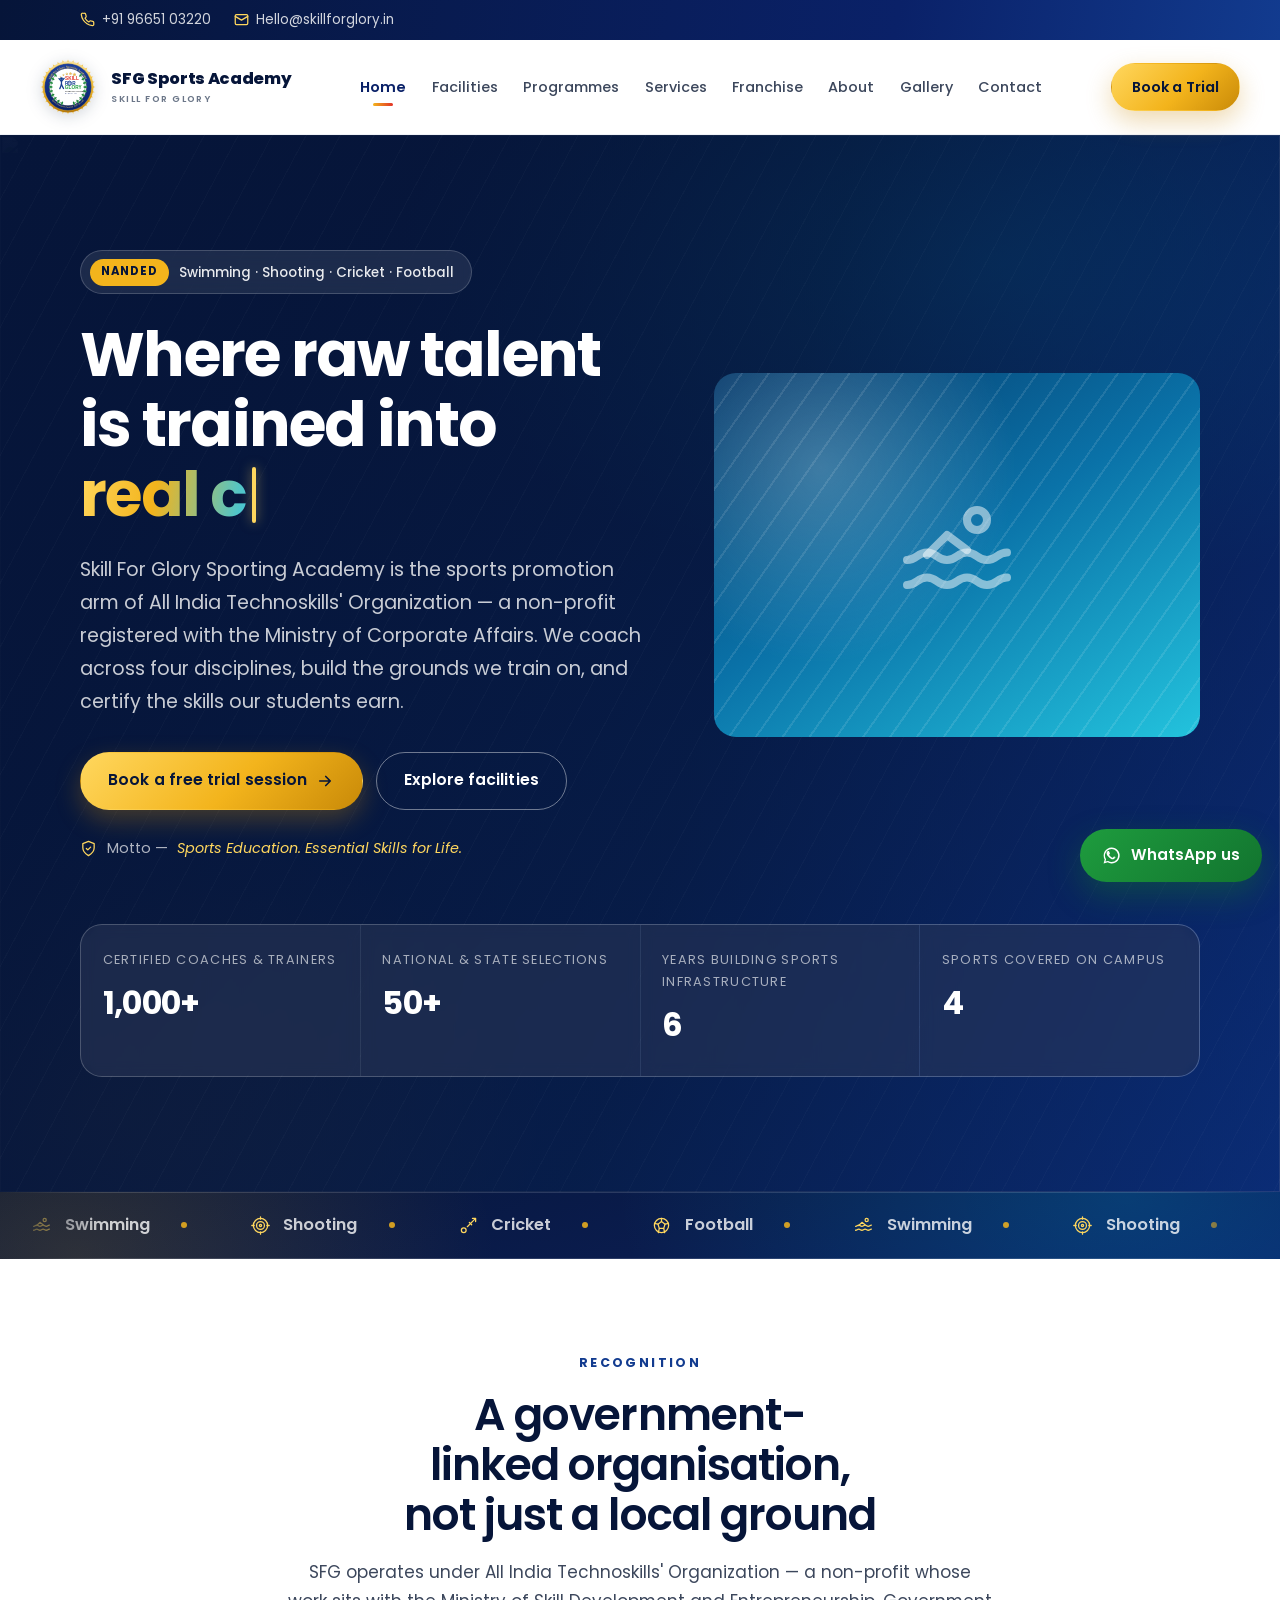
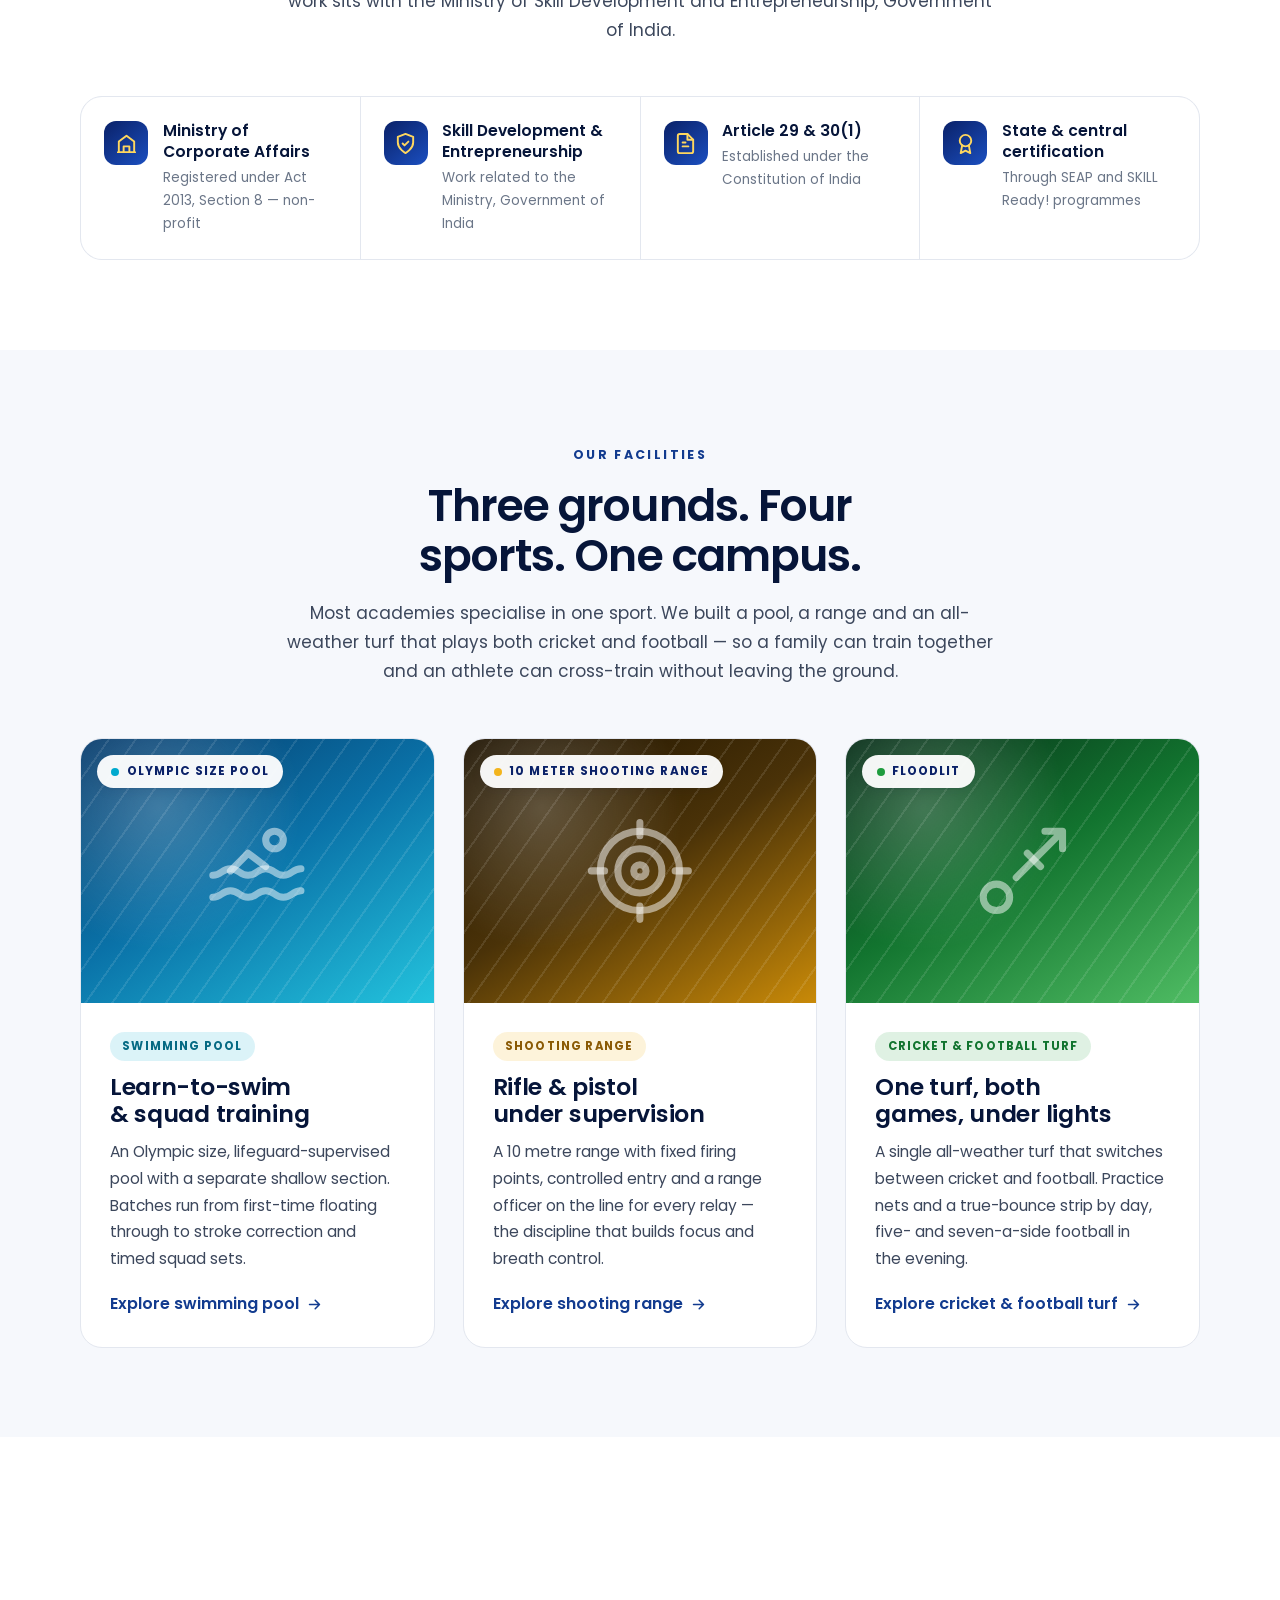
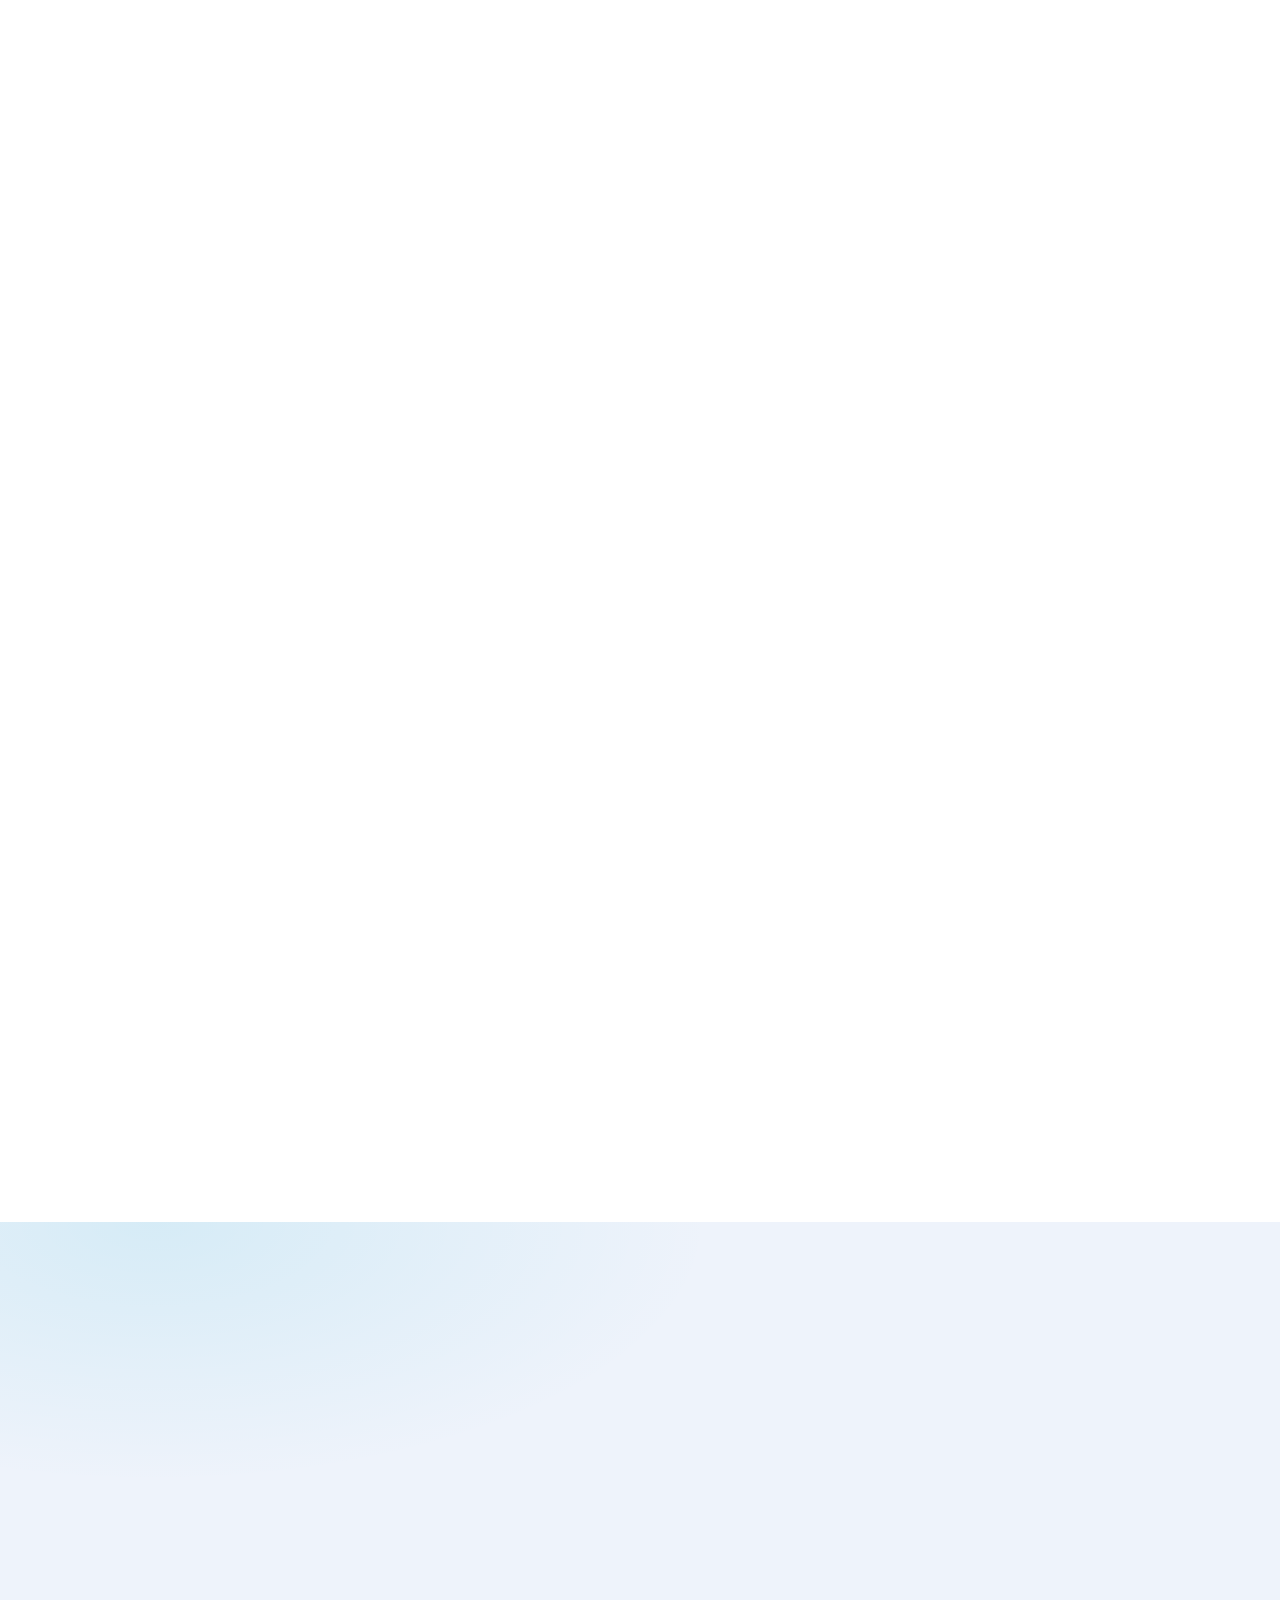
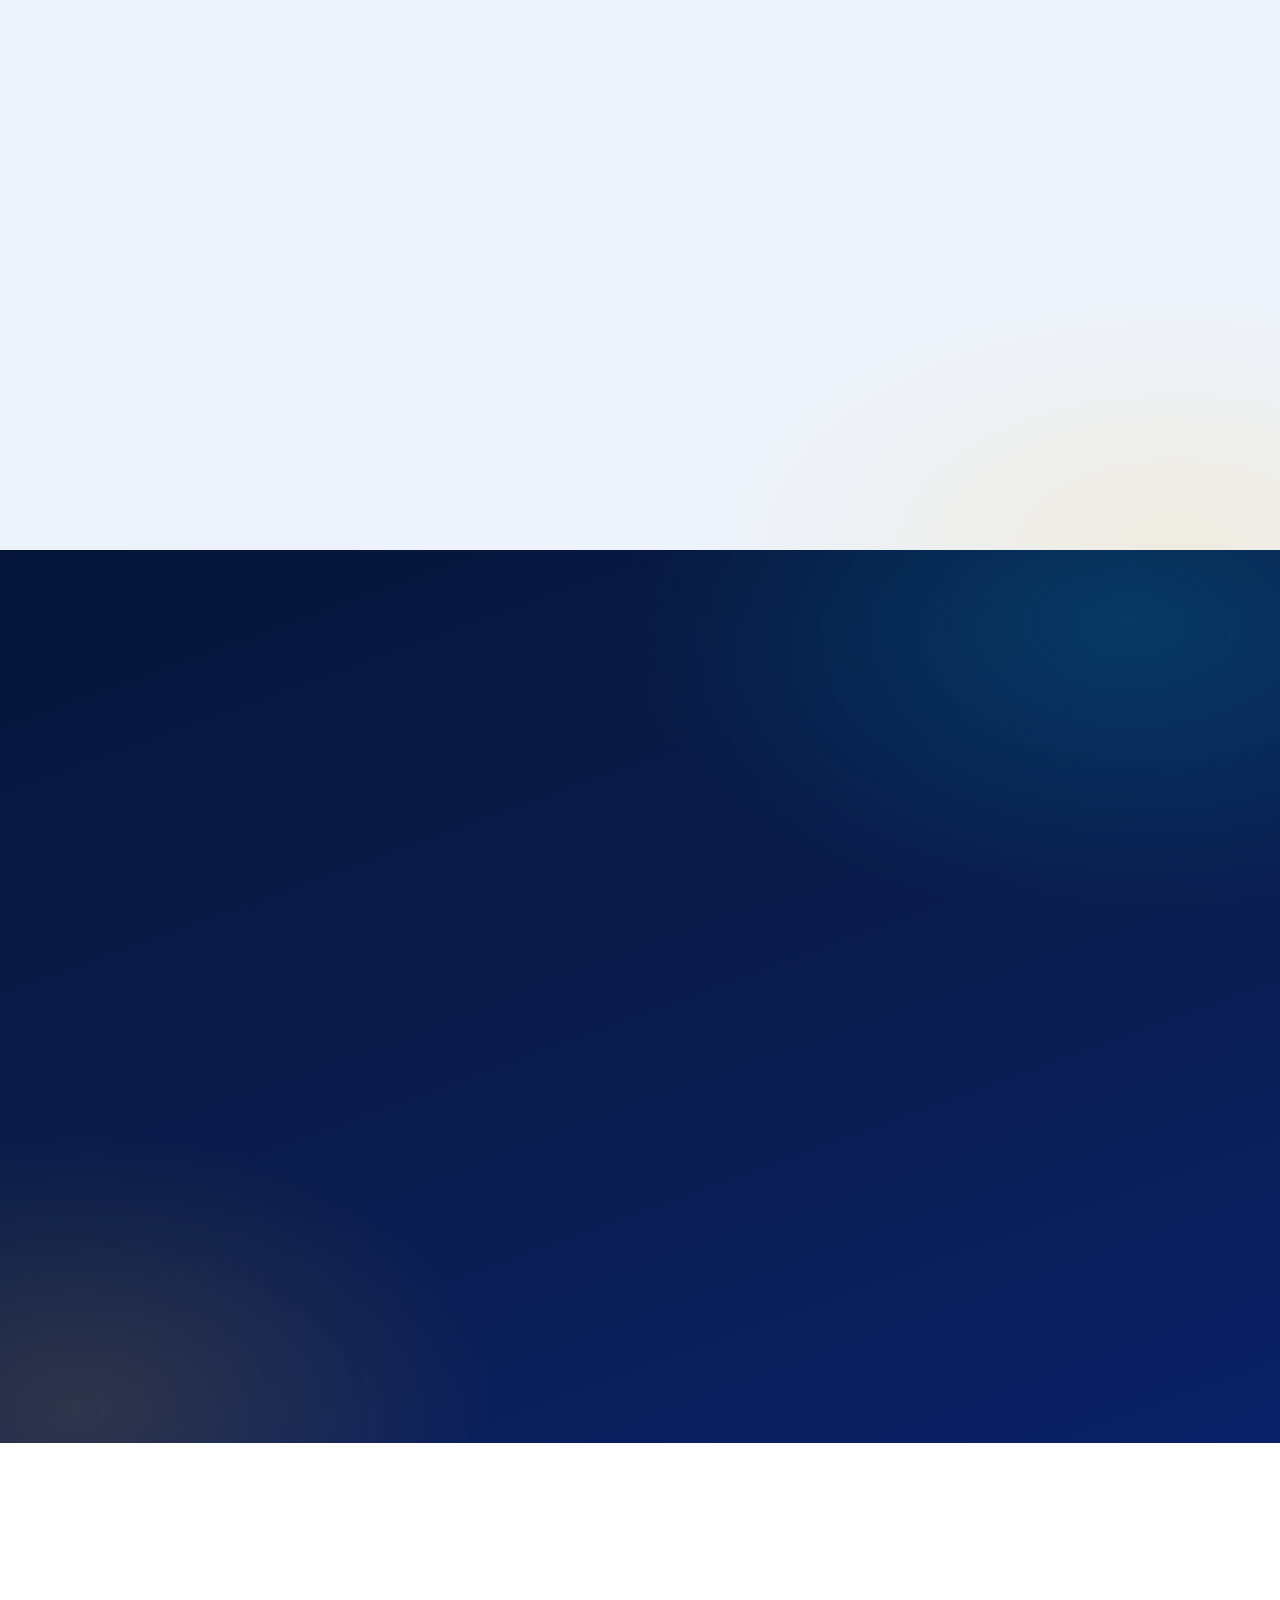
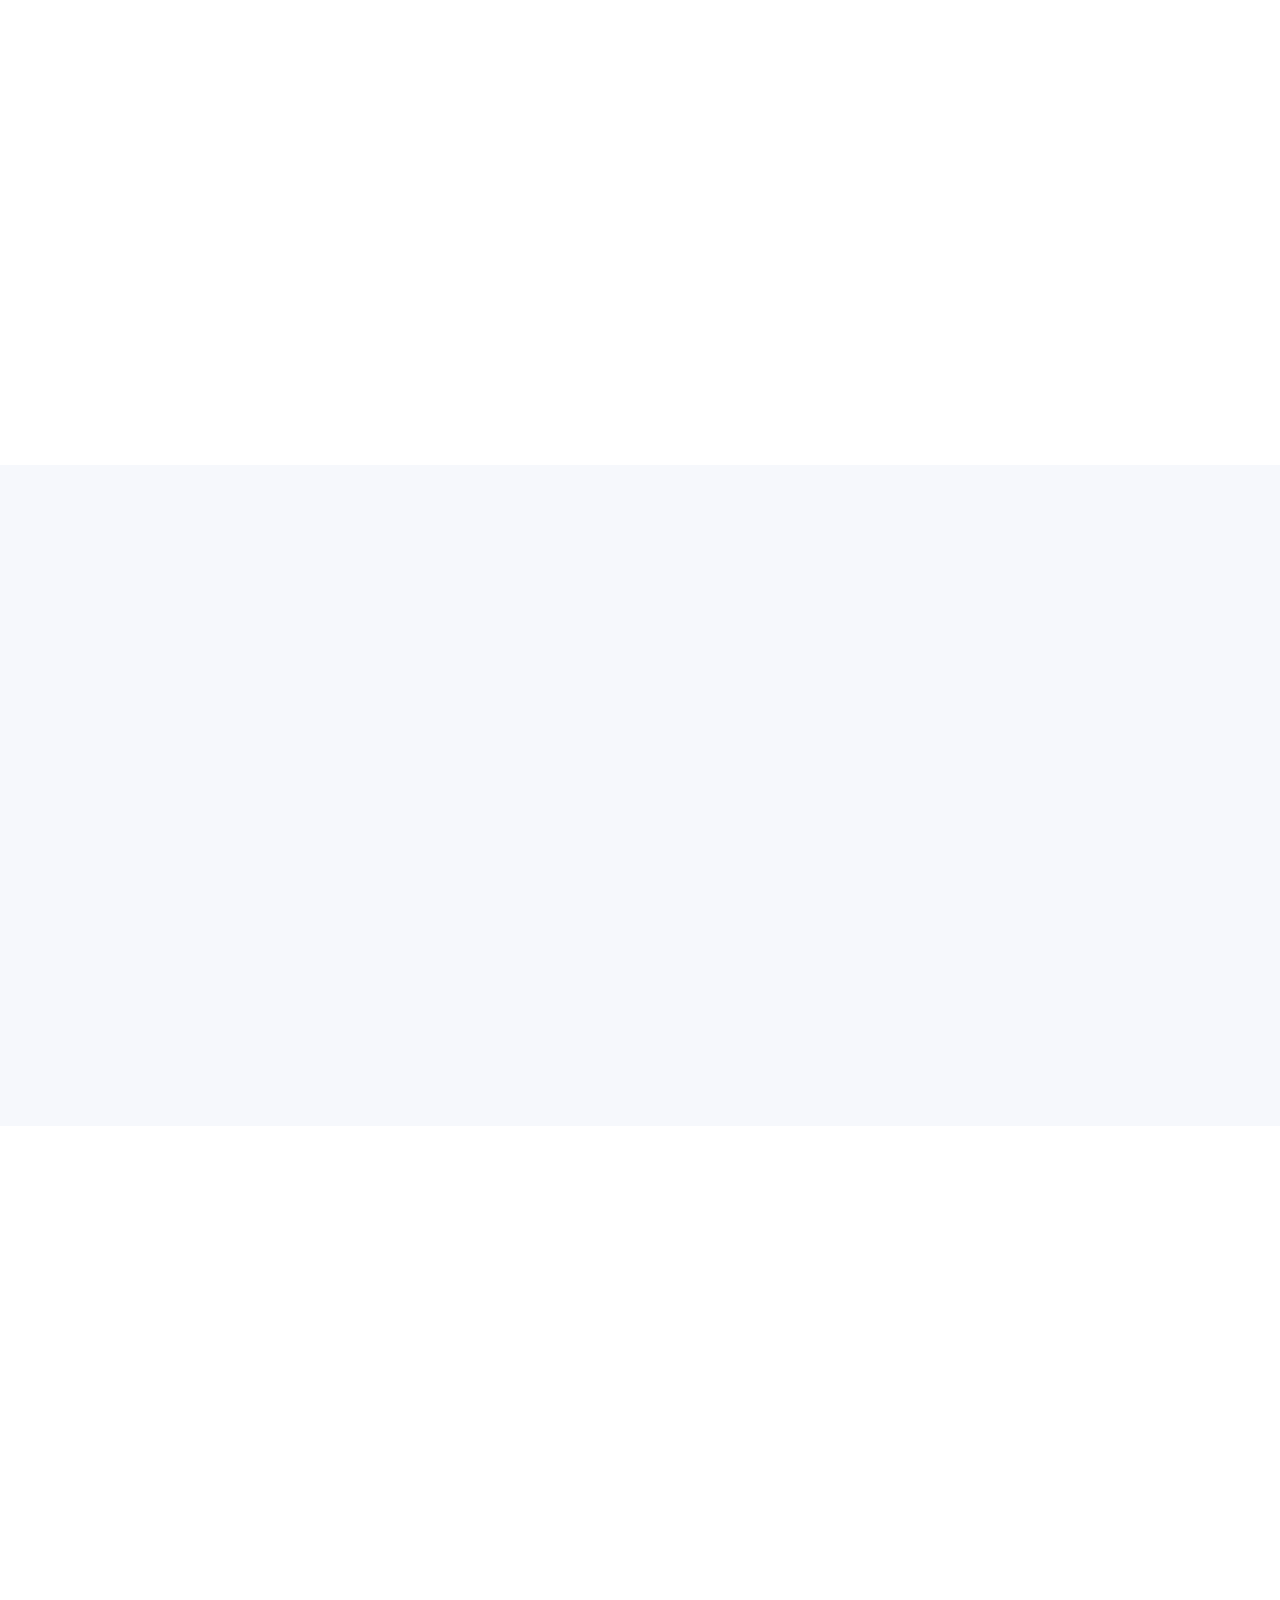
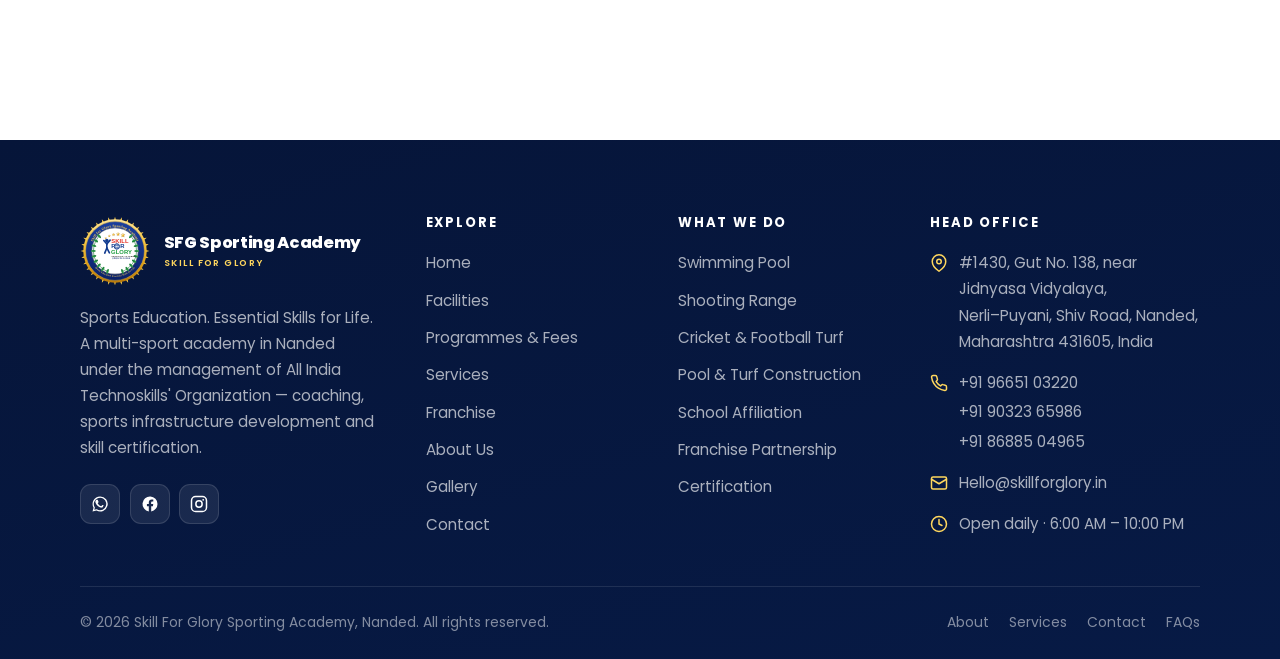
==== index.html @ c2e342f5 "Update hero and range photos, facility labels and footer branding - Hero background on the home page" ====
<!DOCTYPE html>
<html lang="en">
<head>
<meta charset="utf-8">
<meta name="viewport" content="width=device-width, initial-scale=1">
<title>SFG Sports Academy | Skill For Glory Sporting Academy, Nanded</title>
<meta name="description" content="Swimming pool, shooting range, cricket and football turf in Nanded. Coaching, sports infrastructure construction and government-linked skill certification from Skill For Glory Sporting Academy.">
<meta name="theme-color" content="#061539">
<link rel="canonical" href="https://skillforglory.in/">

<meta property="og:type" content="website">
<meta property="og:site_name" content="Skill For Glory Sporting Academy">
<meta property="og:locale" content="en_IN">
<meta property="og:title" content="Skill For Glory Sporting Academy, Nanded">
<meta property="og:description" content="Swimming pool, shooting range and cricket and football turf. Coached programmes for all ages, plus pool and turf construction. Call +91 96651 03220.">
<meta property="og:url" content="https://skillforglory.in/">
<meta property="og:image" content="https://skillforglory.in/assets/img/og-image.jpg">
<meta property="og:image:secure_url" content="https://skillforglory.in/assets/img/og-image.jpg">
<meta property="og:image:type" content="image/jpeg">
<meta property="og:image:width" content="1200">
<meta property="og:image:height" content="630">
<meta property="og:image:alt" content="Skill For Glory Sporting Academy — swimming pool, shooting range, cricket and football turf in Nanded">
<meta property="og:image" content="https://plinium.co.uk/wp-content/uploads/2026/08/Untitled-design-scaled.png">
<meta name="twitter:card" content="summary_large_image">
<meta name="twitter:title" content="Skill For Glory Sporting Academy, Nanded">
<meta name="twitter:description" content="Swimming pool, shooting range and cricket and football turf. Coached programmes for all ages, plus pool and turf construction. Call +91 96651 03220.">
<meta name="twitter:image" content="https://skillforglory.in/assets/img/og-image.jpg">

<link rel="icon" href="assets/img/logo.svg" type="image/svg+xml">
<link rel="preconnect" href="https://fonts.googleapis.com">
<link rel="preconnect" href="https://fonts.gstatic.com" crossorigin>
<link href="https://fonts.googleapis.com/css2?family=Poppins:ital,wght@0,300;0,400;0,500;0,600;0,700;0,800;1,400&display=swap" rel="stylesheet">
<link rel="stylesheet" href="assets/css/styles.css?v=8a004d36b9">
<script src="assets/js/main.js?v=5d5e8ee0f5" defer></script>
<script type="application/ld+json">{"@context": "https://schema.org", "@type": "SportsActivityLocation", "name": "Skill For Glory Sporting Academy", "alternateName": "SFG Sports Academy", "description": "Multi-sport academy in Nanded under All India Technoskills' Organization, with a swimming pool, shooting range, cricket turf and football turf, plus sports infrastructure construction and skill certification.", "slogan": "Sports Education. Essential Skills for Life.", "url": "https://skillforglory.in/", "logo": "https://plinium.co.uk/wp-content/uploads/2026/08/Untitled-design-scaled.png", "image": "https://plinium.co.uk/wp-content/uploads/2026/08/AC726F77-993C-4BC9-8A80-90EBB3976080.png", "telephone": "+91 96651 03220", "email": "Hello@skillforglory.in", "founder": {"@type": "Person", "name": "Mohammed Asif Umar", "jobTitle": "Managing Director"}, "parentOrganization": {"@type": "Organization", "name": "All India Technoskills' Organization"}, "address": {"@type": "PostalAddress", "streetAddress": "#1430, Gut No. 138, near Jidnyasa Vidyalaya, Nerli\u2013Puyani, Shiv Road", "addressLocality": "Nanded", "addressRegion": "Maharashtra", "postalCode": "431605", "addressCountry": "IN"}, "openingHoursSpecification": [{"@type": "OpeningHoursSpecification", "dayOfWeek": ["Monday", "Tuesday", "Wednesday", "Thursday", "Friday", "Saturday", "Sunday"], "opens": "06:00", "closes": "22:00"}], "sameAs": ["https://www.facebook.com/Skillforglory", "https://www.instagram.com/Skillforglory"], "amenityFeature": [{"@type": "LocationFeatureSpecification", "name": "Swimming Pool", "value": true}, {"@type": "LocationFeatureSpecification", "name": "Shooting Range", "value": true}, {"@type": "LocationFeatureSpecification", "name": "Cricket Turf", "value": true}, {"@type": "LocationFeatureSpecification", "name": "Football Turf", "value": true}]}</script>
</head>

<body>
<div class="scroll-progress" aria-hidden="true"></div>
<a class="skip-link" href="#main">Skip to main content</a>

<header class="site-header">
  <div class="topbar">
    <div class="wrap topbar__in">
      <div class="topbar__group">
        <a href="tel:+919665103220"><svg viewBox="0 0 24 24" fill="none" stroke="currentColor" stroke-width="2" stroke-linecap="round" stroke-linejoin="round"><path d="M22 16.9v3a2 2 0 0 1-2.2 2 19.8 19.8 0 0 1-8.6-3.1 19.5 19.5 0 0 1-6-6A19.8 19.8 0 0 1 2.1 4.2 2 2 0 0 1 4.1 2h3a2 2 0 0 1 2 1.7c.1 1 .4 1.9.7 2.8a2 2 0 0 1-.5 2.1L8.1 9.9a16 16 0 0 0 6 6l1.3-1.3a2 2 0 0 1 2.1-.4c.9.3 1.8.6 2.8.7a2 2 0 0 1 1.7 2z"/></svg> +91 96651 03220</a>
        <a href="mailto:Hello@skillforglory.in"><svg viewBox="0 0 24 24" fill="none" stroke="currentColor" stroke-width="2" stroke-linecap="round" stroke-linejoin="round"><rect x="2" y="4" width="20" height="16" rx="2"/><path d="m22 7-10 6L2 7"/></svg> Hello@skillforglory.in</a>
      </div>
      <span class="topbar__tag"><svg viewBox="0 0 24 24" fill="none" stroke="currentColor" stroke-width="1.8" stroke-linecap="round" stroke-linejoin="round"><path d="M12 22s8-4.5 8-11V5l-8-3-8 3v6c0 6.5 8 11 8 11z"/><path d="M9 12l2 2 4-4"/></svg> A unit of All India Technoskills' Organization</span>
    </div>
  </div>

  <div class="wrap">
    <nav class="nav" aria-label="Main">
      <a class="brand" href="index.html">
        <img class="brand__mark" src="https://plinium.co.uk/wp-content/uploads/2026/08/Untitled-design-scaled.png" onerror="this.onerror=null;this.src='assets/img/logo.svg'"
             alt="Skill For Glory Sporting Academy emblem" width="56" height="56">
        <span class="brand__text">
          <span class="brand__name">SFG Sports Academy</span>
          <span class="brand__sub">Skill For Glory</span>
        </span>
      </a>
      <ul class="nav__menu" id="nav-menu">
        <li><a class="nav__link is-active" href="index.html">Home</a></li><li><a class="nav__link" href="facilities.html">Facilities</a></li><li><a class="nav__link" href="programs.html">Programmes</a></li><li><a class="nav__link" href="services.html">Services</a></li><li><a class="nav__link" href="franchise.html">Franchise</a></li><li><a class="nav__link" href="about.html">About</a></li><li><a class="nav__link" href="gallery.html">Gallery</a></li><li><a class="nav__link" href="contact.html">Contact</a></li>
        <li><a class="btn btn--primary btn--sm" href="contact.html#enquiry">Book a Trial</a></li>
      </ul>
      <div class="nav__cta">
        <a class="btn btn--primary btn--sm" href="contact.html#enquiry">Book a Trial</a>
        <button class="nav__toggle" type="button" aria-expanded="false" aria-controls="nav-menu"
                aria-label="Toggle navigation menu"><span></span></button>
      </div>
    </nav>
  </div>
</header>

<main id="main">
<section class="hero hero--photo">
  <div class="hero__bg" aria-hidden="true">
    <img src="https://plinium.co.uk/wp-content/uploads/2026/08/71050547-5e93-4a5b-9782-763ced26c932.jpeg" alt="" loading="eager" decoding="async" fetchpriority="high" width="1600" height="800">
  </div>
  <div class="wrap">
    <div class="hero__grid">
      <div class="hero__in">
        <span class="hero__badge"><b>Nanded</b> Swimming · Shooting · Cricket · Football</span>
        <h1>Where raw talent is trained into <span class="typer"><span class="typer__text accent"
              data-typer="real glory|real champions|real medals|real results">real glory</span><span
              class="typer__caret" aria-hidden="true"></span></span></h1>
        <p class="hero__lead">
          Skill For Glory Sporting Academy is the sports promotion arm of All India Technoskills' Organization — a
          non-profit registered with the Ministry of Corporate Affairs. We coach across four
          disciplines, build the grounds we train on, and certify the skills our students earn.
        </p>
        <div class="btn-row">
          <a class="btn btn--primary" href="contact.html#enquiry">Book a free trial session <svg viewBox="0 0 24 24" fill="none" stroke="currentColor" stroke-width="2.2" stroke-linecap="round" stroke-linejoin="round"><path d="M5 12h14M13 6l6 6-6 6"/></svg></a>
          <a class="btn btn--outline-light" href="facilities.html">Explore facilities</a>
        </div>
        <p class="hero__note"><svg viewBox="0 0 24 24" fill="none" stroke="currentColor" stroke-width="1.8" stroke-linecap="round" stroke-linejoin="round"><path d="M12 22s8-4.5 8-11V5l-8-3-8 3v6c0 6.5 8 11 8 11z"/><path d="M9 12l2 2 4-4"/></svg> Motto — <em>Sports Education. Essential Skills for Life.</em></p>
      </div>

      <div class="hero__art reveal-r">
        <div class="media media--swim" data-ratio="4/3"><img src="https://plinium.co.uk/wp-content/uploads/2026/08/9A96AC42-2270-4D4A-9812-01E18D7B2509.png" alt="The swimming pool at Skill For Glory Sporting Academy" loading="lazy" decoding="async" width="900" height="630"><span class="media__fallback" aria-hidden="true"><svg viewBox="0 0 24 24" fill="none" stroke="currentColor" stroke-width="1.6" stroke-linecap="round" stroke-linejoin="round"><path d="M2 18c2 0 2-1.5 4-1.5S8 18 10 18s2-1.5 4-1.5S16 18 18 18s2-1.5 4-1.5"/><path d="M2 13c2 0 2-1.5 4-1.5S8 13 10 13s2-1.5 4-1.5S16 13 18 13s2-1.5 4-1.5"/><circle cx="16" cy="5" r="2"/><path d="M6 12l4-4 4 3"/></svg></span></div>
      </div>
    </div>

    <dl class="hero__stats"><div class="hero__stat"><dt>Certified coaches &amp; trainers</dt><dd><span data-count="1000" data-suffix="+">1000+</span></dd></div><div class="hero__stat"><dt>National &amp; state selections</dt><dd><span data-count="50" data-suffix="+">50+</span></dd></div><div class="hero__stat"><dt>Years building sports infrastructure</dt><dd><span data-count="6" data-suffix="">6</span></dd></div><div class="hero__stat"><dt>Sports covered on campus</dt><dd><span data-count="4" data-suffix="">4</span></dd></div></dl>
  </div>
</section>

<section class="section--dark" style="padding:0"><div class="marquee" aria-label="Sports covered by the academy"><div class="marquee__track"><div class="marquee__group"><span class="marquee__item"><svg viewBox="0 0 24 24" fill="none" stroke="currentColor" stroke-width="1.6" stroke-linecap="round" stroke-linejoin="round"><path d="M2 18c2 0 2-1.5 4-1.5S8 18 10 18s2-1.5 4-1.5S16 18 18 18s2-1.5 4-1.5"/><path d="M2 13c2 0 2-1.5 4-1.5S8 13 10 13s2-1.5 4-1.5S16 13 18 13s2-1.5 4-1.5"/><circle cx="16" cy="5" r="2"/><path d="M6 12l4-4 4 3"/></svg>Swimming</span><span class="marquee__item"><svg viewBox="0 0 24 24" fill="none" stroke="currentColor" stroke-width="1.6" stroke-linecap="round" stroke-linejoin="round"><circle cx="12" cy="12" r="9"/><circle cx="12" cy="12" r="5"/><circle cx="12" cy="12" r="1.4"/><path d="M12 1v3M12 20v3M1 12h3M20 12h3"/></svg>Shooting</span><span class="marquee__item"><svg viewBox="0 0 24 24" fill="none" stroke="currentColor" stroke-width="1.6" stroke-linecap="round" stroke-linejoin="round"><circle cx="6" cy="18" r="3"/><path d="M10.5 13.5L20 4M17 3h4v4"/><path d="M13 8l3 3"/></svg>Cricket</span><span class="marquee__item"><svg viewBox="0 0 24 24" fill="none" stroke="currentColor" stroke-width="1.6" stroke-linecap="round" stroke-linejoin="round"><circle cx="12" cy="12" r="9"/><path d="M12 7l4.5 3.3-1.7 5.3H9.2L7.5 10.3z"/><path d="M12 3v4M4.5 9.5l3 .8M19.5 9.5l-3 .8M8 21l1.2-5.4M16 21l-1.2-5.4"/></svg>Football</span></div></div></div></section>

<section class="section">
  <div class="wrap">
    <div class="sec-head sec-head--center reveal">
      <span class="eyebrow">Recognition</span>
      <h2>A government-linked organisation, not just a local ground</h2>
      <p>SFG operates under All India Technoskills' Organization — a non-profit whose work sits
      with the Ministry of Skill Development and Entrepreneurship, Government of India.</p>
    </div>
    <div class="govbar reveal">
  <div class="govbar__item"><span class="govbar__ico"><svg viewBox="0 0 24 24" fill="none" stroke="currentColor" stroke-width="1.8" stroke-linecap="round" stroke-linejoin="round"><path d="M3 21h18M4 21V10l8-6 8 6v11M9 21v-6h6v6"/></svg></span>
    <div><strong>Ministry of Corporate Affairs</strong><span>Registered under Act 2013, Section 8 — non-profit</span></div></div>
  <div class="govbar__item"><span class="govbar__ico"><svg viewBox="0 0 24 24" fill="none" stroke="currentColor" stroke-width="1.8" stroke-linecap="round" stroke-linejoin="round"><path d="M12 22s8-4.5 8-11V5l-8-3-8 3v6c0 6.5 8 11 8 11z"/><path d="M9 12l2 2 4-4"/></svg></span>
    <div><strong>Skill Development &amp; Entrepreneurship</strong><span>Work related to the Ministry, Government of India</span></div></div>
  <div class="govbar__item"><span class="govbar__ico"><svg viewBox="0 0 24 24" fill="none" stroke="currentColor" stroke-width="1.8" stroke-linecap="round" stroke-linejoin="round"><path d="M14 2H6a2 2 0 0 0-2 2v16a2 2 0 0 0 2 2h12a2 2 0 0 0 2-2V8z"/><path d="M14 2v6h6M9 15h6M9 11h3"/></svg></span>
    <div><strong>Article 29 &amp; 30(1)</strong><span>Established under the Constitution of India</span></div></div>
  <div class="govbar__item"><span class="govbar__ico"><svg viewBox="0 0 24 24" fill="none" stroke="currentColor" stroke-width="1.8" stroke-linecap="round" stroke-linejoin="round"><circle cx="12" cy="9" r="6"/><path d="M8.5 14 7 22l5-2.5L17 22l-1.5-8"/></svg></span>
    <div><strong>State &amp; central certification</strong><span>Through SEAP and SKILL Ready! programmes</span></div></div>
</div>
  </div>
</section>

<section class="section section--alt" id="facilities">
  <div class="wrap">
    <div class="sec-head sec-head--center reveal">
      <span class="eyebrow">Our facilities</span>
      <h2>Three grounds. Four sports. One campus.</h2>
      <p>Most academies specialise in one sport. We built a pool, a range and an all-weather turf
      that plays both cricket and football — so a family can train together and an athlete can
      cross-train without leaving the ground.</p>
    </div>
    <div class="grid grid--3"><article class="card fcard reveal" data-delay="0"><span class="fcard__ribbon"><i style="background:var(--cyan-500)"></i> Olympic Size Pool</span><div class="media media--swim"><img src="https://plinium.co.uk/wp-content/uploads/2026/08/9A96AC42-2270-4D4A-9812-01E18D7B2509.png" alt="Swimming Pool at Skill For Glory Sporting Academy" loading="lazy" decoding="async" width="700" height="489"><span class="media__fallback" aria-hidden="true"><svg viewBox="0 0 24 24" fill="none" stroke="currentColor" stroke-width="1.6" stroke-linecap="round" stroke-linejoin="round"><path d="M2 18c2 0 2-1.5 4-1.5S8 18 10 18s2-1.5 4-1.5S16 18 18 18s2-1.5 4-1.5"/><path d="M2 13c2 0 2-1.5 4-1.5S8 13 10 13s2-1.5 4-1.5S16 13 18 13s2-1.5 4-1.5"/><circle cx="16" cy="5" r="2"/><path d="M6 12l4-4 4 3"/></svg></span></div><div class="card__body"><span class="card__tag card__tag--cyan">Swimming Pool</span><h3>Learn-to-swim &amp; squad training</h3><p>An Olympic size, lifeguard-supervised pool with a separate shallow section. Batches run from first-time floating through to stroke correction and timed squad sets.</p><a class="textlink" href="facilities.html#swimming">Explore swimming pool <svg viewBox="0 0 24 24" fill="none" stroke="currentColor" stroke-width="2.2" stroke-linecap="round" stroke-linejoin="round"><path d="M5 12h14M13 6l6 6-6 6"/></svg></a></div></article><article class="card fcard reveal" data-delay="90"><span class="fcard__ribbon"><i style="background:var(--gold-500)"></i> 10 Meter Shooting Range</span><div class="media media--shoot"><img src="https://plinium.co.uk/wp-content/uploads/2026/08/9F973703-F78A-4897-8948-372EE61EB994.png" alt="Shooting Range at Skill For Glory Sporting Academy" loading="lazy" decoding="async" width="700" height="489"><span class="media__fallback" aria-hidden="true"><svg viewBox="0 0 24 24" fill="none" stroke="currentColor" stroke-width="1.6" stroke-linecap="round" stroke-linejoin="round"><circle cx="12" cy="12" r="9"/><circle cx="12" cy="12" r="5"/><circle cx="12" cy="12" r="1.4"/><path d="M12 1v3M12 20v3M1 12h3M20 12h3"/></svg></span></div><div class="card__body"><span class="card__tag card__tag--gold">Shooting Range</span><h3>Rifle &amp; pistol under supervision</h3><p>A 10 metre range with fixed firing points, controlled entry and a range officer on the line for every relay — the discipline that builds focus and breath control.</p><a class="textlink" href="facilities.html#shooting">Explore shooting range <svg viewBox="0 0 24 24" fill="none" stroke="currentColor" stroke-width="2.2" stroke-linecap="round" stroke-linejoin="round"><path d="M5 12h14M13 6l6 6-6 6"/></svg></a></div></article><article class="card fcard reveal" data-delay="180"><span class="fcard__ribbon"><i style="background:var(--green-500)"></i> Floodlit</span><div class="media media--cricket"><img src="https://plinium.co.uk/wp-content/uploads/2026/08/792E83EC-0162-4772-8187-139AF8D2C819.png" alt="Cricket &amp; Football Turf at Skill For Glory Sporting Academy" loading="lazy" decoding="async" width="700" height="489"><span class="media__fallback" aria-hidden="true"><svg viewBox="0 0 24 24" fill="none" stroke="currentColor" stroke-width="1.6" stroke-linecap="round" stroke-linejoin="round"><circle cx="6" cy="18" r="3"/><path d="M10.5 13.5L20 4M17 3h4v4"/><path d="M13 8l3 3"/></svg></span></div><div class="card__body"><span class="card__tag card__tag--green">Cricket &amp; Football Turf</span><h3>One turf, both games, under lights</h3><p>A single all-weather turf that switches between cricket and football. Practice nets and a true-bounce strip by day, five- and seven-a-side football in the evening.</p><a class="textlink" href="facilities.html#turf">Explore cricket &amp; football turf <svg viewBox="0 0 24 24" fill="none" stroke="currentColor" stroke-width="2.2" stroke-linecap="round" stroke-linejoin="round"><path d="M5 12h14M13 6l6 6-6 6"/></svg></a></div></article></div>
  </div>
</section>

<section class="section">
  <div class="wrap">
    <div class="sec-head sec-head--center reveal">
      <span class="eyebrow">What we do</span>
      <h2>Coaching is only where it starts</h2>
      <p>We develop the infrastructure, run the training, affiliate schools and certify the
      skills — the whole chain, under one organisation.</p>
    </div>
    <div class="grid grid--2"><div class="svc reveal" data-delay="0"><span class="svc__num">01</span><span class="icard__icon icard__icon--cyan"><svg viewBox="0 0 24 24" fill="none" stroke="currentColor" stroke-width="1.8" stroke-linecap="round" stroke-linejoin="round"><path d="M17 21v-2a4 4 0 0 0-4-4H5a4 4 0 0 0-4 4v2"/><circle cx="9" cy="7" r="4"/><path d="M23 21v-2a4 4 0 0 0-3-3.9"/></svg></span><h3>Coaching &amp; training</h3><p>Structured, age-appropriate coaching across swimming, shooting, cricket and football — for school students, college and professional players, adults and defence candidates.</p><ul class="ticks"><li><svg viewBox="0 0 24 24" fill="none" stroke="currentColor" stroke-width="2.4" stroke-linecap="round" stroke-linejoin="round"><path d="M20 6L9 17l-5-5"/></svg><span>Physique evaluation to match each student to the right sport</span></li><li><svg viewBox="0 0 24 24" fill="none" stroke="currentColor" stroke-width="2.4" stroke-linecap="round" stroke-linejoin="round"><path d="M20 6L9 17l-5-5"/></svg><span>Individual goals set by a specialist coach</span></li><li><svg viewBox="0 0 24 24" fill="none" stroke="currentColor" stroke-width="2.4" stroke-linecap="round" stroke-linejoin="round"><path d="M20 6L9 17l-5-5"/></svg><span>Physiotherapist and nutrition guidance</span></li></ul><a class="textlink" href="programs.html">Read more <svg viewBox="0 0 24 24" fill="none" stroke="currentColor" stroke-width="2.2" stroke-linecap="round" stroke-linejoin="round"><path d="M5 12h14M13 6l6 6-6 6"/></svg></a></div><div class="svc reveal" data-delay="80"><span class="svc__num">02</span><span class="icard__icon icard__icon--gold"><svg viewBox="0 0 24 24" fill="none" stroke="currentColor" stroke-width="1.8" stroke-linecap="round" stroke-linejoin="round"><path d="M2 20h20M5 20V9l5-4 5 4v11M9 20v-5h2v5M18 20v-7l3-2v9"/></svg></span><h3>Pool, turf &amp; range construction</h3><p>We are specialists in building the facilities we run. Swimming pools, artificial grass turfs and shooting ranges, delivered to international standards.</p><ul class="ticks"><li><svg viewBox="0 0 24 24" fill="none" stroke="currentColor" stroke-width="2.4" stroke-linecap="round" stroke-linejoin="round"><path d="M20 6L9 17l-5-5"/></svg><span>Swimming pool design and construction</span></li><li><svg viewBox="0 0 24 24" fill="none" stroke="currentColor" stroke-width="2.4" stroke-linecap="round" stroke-linejoin="round"><path d="M20 6L9 17l-5-5"/></svg><span>Approved artificial grass turf laying</span></li><li><svg viewBox="0 0 24 24" fill="none" stroke="currentColor" stroke-width="2.4" stroke-linecap="round" stroke-linejoin="round"><path d="M20 6L9 17l-5-5"/></svg><span>Shooting range setup with safety infrastructure</span></li></ul><a class="textlink" href="services.html#construction">Read more <svg viewBox="0 0 24 24" fill="none" stroke="currentColor" stroke-width="2.2" stroke-linecap="round" stroke-linejoin="round"><path d="M5 12h14M13 6l6 6-6 6"/></svg></a></div><div class="svc reveal" data-delay="160"><span class="svc__num">03</span><span class="icard__icon icard__icon--green"><svg viewBox="0 0 24 24" fill="none" stroke="currentColor" stroke-width="1.8" stroke-linecap="round" stroke-linejoin="round"><path d="M3 21h18M4 21V10l8-6 8 6v11M9 21v-6h6v6"/></svg></span><h3>School &amp; college affiliation</h3><p>Under the SFG Affiliation Program, schools and colleges become Sports Excellence Centres — with infrastructure developed free of cost on a five to ten year plan.</p><ul class="ticks"><li><svg viewBox="0 0 24 24" fill="none" stroke="currentColor" stroke-width="2.4" stroke-linecap="round" stroke-linejoin="round"><path d="M20 6L9 17l-5-5"/></svg><span>Infrastructure at no cost on a 5–10 year plan</span></li><li><svg viewBox="0 0 24 24" fill="none" stroke="currentColor" stroke-width="2.4" stroke-linecap="round" stroke-linejoin="round"><path d="M20 6L9 17l-5-5"/></svg><span>Curriculum integrated without disturbing academics</span></li><li><svg viewBox="0 0 24 24" fill="none" stroke="currentColor" stroke-width="2.4" stroke-linecap="round" stroke-linejoin="round"><path d="M20 6L9 17l-5-5"/></svg><span>100% student participation in tournaments</span></li></ul><a class="textlink" href="services.html#affiliation">Read more <svg viewBox="0 0 24 24" fill="none" stroke="currentColor" stroke-width="2.2" stroke-linecap="round" stroke-linejoin="round"><path d="M5 12h14M13 6l6 6-6 6"/></svg></a></div><div class="svc reveal" data-delay="240"><span class="svc__num">04</span><span class="icard__icon icard__icon--red"><svg viewBox="0 0 24 24" fill="none" stroke="currentColor" stroke-width="1.8" stroke-linecap="round" stroke-linejoin="round"><circle cx="12" cy="9" r="6"/><path d="M8.5 14 7 22l5-2.5L17 22l-1.5-8"/></svg></span><h3>Skill certification</h3><p>Through SEAP and the SKILL Ready! initiative, students earn nationally recognised certificates that evidence their sporting and workforce readiness.</p><ul class="ticks"><li><svg viewBox="0 0 24 24" fill="none" stroke="currentColor" stroke-width="2.4" stroke-linecap="round" stroke-linejoin="round"><path d="M20 6L9 17l-5-5"/></svg><span>Sports Education Awards Program (SEAP)</span></li><li><svg viewBox="0 0 24 24" fill="none" stroke="currentColor" stroke-width="2.4" stroke-linecap="round" stroke-linejoin="round"><path d="M20 6L9 17l-5-5"/></svg><span>SKILL Ready! workforce certification</span></li><li><svg viewBox="0 0 24 24" fill="none" stroke="currentColor" stroke-width="2.4" stroke-linecap="round" stroke-linejoin="round"><path d="M20 6L9 17l-5-5"/></svg><span>Courses under CSSET</span></li></ul><a class="textlink" href="services.html#certification">Read more <svg viewBox="0 0 24 24" fill="none" stroke="currentColor" stroke-width="2.2" stroke-linecap="round" stroke-linejoin="round"><path d="M5 12h14M13 6l6 6-6 6"/></svg></a></div></div>
  </div>
</section>

<section class="section section--tint">
  <div class="wrap">
    <div class="split">
      <div class="split__media reveal-l">
        <div class="media media--shoot" data-ratio="4/3"><img src="https://plinium.co.uk/wp-content/uploads/2026/08/6A29802B-50A1-49A9-B851-C99AAF6AE5A7.png" alt="The supervised shooting range at the academy" loading="lazy" decoding="async" width="900" height="630"><span class="media__fallback" aria-hidden="true"><svg viewBox="0 0 24 24" fill="none" stroke="currentColor" stroke-width="1.6" stroke-linecap="round" stroke-linejoin="round"><circle cx="12" cy="12" r="9"/><circle cx="12" cy="12" r="5"/><circle cx="12" cy="12" r="1.4"/><path d="M12 1v3M12 20v3M1 12h3M20 12h3"/></svg></span></div>
      </div>
      <div class="reveal-r">
        <span class="eyebrow">Why families choose SFG</span>
        <h2>Coaching built on safety, structure and steady progress.</h2>
        <p class="lead" style="margin-top:1.1rem">
          Our motto is not decoration. Every batch follows a written progression, and every
          parent knows what their child is working on this month.
        </p>
        <ul class="ticks"><li><svg viewBox="0 0 24 24" fill="none" stroke="currentColor" stroke-width="2.4" stroke-linecap="round" stroke-linejoin="round"><path d="M20 6L9 17l-5-5"/></svg><span><strong>Certified coaches with 15–20 years</strong> in physical education, plus retired athletes who have competed at the top.</span></li><li><svg viewBox="0 0 24 24" fill="none" stroke="currentColor" stroke-width="2.4" stroke-linecap="round" stroke-linejoin="round"><path d="M20 6L9 17l-5-5"/></svg><span><strong>Small batch sizes</strong> so each athlete gets real correction, not a place in a queue.</span></li><li><svg viewBox="0 0 24 24" fill="none" stroke="currentColor" stroke-width="2.4" stroke-linecap="round" stroke-linejoin="round"><path d="M20 6L9 17l-5-5"/></svg><span><strong>Physique-based sport selection</strong> — we evaluate each student and match them to the discipline they will thrive in.</span></li><li><svg viewBox="0 0 24 24" fill="none" stroke="currentColor" stroke-width="2.4" stroke-linecap="round" stroke-linejoin="round"><path d="M20 6L9 17l-5-5"/></svg><span><strong>Medical supervision</strong> with a physiotherapist and nutrition expert assigned to players.</span></li><li><svg viewBox="0 0 24 24" fill="none" stroke="currentColor" stroke-width="2.4" stroke-linecap="round" stroke-linejoin="round"><path d="M20 6L9 17l-5-5"/></svg><span><strong>Separate ladies' and beginners' batches</strong>, plus dedicated timings for school groups.</span></li></ul>
        <div class="btn-row"><a class="btn btn--ghost" href="about.html">More about the academy</a></div>
      </div>
    </div>
  </div>
</section>

<section class="section section--dark">
  <div class="wrap">
    <div class="split">
      <div class="reveal-l">
        <span class="eyebrow">How we work</span>
        <h2>Don't be busy — be productive.</h2>
        <p style="margin-top:1.1rem">
          Seven steps from first conversation to the first training session. Nothing is committed
          until both sides have seen the ground and signed the same document.
        </p>
        <div class="btn-row" style="margin-top:1.8rem">
          <a class="btn btn--primary" href="services.html#affiliation">About affiliation</a>
        </div>
      </div>
      <ol class="rail reveal-r"><li><h4>Discussion</h4><p>We start by understanding your ground, your students and what you want sport to do for them.</p></li><li><h4>Inspection</h4><p>Our team visits and surveys the site — land, access, drainage, existing facilities.</p></li><li><h4>Second inspection</h4><p>A technical re-check before anything is committed to paper. We would rather find a problem now.</p></li><li><h4>MoU signed</h4><p>Scope, timelines, responsibilities and costs, agreed in writing before work begins.</p></li><li><h4>Development</h4><p>Construction and infrastructure development to international standards.</p></li><li><h4>Implementation</h4><p>Coaches deployed, curriculum integrated, equipment installed, batches formed.</p></li><li><h4>Operations begin</h4><p>Training starts, performance is tracked, and students enter district and state competition.</p></li></ol>
    </div>
  </div>
</section>

<section class="section">
  <div class="wrap">
    <div class="leader">
      <div class="leader__photo reveal-l">
        <div class="media media--navy"><img src="https://plinium.co.uk/wp-content/uploads/2026/08/045324ac-aad0-4831-a012-8c9e136a30eb-scaled.jpeg" alt="Mohammed Asif Umar, Managing Director" loading="lazy" decoding="async" width="600" height="420"><span class="media__fallback" aria-hidden="true"><svg viewBox="0 0 24 24" fill="none" stroke="currentColor" stroke-width="1.8" stroke-linecap="round" stroke-linejoin="round"><path d="M17 21v-2a4 4 0 0 0-4-4H5a4 4 0 0 0-4 4v2"/><circle cx="9" cy="7" r="4"/><path d="M23 21v-2a4 4 0 0 0-3-3.9"/></svg></span></div>
      </div>
      <div class="reveal-r">
        <span class="leader__role"><svg viewBox="0 0 24 24" fill="currentColor"><path d="M12 2l3.1 6.3 6.9 1-5 4.9 1.2 6.8L12 17.8 5.8 21l1.2-6.8-5-4.9 6.9-1z"/></svg> Leadership</span>
        <h2>Mohammed Asif Umar</h2>
        <p style="font-weight:600;color:var(--navy-700);margin-top:.35rem">Managing Director</p>
        <blockquote>
          The aim of the foundation is to be able to promote sports in India — from the grass
          root to the elite level.
        </blockquote>
        <p style="margin-top:1.3rem">
          Under his direction SFG has spent six years building sports infrastructure and
          delivering affordable coaching in tier-2 and tier-3 cities, on the conviction that a
          child's postcode should not decide whether they ever get properly coached.
        </p>
        <div class="leader__meta">
          <span class="tagpill"><svg viewBox="0 0 24 24" fill="none" stroke="currentColor" stroke-width="1.8" stroke-linecap="round" stroke-linejoin="round"><path d="M2 20h20M5 20V9l5-4 5 4v11M9 20v-5h2v5M18 20v-7l3-2v9"/></svg> Sports infrastructure</span>
          <span class="tagpill"><svg viewBox="0 0 24 24" fill="none" stroke="currentColor" stroke-width="1.8" stroke-linecap="round" stroke-linejoin="round"><path d="M17 21v-2a4 4 0 0 0-4-4H5a4 4 0 0 0-4 4v2"/><circle cx="9" cy="7" r="4"/><path d="M23 21v-2a4 4 0 0 0-3-3.9"/></svg> Grassroots coaching</span>
          <span class="tagpill"><svg viewBox="0 0 24 24" fill="none" stroke="currentColor" stroke-width="1.8" stroke-linecap="round" stroke-linejoin="round"><path d="M8 21h8M12 17v4M17 4H7v6a5 5 0 0 0 10 0V4z"/><path d="M17 5h3v2a3 3 0 0 1-3 3M7 5H4v2a3 3 0 0 0 3 3"/></svg> Olympic-pathway vision</span>
        </div>
        <div class="btn-row" style="margin-top:1.75rem">
          <a class="btn btn--ghost" href="about.html#leadership">Read the President's message</a>
        </div>
      </div>
    </div>
  </div>
</section>

<section class="section section--alt">
  <div class="wrap">
    <div class="sec-head sec-head--center reveal">
      <span class="eyebrow">From our members</span>
      <h2>What families in Nanded tell us</h2>
    </div>
    <div class="grid grid--3"><figure class="quote reveal" data-delay="0"><div class="quote__stars" aria-label="Rated 5 out of 5"><svg viewBox="0 0 24 24" fill="currentColor"><path d="M12 2l3.1 6.3 6.9 1-5 4.9 1.2 6.8L12 17.8 5.8 21l1.2-6.8-5-4.9 6.9-1z"/></svg><svg viewBox="0 0 24 24" fill="currentColor"><path d="M12 2l3.1 6.3 6.9 1-5 4.9 1.2 6.8L12 17.8 5.8 21l1.2-6.8-5-4.9 6.9-1z"/></svg><svg viewBox="0 0 24 24" fill="currentColor"><path d="M12 2l3.1 6.3 6.9 1-5 4.9 1.2 6.8L12 17.8 5.8 21l1.2-6.8-5-4.9 6.9-1z"/></svg><svg viewBox="0 0 24 24" fill="currentColor"><path d="M12 2l3.1 6.3 6.9 1-5 4.9 1.2 6.8L12 17.8 5.8 21l1.2-6.8-5-4.9 6.9-1z"/></svg><svg viewBox="0 0 24 24" fill="currentColor"><path d="M12 2l3.1 6.3 6.9 1-5 4.9 1.2 6.8L12 17.8 5.8 21l1.2-6.8-5-4.9 6.9-1z"/></svg></div><blockquote>“My daughter was frightened of water in April. By the end of the summer batch she was swimming a full length on her own. The coaches never rushed her.”</blockquote><figcaption><span class="quote__avatar" aria-hidden="true">P</span><span class="quote__who"><strong>Parent, Junior Swimming</strong><span>Nanded</span></span></figcaption></figure><figure class="quote reveal" data-delay="90"><div class="quote__stars" aria-label="Rated 5 out of 5"><svg viewBox="0 0 24 24" fill="currentColor"><path d="M12 2l3.1 6.3 6.9 1-5 4.9 1.2 6.8L12 17.8 5.8 21l1.2-6.8-5-4.9 6.9-1z"/></svg><svg viewBox="0 0 24 24" fill="currentColor"><path d="M12 2l3.1 6.3 6.9 1-5 4.9 1.2 6.8L12 17.8 5.8 21l1.2-6.8-5-4.9 6.9-1z"/></svg><svg viewBox="0 0 24 24" fill="currentColor"><path d="M12 2l3.1 6.3 6.9 1-5 4.9 1.2 6.8L12 17.8 5.8 21l1.2-6.8-5-4.9 6.9-1z"/></svg><svg viewBox="0 0 24 24" fill="currentColor"><path d="M12 2l3.1 6.3 6.9 1-5 4.9 1.2 6.8L12 17.8 5.8 21l1.2-6.8-5-4.9 6.9-1z"/></svg><svg viewBox="0 0 24 24" fill="currentColor"><path d="M12 2l3.1 6.3 6.9 1-5 4.9 1.2 6.8L12 17.8 5.8 21l1.2-6.8-5-4.9 6.9-1z"/></svg></div><blockquote>“We book the turf every Sunday morning. The surface is genuinely good, the lights work and nobody double-books your slot. That is rarer than it should be.”</blockquote><figcaption><span class="quote__avatar" aria-hidden="true">T</span><span class="quote__who"><strong>Team captain, Turf Booking</strong><span>Nanded</span></span></figcaption></figure><figure class="quote reveal" data-delay="180"><div class="quote__stars" aria-label="Rated 5 out of 5"><svg viewBox="0 0 24 24" fill="currentColor"><path d="M12 2l3.1 6.3 6.9 1-5 4.9 1.2 6.8L12 17.8 5.8 21l1.2-6.8-5-4.9 6.9-1z"/></svg><svg viewBox="0 0 24 24" fill="currentColor"><path d="M12 2l3.1 6.3 6.9 1-5 4.9 1.2 6.8L12 17.8 5.8 21l1.2-6.8-5-4.9 6.9-1z"/></svg><svg viewBox="0 0 24 24" fill="currentColor"><path d="M12 2l3.1 6.3 6.9 1-5 4.9 1.2 6.8L12 17.8 5.8 21l1.2-6.8-5-4.9 6.9-1z"/></svg><svg viewBox="0 0 24 24" fill="currentColor"><path d="M12 2l3.1 6.3 6.9 1-5 4.9 1.2 6.8L12 17.8 5.8 21l1.2-6.8-5-4.9 6.9-1z"/></svg><svg viewBox="0 0 24 24" fill="currentColor"><path d="M12 2l3.1 6.3 6.9 1-5 4.9 1.2 6.8L12 17.8 5.8 21l1.2-6.8-5-4.9 6.9-1z"/></svg></div><blockquote>“The discipline at the range impressed me most. A safety briefing every single session, no exceptions. My son has become far more patient because of it.”</blockquote><figcaption><span class="quote__avatar" aria-hidden="true">P</span><span class="quote__who"><strong>Parent, Shooting Programme</strong><span>Nanded</span></span></figcaption></figure></div>
  </div>
</section>

<section class="section">
  <div class="wrap">
    <div class="cta reveal-s">
      <span class="eyebrow" style="color:var(--gold-400)">Admissions open</span>
      <h2>Bring your child for one session. Let the ground do the talking.</h2>
      <p>Trials are free and take under an hour. Call us, or send an enquiry and we will confirm a slot that suits your week.</p>
      <div class="btn-row">
        <a class="btn btn--primary" href="tel:+919665103220"><svg viewBox="0 0 24 24" fill="none" stroke="currentColor" stroke-width="2" stroke-linecap="round" stroke-linejoin="round"><path d="M22 16.9v3a2 2 0 0 1-2.2 2 19.8 19.8 0 0 1-8.6-3.1 19.5 19.5 0 0 1-6-6A19.8 19.8 0 0 1 2.1 4.2 2 2 0 0 1 4.1 2h3a2 2 0 0 1 2 1.7c.1 1 .4 1.9.7 2.8a2 2 0 0 1-.5 2.1L8.1 9.9a16 16 0 0 0 6 6l1.3-1.3a2 2 0 0 1 2.1-.4c.9.3 1.8.6 2.8.7a2 2 0 0 1 1.7 2z"/></svg> +91 96651 03220</a>
        <a class="btn btn--outline-light" href="contact.html#enquiry">Send an enquiry</a>
      </div>
    </div>
  </div>
</section>

</main>

<footer class="site-footer">
  <div class="wrap">
    <div class="footer__grid">
      <div>
        <div class="footer__brand">
          <img src="https://plinium.co.uk/wp-content/uploads/2026/08/Untitled-design-1-scaled.png" onerror="this.onerror=null;this.src='assets/img/logo.svg'" alt="Skill For Glory Sporting Academy emblem" width="58" height="58">
          <span class="brand__text">
            <span class="brand__name">SFG Sporting Academy</span>
            <span class="brand__sub">Skill For Glory</span>
          </span>
        </div>
        <p>
          Sports Education. Essential Skills for Life. A multi-sport academy in Nanded under the management of
          All India Technoskills' Organization — coaching, sports infrastructure
          development and skill certification.
        </p>
        <div class="socials">
          <a href="https://wa.me/919665103220" target="_blank" rel="noopener" aria-label="WhatsApp"><svg viewBox="0 0 24 24" fill="currentColor"><path d="M17.5 14.4c-.3-.2-1.8-.9-2-1s-.5-.1-.7.1-.8 1-1 1.2-.4.2-.7.1a8 8 0 0 1-2.4-1.5 9 9 0 0 1-1.6-2c-.2-.3 0-.5.1-.6l.5-.6.3-.5v-.5l-1-2.3c-.2-.6-.5-.5-.7-.5h-.6a1.2 1.2 0 0 0-.8.4A3.4 3.4 0 0 0 5.8 9c0 1.5 1.1 3 1.2 3.2a12 12 0 0 0 4.7 4.1c1.7.7 2 .6 2.4.5a2.9 2.9 0 0 0 1.9-1.3 2.4 2.4 0 0 0 .2-1.3zM12 2a10 10 0 0 0-8.6 15L2 22l5.2-1.4A10 10 0 1 0 12 2zm0 18.3a8.3 8.3 0 0 1-4.2-1.2l-.3-.2-3.1.8.8-3-.2-.3A8.3 8.3 0 1 1 12 20.3z"/></svg></a>
          <a href="https://www.facebook.com/Skillforglory" target="_blank" rel="noopener" aria-label="Facebook"><svg viewBox="0 0 24 24" fill="currentColor"><path d="M22 12a10 10 0 1 0-11.6 9.9v-7H7.9V12h2.5V9.8c0-2.5 1.5-3.9 3.8-3.9 1.1 0 2.2.2 2.2.2v2.5h-1.3c-1.2 0-1.6.8-1.6 1.6V12h2.8l-.4 2.9h-2.3v7A10 10 0 0 0 22 12z"/></svg></a>
          <a href="https://www.instagram.com/Skillforglory" target="_blank" rel="noopener" aria-label="Instagram"><svg viewBox="0 0 24 24" fill="none" stroke="currentColor" stroke-width="2"><rect x="2" y="2" width="20" height="20" rx="5.5"/><circle cx="12" cy="12" r="4.2"/><circle cx="17.6" cy="6.4" r="1.2" fill="currentColor" stroke="none"/></svg></a>
        </div>
      </div>

      <div>
        <h4>Explore</h4>
        <ul class="footer__links">
          <li><a href="index.html">Home</a></li>
          <li><a href="facilities.html">Facilities</a></li>
          <li><a href="programs.html">Programmes &amp; Fees</a></li>
          <li><a href="services.html">Services</a></li>
          <li><a href="franchise.html">Franchise</a></li>
          <li><a href="about.html">About Us</a></li>
          <li><a href="gallery.html">Gallery</a></li>
          <li><a href="contact.html">Contact</a></li>
        </ul>
      </div>

      <div>
        <h4>What we do</h4>
        <ul class="footer__links">
          <li><a href="facilities.html#swimming">Swimming Pool</a></li>
          <li><a href="facilities.html#shooting">Shooting Range</a></li>
          <li><a href="facilities.html#turf">Cricket &amp; Football Turf</a></li>
          <li><a href="services.html#construction">Pool &amp; Turf Construction</a></li>
          <li><a href="services.html#affiliation">School Affiliation</a></li>
          <li><a href="franchise.html">Franchise Partnership</a></li>
          <li><a href="services.html#certification">Certification</a></li>
        </ul>
      </div>

      <div>
        <h4>Head office</h4>
        <ul class="footer__contact">
          <li><svg viewBox="0 0 24 24" fill="none" stroke="currentColor" stroke-width="2" stroke-linecap="round" stroke-linejoin="round"><path d="M21 10c0 7-9 13-9 13s-9-6-9-13a9 9 0 0 1 18 0z"/><circle cx="12" cy="10" r="3"/></svg><span>#1430, Gut No. 138, near Jidnyasa Vidyalaya,<br>Nerli–Puyani, Shiv Road, Nanded,<br>Maharashtra 431605, India</span></li>
          <li><svg viewBox="0 0 24 24" fill="none" stroke="currentColor" stroke-width="2" stroke-linecap="round" stroke-linejoin="round"><path d="M22 16.9v3a2 2 0 0 1-2.2 2 19.8 19.8 0 0 1-8.6-3.1 19.5 19.5 0 0 1-6-6A19.8 19.8 0 0 1 2.1 4.2 2 2 0 0 1 4.1 2h3a2 2 0 0 1 2 1.7c.1 1 .4 1.9.7 2.8a2 2 0 0 1-.5 2.1L8.1 9.9a16 16 0 0 0 6 6l1.3-1.3a2 2 0 0 1 2.1-.4c.9.3 1.8.6 2.8.7a2 2 0 0 1 1.7 2z"/></svg><span class="numlist numlist--footer">
            <a href="tel:+919665103220">+91 96651 03220</a>
            <a href="tel:+919032365986">+91 90323 65986</a>
            <a href="tel:+918688504965">+91 86885 04965</a></span></li>
          <li><svg viewBox="0 0 24 24" fill="none" stroke="currentColor" stroke-width="2" stroke-linecap="round" stroke-linejoin="round"><rect x="2" y="4" width="20" height="16" rx="2"/><path d="m22 7-10 6L2 7"/></svg><a href="mailto:Hello@skillforglory.in">Hello@skillforglory.in</a></li>
          <li><svg viewBox="0 0 24 24" fill="none" stroke="currentColor" stroke-width="2" stroke-linecap="round" stroke-linejoin="round"><circle cx="12" cy="12" r="10"/><path d="M12 6v6l4 2"/></svg><span>Open daily · 6:00 AM – 10:00 PM</span></li>
        </ul>
      </div>
    </div>

    <div class="footer__bar">
      <span>&copy; <span data-year>2026</span> Skill For Glory Sporting Academy, Nanded. All rights reserved.</span>
      <nav aria-label="Footer">
        <a href="about.html">About</a>
        <a href="services.html">Services</a>
        <a href="contact.html">Contact</a>
        <a href="contact.html#faq">FAQs</a>
      </nav>
    </div>
  </div>
</footer>

<a class="callfab" href="https://wa.me/919665103220" target="_blank" rel="noopener"
   aria-label="Message the academy on WhatsApp">
  <span class="callfab__icon"><svg viewBox="0 0 24 24" fill="currentColor"><path d="M17.5 14.4c-.3-.2-1.8-.9-2-1s-.5-.1-.7.1-.8 1-1 1.2-.4.2-.7.1a8 8 0 0 1-2.4-1.5 9 9 0 0 1-1.6-2c-.2-.3 0-.5.1-.6l.5-.6.3-.5v-.5l-1-2.3c-.2-.6-.5-.5-.7-.5h-.6a1.2 1.2 0 0 0-.8.4A3.4 3.4 0 0 0 5.8 9c0 1.5 1.1 3 1.2 3.2a12 12 0 0 0 4.7 4.1c1.7.7 2 .6 2.4.5a2.9 2.9 0 0 0 1.9-1.3 2.4 2.4 0 0 0 .2-1.3zM12 2a10 10 0 0 0-8.6 15L2 22l5.2-1.4A10 10 0 1 0 12 2zm0 18.3a8.3 8.3 0 0 1-4.2-1.2l-.3-.2-3.1.8.8-3-.2-.3A8.3 8.3 0 1 1 12 20.3z"/></svg></span><span class="callfab__label">WhatsApp us</span>
</a>

</body>
</html>
---- assets/css/styles.css ----
/* =========================================================================
   Skill For Glory Sporting Academy — Design System
   Brand palette derived from the academy emblem:
   navy / gold / green / red, with a pool-cyan accent.
   ========================================================================= */

/* ---------- 1. Tokens ---------------------------------------------------- */
:root {
  /* Brand */
  --navy-900: #061539;
  --navy-800: #0A2168;
  --navy-700: #123B8F;
  --navy-600: #1B4FC0;
  --gold-500: #F3B41C;
  --gold-400: #FFD75E;
  --gold-600: #C98A08;
  --green-600: #12742F;
  --green-500: #1E9C3E;
  --red-500: #E23127;
  --cyan-500: #00A9CE;
  --cyan-400: #35C8E6;

  /* Neutrals */
  --ink: #0D1526;
  --ink-soft: #3C475C;
  --ink-mute: #6B7688;
  --line: #E3E7EF;
  --line-soft: #EFF2F7;
  --surface: #FFFFFF;
  --surface-alt: #F6F8FC;
  --surface-tint: #EEF3FB;

  /* Type */
  /* Single family across the whole site, per brand direction. */
  --font-display: 'Poppins', system-ui, -apple-system, 'Segoe UI', sans-serif;
  --font-body: 'Poppins', system-ui, -apple-system, 'Segoe UI', sans-serif;

  /* Space & shape */
  --wrap: 1200px;
  --gutter: clamp(1.15rem, 4vw, 2.5rem);
  --r-sm: 8px;
  --r-md: 14px;
  --r-lg: 22px;
  --r-xl: 30px;

  /* Elevation */
  --sh-1: 0 1px 2px rgba(6, 21, 57, .06), 0 4px 12px rgba(6, 21, 57, .06);
  --sh-2: 0 2px 6px rgba(6, 21, 57, .07), 0 14px 34px rgba(6, 21, 57, .10);
  --sh-3: 0 4px 10px rgba(6, 21, 57, .08), 0 26px 60px rgba(6, 21, 57, .16);

  --ease: cubic-bezier(.22, .61, .36, 1);
  --header-h: 84px;
}

/* ---------- 2. Reset ----------------------------------------------------- */
*, *::before, *::after { box-sizing: border-box; }
* { margin: 0; }

html {
  -webkit-text-size-adjust: 100%;
  scroll-behavior: smooth;
  scroll-padding-top: calc(var(--header-h) + 16px);
}

body {
  font-family: var(--font-body);
  font-size: 1rem;
  font-weight: 400;
  line-height: 1.72;
  color: var(--ink-soft);
  background: var(--surface);
  -webkit-font-smoothing: antialiased;
  /* overflow-x: clip contains the overflow without making <body> a scroll
     container, which keeps sticky positioning and scrolling cheap. */
  overflow-x: hidden;
  overflow-x: clip;
}

img, svg, video { display: block; max-width: 100%; height: auto; }
a { color: inherit; text-decoration: none; }
button, input, select, textarea { font: inherit; color: inherit; }
ul, ol { padding: 0; list-style: none; }

h1, h2, h3, h4, h5 {
  font-family: var(--font-display);
  color: var(--navy-900);
  line-height: 1.14;
  letter-spacing: -.015em;
  font-weight: 600;
  text-wrap: balance;
}

h1 { font-size: clamp(2.15rem, 1.3rem + 3.4vw, 3.85rem); letter-spacing: -.028em; font-weight: 700; }
h2 { font-size: clamp(1.75rem, 1.2rem + 2.2vw, 2.75rem); letter-spacing: -.022em; }
h3 { font-size: clamp(1.16rem, 1.02rem + .62vw, 1.48rem); letter-spacing: -.012em; }
h4 { font-size: 1.08rem; }
p  { text-wrap: pretty; }

:focus-visible {
  outline: 3px solid var(--cyan-500);
  outline-offset: 3px;
  border-radius: 4px;
}

::selection { background: var(--gold-400); color: var(--navy-900); }

/* ---------- 3. Layout helpers ------------------------------------------- */
.wrap {
  width: min(var(--wrap), 100%);
  margin-inline: auto;
  padding-inline: var(--gutter);
}
.wrap--narrow { width: min(830px, 100%); }

.section { padding-block: clamp(3.75rem, 7vw, 7rem); }
.section--alt { background: var(--surface-alt); }
.section--tint {
  background:
    radial-gradient(900px 420px at 12% 0%, rgba(0, 169, 206, .10), transparent 62%),
    radial-gradient(760px 420px at 92% 100%, rgba(243, 180, 28, .12), transparent 60%),
    var(--surface-tint);
}
.section--dark {
  background:
    radial-gradient(820px 480px at 88% 8%, rgba(0, 169, 206, .22), transparent 62%),
    radial-gradient(700px 460px at 6% 96%, rgba(243, 180, 28, .16), transparent 60%),
    linear-gradient(160deg, var(--navy-900), #0a1c4d 55%, var(--navy-800));
  color: rgba(255, 255, 255, .8);
}
.section--dark h2, .section--dark h3, .section--dark h4 { color: #fff; }

.skip-link {
  position: absolute; left: 12px; top: -80px; z-index: 200;
  background: var(--navy-800); color: #fff;
  padding: .8rem 1.25rem; border-radius: 0 0 var(--r-sm) var(--r-sm);
  font-weight: 600; transition: top .2s var(--ease);
}
.skip-link:focus { top: 0; }

/* ---------- 4. Section headings ----------------------------------------- */
.eyebrow {
  display: inline-flex; align-items: center; gap: .6rem;
  font-family: var(--font-display);
  font-size: .78rem; font-weight: 700;
  letter-spacing: .19em; text-transform: uppercase;
  color: var(--navy-700);
  margin-bottom: 1rem;
}
.eyebrow::before {
  content: ""; width: 30px; height: 3px; border-radius: 3px;
  background: linear-gradient(90deg, var(--gold-500), var(--red-500));
}
.section--dark .eyebrow { color: var(--gold-400); }
.section--dark .eyebrow::before { background: linear-gradient(90deg, var(--gold-400), var(--cyan-400)); }

.sec-head { max-width: 720px; margin-bottom: clamp(2.25rem, 4vw, 3.5rem); }
.sec-head--center { margin-inline: auto; text-align: center; }
.sec-head--center .eyebrow::before { display: none; }
.sec-head p { margin-top: 1.1rem; font-size: 1.06rem; }
.section--dark .sec-head p { color: rgba(255, 255, 255, .74); }

.lead { font-size: clamp(1.06rem, .98rem + .35vw, 1.22rem); line-height: 1.62; color: var(--ink-soft); }

/* ---------- 5. Buttons --------------------------------------------------- */
.btn {
  --btn-bg: var(--navy-800);
  --btn-fg: #fff;
  display: inline-flex; align-items: center; justify-content: center; gap: .58rem;
  padding: .92rem 1.7rem;
  font-family: var(--font-display); font-weight: 600; font-size: .98rem;
  letter-spacing: .005em;
  color: var(--btn-fg); background: var(--btn-bg);
  border: 1.5px solid transparent; border-radius: 999px;
  cursor: pointer; white-space: nowrap;
  transition: transform .22s var(--ease), box-shadow .22s var(--ease),
              background-color .22s var(--ease), color .22s var(--ease), border-color .22s var(--ease);
}
.btn:hover { transform: translateY(-2px); box-shadow: var(--sh-2); }
.btn:active { transform: translateY(0); }
.btn svg { width: 18px; height: 18px; flex: none; }

.btn--primary {
  background: linear-gradient(135deg, var(--gold-400), var(--gold-500) 55%, var(--gold-600));
  color: var(--navy-900);
  box-shadow: 0 10px 26px rgba(201, 138, 8, .32);
}
.btn--primary:hover { box-shadow: 0 16px 38px rgba(201, 138, 8, .42); }

.btn--ghost { background: transparent; color: var(--navy-800); border-color: rgba(10, 33, 104, .28); }
.btn--ghost:hover { background: var(--navy-800); color: #fff; border-color: var(--navy-800); }

.btn--light { background: #fff; color: var(--navy-800); }
.btn--outline-light { background: transparent; color: #fff; border-color: rgba(255, 255, 255, .42); }
.btn--outline-light:hover { background: #fff; color: var(--navy-900); border-color: #fff; }

.btn--sm { padding: .68rem 1.25rem; font-size: .9rem; }
.btn--block { width: 100%; }

.btn-row { display: flex; flex-wrap: wrap; gap: .85rem; }

.textlink {
  display: inline-flex; align-items: center; gap: .45rem;
  font-family: var(--font-display); font-weight: 600;
  color: var(--navy-700);
}
.textlink svg { width: 17px; height: 17px; transition: transform .22s var(--ease); }
.textlink:hover svg { transform: translateX(4px); }

/* ---------- 6. Header / nav --------------------------------------------- */
.site-header {
  position: sticky; top: 0; z-index: 100;
  background: rgba(255, 255, 255, .88);
  backdrop-filter: saturate(180%) blur(14px);
  -webkit-backdrop-filter: saturate(180%) blur(14px);
  border-bottom: 1px solid var(--line-soft);
  transition: box-shadow .25s var(--ease), background-color .25s var(--ease);
}
.site-header.is-stuck { box-shadow: 0 6px 26px rgba(6, 21, 57, .09); background: rgba(255, 255, 255, .96); }

.topbar {
  background: linear-gradient(100deg, var(--navy-900), var(--navy-800) 70%, var(--navy-700));
  color: rgba(255, 255, 255, .82);
  font-size: .84rem;
}
.topbar__in {
  display: flex; align-items: center; justify-content: space-between;
  gap: 1rem; min-height: 40px; flex-wrap: wrap;
}
.topbar a { display: inline-flex; align-items: center; gap: .45rem; transition: color .2s var(--ease); }
.topbar a:hover { color: var(--gold-400); }
.topbar svg { width: 15px; height: 15px; flex: none; color: var(--gold-400); }
.topbar__group { display: flex; align-items: center; gap: 1.4rem; flex-wrap: wrap; }
.topbar__tag { display: inline-flex; align-items: center; gap: .45rem; font-weight: 500; }

.nav { display: flex; align-items: center; justify-content: space-between; gap: 1.25rem; min-height: var(--header-h); }

.brand { display: flex; align-items: center; gap: .8rem; flex: none; }
/* The logo may be square (emblem) or wide (wordmark) — fix the height and let
   the width follow, so neither shape is stretched or cropped. */
.brand__mark {
  height: 56px; width: auto; max-width: 168px; flex: none;
  object-fit: contain; object-position: left center;
  filter: drop-shadow(0 3px 8px rgba(6, 21, 57, .18));
}
.brand__text { display: flex; flex-direction: column; line-height: 1.12; }
.brand__name {
  font-family: var(--font-display); font-weight: 800;
  font-size: 1.13rem; letter-spacing: -.02em; color: var(--navy-900);
}
.brand__sub {
  font-size: .66rem; font-weight: 600; letter-spacing: .16em;
  text-transform: uppercase; color: var(--ink-mute);
}

.nav__menu { display: flex; align-items: center; gap: .3rem; }
.nav__link {
  position: relative;
  display: block; padding: .6rem .92rem; border-radius: var(--r-sm);
  font-family: var(--font-display); font-weight: 500; font-size: .96rem;
  color: var(--ink-soft);
  transition: color .2s var(--ease), background-color .2s var(--ease);
}
.nav__link:hover { color: var(--navy-800); background: var(--surface-alt); }
.nav__link.is-active { color: var(--navy-800); font-weight: 600; }
.nav__link.is-active::after {
  content: ""; position: absolute; left: 50%; bottom: .18rem;
  width: 20px; height: 3px; border-radius: 3px; transform: translateX(-50%);
  background: linear-gradient(90deg, var(--gold-500), var(--red-500));
}

.nav__cta { display: flex; align-items: center; gap: .6rem; flex: none; }

.nav__toggle {
  display: none; place-items: center;
  width: 46px; height: 46px; flex: none;
  background: var(--surface-alt); border: 1px solid var(--line);
  border-radius: 12px; cursor: pointer;
}
.nav__toggle span {
  display: block; width: 20px; height: 2px; border-radius: 2px;
  background: var(--navy-800); position: relative;
  transition: background-color .2s var(--ease);
}
.nav__toggle span::before, .nav__toggle span::after {
  content: ""; position: absolute; left: 0; width: 20px; height: 2px;
  border-radius: 2px; background: var(--navy-800);
  transition: transform .28s var(--ease);
}
.nav__toggle span::before { top: -6px; }
.nav__toggle span::after  { top: 6px; }
.nav__toggle[aria-expanded="true"] span { background: transparent; }
.nav__toggle[aria-expanded="true"] span::before { transform: translateY(6px) rotate(45deg); }
.nav__toggle[aria-expanded="true"] span::after  { transform: translateY(-6px) rotate(-45deg); }

/* ---------- 7. Media wrappers (photo + designed fallback) ---------------- */
.media {
  position: relative; overflow: hidden;
  border-radius: var(--r-lg);
  background: linear-gradient(150deg, var(--navy-800), var(--navy-700) 55%, var(--cyan-500));
  isolation: isolate;
}
.media::after {
  content: ""; position: absolute; inset: 0; z-index: 0;
  background-image:
    radial-gradient(circle at 22% 26%, rgba(255, 255, 255, .22), transparent 42%),
    repeating-linear-gradient(125deg, rgba(255, 255, 255, .10) 0 2px, transparent 2px 22px);
}
.media > img {
  position: relative; z-index: 1;
  width: 100%; height: 100%; object-fit: cover; display: block;
  transition: transform .7s var(--ease);
}
.media--swim   { background: linear-gradient(150deg, #063a6b, #0a72a8 48%, #23c3dd); }
.media--shoot  { background: linear-gradient(150deg, #1d1200, #4a3208 48%, #c98a08); }
.media--cricket{ background: linear-gradient(150deg, #062c17, #12742F 48%, #4fbc63); }
.media--turf   { background: linear-gradient(150deg, #04241b, #0b6b4d 48%, #2fbf8f); }
.media--navy   { background: linear-gradient(150deg, var(--navy-900), var(--navy-700) 60%, var(--navy-600)); }

.media[data-ratio="4/3"] { aspect-ratio: 4 / 3; }
.media[data-ratio="3/2"] { aspect-ratio: 3 / 2; }
.media[data-ratio="1/1"] { aspect-ratio: 1 / 1; }
.media[data-ratio="16/9"]{ aspect-ratio: 16 / 9; }

/* Icon shown only when the photo fails to load */
.media__fallback {
  position: absolute; inset: 0; z-index: 1;
  display: none; place-items: center;
  color: rgba(255, 255, 255, .5);
}
.media__fallback svg { width: 30%; max-width: 120px; height: auto; }
.media.is-fallback .media__fallback { display: grid; }

/* ---------- 8. Hero ------------------------------------------------------ */
.hero {
  position: relative; overflow: hidden;
  background: linear-gradient(155deg, var(--navy-900) 0%, #08265f 45%, #0b3a86 100%);
  color: rgba(255, 255, 255, .82);
  padding-block: clamp(3.5rem, 7vw, 6.5rem);
}
.hero::before {
  content: ""; position: absolute; inset: 0;
  background:
    radial-gradient(1000px 560px at 78% 12%, rgba(0, 169, 206, .34), transparent 60%),
    radial-gradient(760px 520px at 8% 92%, rgba(243, 180, 28, .20), transparent 58%);
}
.hero::after {
  content: ""; position: absolute; inset: 0; opacity: .30;
  background-image: repeating-linear-gradient(118deg, rgba(255, 255, 255, .07) 0 1px, transparent 1px 30px);
}
.hero > .wrap { position: relative; z-index: 2; }

.hero__grid {
  display: grid; gap: clamp(2.5rem, 5vw, 4.5rem);
  grid-template-columns: 1.08fr .92fr; align-items: center;
}
.hero h1 { color: #fff; }
.hero h1 .accent {
  background: linear-gradient(100deg, var(--gold-400), var(--gold-500) 45%, var(--cyan-400));
  -webkit-background-clip: text; background-clip: text; color: transparent;
}
.hero__lead {
  margin-top: 1.4rem; max-width: 54ch;
  font-size: clamp(1.03rem, .96rem + .38vw, 1.2rem);
  color: rgba(255, 255, 255, .78);
}
.hero .btn-row { margin-top: 2.1rem; }

.hero__badge {
  display: inline-flex; align-items: center; gap: .6rem;
  padding: .48rem 1.05rem .48rem .55rem;
  border-radius: 999px;
  background: rgba(255, 255, 255, .09);
  border: 1px solid rgba(255, 255, 255, .18);
  backdrop-filter: blur(8px);
  font-size: .84rem; font-weight: 500; color: rgba(255, 255, 255, .9);
  margin-bottom: 1.6rem;
}
.hero__badge b {
  display: inline-flex; align-items: center;
  background: var(--gold-500); color: var(--navy-900);
  font-family: var(--font-display); font-weight: 700; font-size: .72rem;
  letter-spacing: .1em; text-transform: uppercase;
  padding: .22rem .68rem; border-radius: 999px;
}

/* Hero collage */
.hero__art { position: relative; }
.collage { display: grid; grid-template-columns: 1fr 1fr; gap: 14px; }
.collage .media { box-shadow: var(--sh-3); border: 1px solid rgba(255, 255, 255, .14); }
.collage .media:nth-child(1) { grid-row: span 2; aspect-ratio: 3 / 4.35; }
.collage .media:nth-child(2) { aspect-ratio: 4 / 3; }
.collage .media:nth-child(3) { aspect-ratio: 4 / 3; }

.hero__seal {
  position: absolute; left: -34px; bottom: -26px;
  width: 122px; height: 122px;
  background: #fff; border-radius: 50%;
  display: grid; place-items: center; padding: 9px;
  box-shadow: var(--sh-3);
}
.hero__seal img { width: 100%; height: 100%; object-fit: contain; border-radius: 50%; }

/* Hero stat strip */
.hero__stats {
  position: relative; z-index: 2;
  margin-top: clamp(2.75rem, 5vw, 4rem);
  display: grid; grid-template-columns: repeat(4, 1fr); gap: 1px;
  background: rgba(255, 255, 255, .14);
  border: 1px solid rgba(255, 255, 255, .14);
  border-radius: var(--r-lg); overflow: hidden;
}
.hero__stat { background: rgba(6, 21, 57, .42); padding: 1.45rem 1.35rem; backdrop-filter: blur(6px); }
.hero__stat dt { font-size: .8rem; letter-spacing: .1em; text-transform: uppercase; color: rgba(255, 255, 255, .62); }
.hero__stat dd {
  margin: .3rem 0 0;
  font-family: var(--font-display); font-weight: 700; font-size: clamp(1.5rem, 1.2rem + 1vw, 2.05rem);
  color: #fff; letter-spacing: -.02em;
}

/* ---------- 9. Cards ----------------------------------------------------- */
.grid { display: grid; gap: clamp(1.15rem, 2.2vw, 1.85rem); }
.grid--2 { grid-template-columns: repeat(2, 1fr); }
.grid--3 { grid-template-columns: repeat(3, 1fr); }
.grid--4 { grid-template-columns: repeat(4, 1fr); }

.card {
  background: var(--surface);
  border: 1px solid var(--line);
  border-radius: var(--r-lg);
  overflow: hidden;
  display: flex; flex-direction: column;
  transition: transform .3s var(--ease), box-shadow .3s var(--ease), border-color .3s var(--ease);
}
.card:hover { transform: translateY(-5px); box-shadow: var(--sh-2); border-color: transparent; }
.card:hover .media > img { transform: scale(1.05); }
.card__body { padding: clamp(1.35rem, 2.4vw, 1.8rem); display: flex; flex-direction: column; gap: .75rem; flex: 1; }
.card__body > .textlink { margin-top: auto; padding-top: .35rem; }
.card p { font-size: .97rem; }
.card .media { border-radius: 0; }

.card__tag {
  align-self: flex-start;
  display: inline-flex; align-items: center; gap: .4rem;
  padding: .3rem .78rem; border-radius: 999px;
  font-family: var(--font-display); font-size: .72rem; font-weight: 700;
  letter-spacing: .1em; text-transform: uppercase;
  background: var(--surface-tint); color: var(--navy-700);
}
.card__tag--gold  { background: rgba(243, 180, 28, .16); color: #8A5A05; }
.card__tag--green { background: rgba(30, 156, 62, .14); color: var(--green-600); }
.card__tag--cyan  { background: rgba(0, 169, 206, .14); color: #056A83; }
.card__tag--red   { background: rgba(226, 49, 39, .12); color: #A81F17; }

/* Facility card with floating label */
.fcard { position: relative; }
.fcard .media { aspect-ratio: 4 / 3; }
.fcard__ribbon {
  position: absolute; top: 1rem; left: 1rem; z-index: 3;
  display: inline-flex; align-items: center; gap: .45rem;
  padding: .42rem .9rem; border-radius: 999px;
  background: rgba(255, 255, 255, .95);
  font-family: var(--font-display); font-size: .74rem; font-weight: 700;
  letter-spacing: .09em; text-transform: uppercase; color: var(--navy-800);
  box-shadow: var(--sh-1);
}
.fcard__ribbon i { width: 8px; height: 8px; border-radius: 50%; background: var(--cyan-500); }

/* Icon feature card */
.icard {
  background: var(--surface); border: 1px solid var(--line);
  border-radius: var(--r-lg); padding: clamp(1.5rem, 2.6vw, 2rem);
  display: flex; flex-direction: column; gap: .8rem;
  transition: transform .3s var(--ease), box-shadow .3s var(--ease), border-color .3s var(--ease);
}
.icard:hover { transform: translateY(-4px); box-shadow: var(--sh-2); border-color: transparent; }
.icard__icon {
  width: 54px; height: 54px; border-radius: 15px;
  display: grid; place-items: center; flex: none;
  background: linear-gradient(140deg, var(--navy-800), var(--navy-600));
  color: var(--gold-400);
  box-shadow: 0 8px 20px rgba(10, 33, 104, .22);
}
.icard__icon svg { width: 26px; height: 26px; }
.icard__icon--gold  { background: linear-gradient(140deg, var(--gold-600), var(--gold-400)); color: var(--navy-900); box-shadow: 0 8px 20px rgba(201, 138, 8, .28); }
.icard__icon--green { background: linear-gradient(140deg, var(--green-600), var(--green-500)); color: #fff; box-shadow: 0 8px 20px rgba(18, 116, 47, .26); }
.icard__icon--cyan  { background: linear-gradient(140deg, #056A83, var(--cyan-400)); color: #fff; box-shadow: 0 8px 20px rgba(0, 169, 206, .28); }
.icard__icon--red   { background: linear-gradient(140deg, #A81F17, #F0584D); color: #fff; box-shadow: 0 8px 20px rgba(226, 49, 39, .26); }
.icard p { font-size: .96rem; }

.section--dark .icard {
  background: rgba(255, 255, 255, .055);
  border-color: rgba(255, 255, 255, .13);
  backdrop-filter: blur(6px);
}
.section--dark .icard:hover { background: rgba(255, 255, 255, .09); border-color: rgba(255, 255, 255, .22); }
.section--dark .icard p { color: rgba(255, 255, 255, .74); }

/* ---------- 10. Split feature block ------------------------------------- */
.split {
  display: grid; grid-template-columns: 1fr 1fr;
  gap: clamp(2.25rem, 5vw, 4.5rem); align-items: center;
}
.split--flip .split__media { order: 2; }
.split__media .media { box-shadow: var(--sh-2); }
.split h2 + p, .split h3 + p { margin-top: 1.1rem; }
.split .btn-row { margin-top: 1.9rem; }

.ticks { display: grid; gap: .85rem; margin-top: 1.6rem; }
.ticks li { display: flex; gap: .75rem; align-items: flex-start; font-size: .99rem; }
.ticks svg { width: 21px; height: 21px; flex: none; margin-top: .22rem; color: var(--green-500); }
.section--dark .ticks li { color: rgba(255, 255, 255, .78); }
.section--dark .ticks svg { color: var(--gold-400); }

/* Stacked media pair used on facility pages */
.media-stack { display: grid; grid-template-columns: 1fr 1fr; gap: 14px; }
.media-stack .media:first-child { grid-column: span 2; aspect-ratio: 16 / 9; }
.media-stack .media:not(:first-child) { aspect-ratio: 4 / 3; }

/* ---------- 11. Spec list ------------------------------------------------ */
.specs {
  display: grid; grid-template-columns: repeat(auto-fit, minmax(180px, 1fr));
  gap: 1px; background: var(--line);
  border: 1px solid var(--line); border-radius: var(--r-md); overflow: hidden;
  margin-top: 1.9rem;
}
.specs > div { background: var(--surface); padding: 1.15rem 1.3rem; }
.specs dt { font-size: .76rem; letter-spacing: .12em; text-transform: uppercase; color: var(--ink-mute); font-weight: 600; }
.specs dd { margin: .35rem 0 0; font-family: var(--font-display); font-weight: 700; font-size: 1.12rem; color: var(--navy-900); }

/* ---------- 12. Tables --------------------------------------------------- */
.table-wrap {
  overflow-x: auto;
  border: 1px solid var(--line); border-radius: var(--r-md);
  background: var(--surface); box-shadow: var(--sh-1);
  -webkit-overflow-scrolling: touch;
}
table { width: 100%; border-collapse: collapse; min-width: 560px; font-size: .96rem; }
caption { text-align: left; padding: 1.1rem 1.3rem .35rem; font-weight: 600; color: var(--navy-900); font-family: var(--font-display); }
thead th {
  background: var(--navy-900); color: #fff;
  font-family: var(--font-display); font-weight: 600; font-size: .82rem;
  letter-spacing: .09em; text-transform: uppercase;
  text-align: left; padding: .95rem 1.3rem; white-space: nowrap;
}
tbody td, tbody th { padding: .95rem 1.3rem; border-top: 1px solid var(--line-soft); text-align: left; vertical-align: top; }
tbody th { font-weight: 600; color: var(--navy-900); white-space: nowrap; }
tbody tr:nth-child(even) { background: #FAFBFE; }
td .pill { font-weight: 600; }

.pill {
  display: inline-block; padding: .2rem .65rem; border-radius: 999px;
  font-size: .8rem; background: var(--surface-tint); color: var(--navy-700);
}
.pill--green { background: rgba(30, 156, 62, .14); color: var(--green-600); }
.pill--gold  { background: rgba(243, 180, 28, .18); color: #8A5A05; }

.note { margin-top: .95rem; font-size: .88rem; color: var(--ink-mute); }

/* ---------- 13. Steps ---------------------------------------------------- */
.steps { counter-reset: step; display: grid; gap: 1.35rem; }
.steps li {
  counter-increment: step;
  position: relative; padding-left: 4.1rem;
  min-height: 3rem;
}
.steps li::before {
  content: counter(step, decimal-leading-zero);
  position: absolute; left: 0; top: 0;
  width: 3rem; height: 3rem; border-radius: 14px;
  display: grid; place-items: center;
  font-family: var(--font-display); font-weight: 700; font-size: 1rem;
  background: linear-gradient(140deg, var(--navy-800), var(--navy-600));
  color: var(--gold-400);
}
.steps h4 { margin-bottom: .3rem; }
.steps p { font-size: .96rem; }
.section--dark .steps li::before { background: linear-gradient(140deg, var(--gold-500), var(--gold-400)); color: var(--navy-900); }
.section--dark .steps p { color: rgba(255, 255, 255, .74); }

/* ---------- 14. Testimonials -------------------------------------------- */
.quote {
  background: var(--surface); border: 1px solid var(--line);
  border-radius: var(--r-lg); padding: clamp(1.5rem, 2.6vw, 2rem);
  display: flex; flex-direction: column; gap: 1.1rem;
  transition: transform .3s var(--ease), box-shadow .3s var(--ease);
}
.quote:hover { transform: translateY(-4px); box-shadow: var(--sh-2); }
.quote__stars { display: flex; gap: .18rem; color: var(--gold-500); }
.quote__stars svg { width: 17px; height: 17px; }
.quote blockquote { font-size: 1.01rem; color: var(--ink-soft); flex: 1; }
.quote figcaption { display: flex; align-items: center; gap: .8rem; }
.quote__avatar {
  width: 44px; height: 44px; border-radius: 50%; flex: none;
  display: grid; place-items: center;
  background: linear-gradient(140deg, var(--navy-700), var(--cyan-500));
  color: #fff; font-family: var(--font-display); font-weight: 700;
}
.quote__who strong { display: block; color: var(--navy-900); font-family: var(--font-display); font-size: .98rem; }
.quote__who span { font-size: .85rem; color: var(--ink-mute); }

/* ---------- 15. Gallery -------------------------------------------------- */
.gallery { display: grid; grid-template-columns: repeat(4, 1fr); gap: 14px; }
.gallery .media { aspect-ratio: 1 / 1; cursor: zoom-in; }
.gallery .media:nth-child(1),
.gallery .media:nth-child(6) { grid-column: span 2; grid-row: span 2; }
.gallery .media > img:hover { transform: scale(1.06); }

/* ---------- 16. Coaches -------------------------------------------------- */
.coach { text-align: center; }
.coach .media { aspect-ratio: 1 / 1; border-radius: 50%; width: 148px; margin: 0 auto 1.15rem; }
.coach h4 { margin-bottom: .18rem; }
.coach__role { font-size: .85rem; font-weight: 600; color: var(--navy-700); letter-spacing: .04em; margin-bottom: .7rem; }
.coach p { font-size: .93rem; }

/* ---------- 17. Contact -------------------------------------------------- */
.contact-grid { display: grid; grid-template-columns: 1fr 1.05fr; gap: clamp(2rem, 4vw, 3.5rem); align-items: start; }

.infolist { display: grid; gap: 1.5rem; }
.infolist li { display: flex; gap: 1rem; align-items: flex-start; }
.infolist__icon {
  width: 46px; height: 46px; border-radius: 13px; flex: none;
  display: grid; place-items: center;
  background: var(--surface-tint); color: var(--navy-700);
}
.section--dark .infolist__icon { background: rgba(255, 255, 255, .1); color: var(--gold-400); }
.infolist__icon svg { width: 21px; height: 21px; }
.infolist h4 { font-size: .8rem; letter-spacing: .12em; text-transform: uppercase; color: var(--ink-mute); margin-bottom: .28rem; font-family: var(--font-body); font-weight: 700; }
.section--dark .infolist h4 { color: rgba(255, 255, 255, .55); }
.infolist p, .infolist a { font-size: 1.01rem; color: var(--ink); }
.section--dark .infolist p, .section--dark .infolist a { color: #fff; }
.infolist a:hover { color: var(--navy-600); }
.section--dark .infolist a:hover { color: var(--gold-400); }

.form-card {
  background: var(--surface); border: 1px solid var(--line);
  border-radius: var(--r-lg); padding: clamp(1.6rem, 3vw, 2.4rem);
  box-shadow: var(--sh-2);
}
.field { display: grid; gap: .42rem; margin-bottom: 1.15rem; }
.field label { font-size: .87rem; font-weight: 600; color: var(--navy-900); }
.field label .req { color: var(--red-500); }
.field input, .field select, .field textarea {
  width: 100%; padding: .82rem 1rem;
  background: var(--surface-alt);
  border: 1.5px solid var(--line); border-radius: 11px;
  font-size: .97rem; color: var(--ink);
  transition: border-color .2s var(--ease), background-color .2s var(--ease), box-shadow .2s var(--ease);
}
.field textarea { resize: vertical; min-height: 118px; }
.field input:focus, .field select:focus, .field textarea:focus {
  outline: none; background: #fff;
  border-color: var(--navy-600);
  box-shadow: 0 0 0 4px rgba(27, 79, 192, .12);
}
.field input::placeholder, .field textarea::placeholder { color: #A6AFBF; }
.field-row { display: grid; grid-template-columns: 1fr 1fr; gap: 1.15rem; }
.form-note { margin-top: 1rem; font-size: .85rem; color: var(--ink-mute); text-align: center; }
.form-status { margin-top: 1rem; padding: .85rem 1.1rem; border-radius: 11px; font-size: .92rem; display: none; }
.form-status.is-visible { display: block; }
.form-status--ok { background: rgba(30, 156, 62, .1); color: var(--green-600); border: 1px solid rgba(30, 156, 62, .25); }

.map-frame {
  border-radius: var(--r-lg); overflow: hidden;
  border: 1px solid var(--line); box-shadow: var(--sh-1);
  aspect-ratio: 16 / 9; background: var(--surface-alt);
}
.map-frame iframe { width: 100%; height: 100%; border: 0; display: block; }

/* ---------- 18. FAQ ------------------------------------------------------ */
.faq { display: grid; gap: .85rem; }
.faq details {
  background: var(--surface); border: 1px solid var(--line);
  border-radius: var(--r-md); overflow: hidden;
  transition: border-color .2s var(--ease), box-shadow .2s var(--ease);
}
.faq details[open] { border-color: rgba(27, 79, 192, .3); box-shadow: var(--sh-1); }
.faq summary {
  list-style: none; cursor: pointer;
  padding: 1.15rem 1.4rem;
  display: flex; align-items: center; justify-content: space-between; gap: 1rem;
  font-family: var(--font-display); font-weight: 600; font-size: 1.03rem; color: var(--navy-900);
}
.faq summary::-webkit-details-marker { display: none; }
.faq summary::after {
  content: ""; flex: none; width: 11px; height: 11px;
  border-right: 2.5px solid var(--navy-700); border-bottom: 2.5px solid var(--navy-700);
  transform: rotate(45deg) translate(-2px, -2px);
  transition: transform .25s var(--ease);
}
.faq details[open] summary::after { transform: rotate(-135deg) translate(-3px, -3px); }
.faq .faq__body { padding: 0 1.4rem 1.3rem; font-size: .97rem; }

/* ---------- 19. CTA banner ---------------------------------------------- */
.cta {
  position: relative; overflow: hidden;
  border-radius: var(--r-xl);
  padding: clamp(2.4rem, 5vw, 4rem);
  background: linear-gradient(140deg, var(--navy-900), #0b3070 55%, var(--navy-700));
  color: rgba(255, 255, 255, .8);
  text-align: center;
  box-shadow: var(--sh-3);
}
.cta::before {
  content: ""; position: absolute; inset: 0;
  background:
    radial-gradient(620px 320px at 84% 8%, rgba(0, 169, 206, .34), transparent 62%),
    radial-gradient(520px 300px at 10% 100%, rgba(243, 180, 28, .26), transparent 60%);
}
.cta > * { position: relative; z-index: 1; }
.cta h2 { color: #fff; }
.cta p { margin: 1.1rem auto 0; max-width: 60ch; color: rgba(255, 255, 255, .78); }
.cta .btn-row { margin-top: 2rem; justify-content: center; }

/* ---------- 20. Page banner (inner pages) ------------------------------- */
.pagehead {
  position: relative; overflow: hidden;
  background: linear-gradient(150deg, var(--navy-900), #08265f 55%, #0b3a86);
  color: rgba(255, 255, 255, .78);
  padding-block: clamp(3rem, 6vw, 5rem);
}
.pagehead::before {
  content: ""; position: absolute; inset: 0;
  background:
    radial-gradient(760px 400px at 82% 10%, rgba(0, 169, 206, .3), transparent 60%),
    radial-gradient(600px 380px at 6% 96%, rgba(243, 180, 28, .18), transparent 58%);
}
.pagehead > .wrap { position: relative; z-index: 1; }
.pagehead h1 { color: #fff; max-width: 18ch; }
.pagehead p { margin-top: 1.15rem; max-width: 60ch; color: rgba(255, 255, 255, .76); font-size: 1.06rem; }

.crumbs { display: flex; flex-wrap: wrap; gap: .45rem; font-size: .86rem; margin-bottom: 1.1rem; color: rgba(255, 255, 255, .58); }
.crumbs a:hover { color: var(--gold-400); }
.crumbs li:not(:last-child)::after { content: "/"; margin-left: .45rem; opacity: .5; }
.crumbs [aria-current] { color: var(--gold-400); }

/* Anchor chips */
.chips { display: flex; flex-wrap: wrap; gap: .6rem; margin-top: 2rem; }
.chip {
  display: inline-flex; align-items: center; gap: .45rem;
  padding: .55rem 1.05rem; border-radius: 999px;
  border: 1px solid rgba(255, 255, 255, .24);
  background: rgba(255, 255, 255, .08);
  font-size: .9rem; font-weight: 500; color: #fff;
  transition: background-color .2s var(--ease), border-color .2s var(--ease), transform .2s var(--ease);
}
.chip:hover { background: rgba(255, 255, 255, .18); border-color: rgba(255, 255, 255, .4); transform: translateY(-2px); }

/* ---------- 21. Footer --------------------------------------------------- */
.site-footer {
  background: linear-gradient(165deg, var(--navy-900), #071a45);
  color: rgba(255, 255, 255, .66);
  padding-top: clamp(3rem, 6vw, 4.75rem);
  font-size: .95rem;
}
.footer__grid {
  display: grid; grid-template-columns: 1.45fr 1fr 1fr 1.3fr;
  gap: clamp(1.75rem, 3.5vw, 3rem);
  padding-bottom: 3rem;
}
.footer__brand { display: flex; align-items: center; gap: .85rem; margin-bottom: 1.15rem; }
.footer__brand img { height: 58px; width: auto; max-width: 170px; object-fit: contain; }
.footer__brand .brand__name { color: #fff; }
.footer__brand .brand__sub { color: var(--gold-400); }
.site-footer h4 {
  color: #fff; font-size: .82rem; letter-spacing: .14em; text-transform: uppercase;
  margin-bottom: 1.2rem; font-family: var(--font-body); font-weight: 700;
}
.footer__links { display: grid; gap: .7rem; }
.footer__links a { transition: color .2s var(--ease), padding-left .2s var(--ease); }
.footer__links a:hover { color: var(--gold-400); padding-left: 5px; }
.footer__contact { display: grid; gap: .95rem; }
.footer__contact li { display: flex; gap: .7rem; align-items: flex-start; }
.footer__contact svg { width: 18px; height: 18px; flex: none; margin-top: .22rem; color: var(--gold-400); }
.footer__contact a:hover { color: var(--gold-400); }

.socials { display: flex; gap: .6rem; margin-top: 1.4rem; }
.socials a {
  width: 40px; height: 40px; border-radius: 11px;
  display: grid; place-items: center;
  background: rgba(255, 255, 255, .08); border: 1px solid rgba(255, 255, 255, .12);
  color: #fff;
  transition: background-color .2s var(--ease), transform .2s var(--ease), border-color .2s var(--ease);
}
.socials a:hover { background: var(--gold-500); color: var(--navy-900); transform: translateY(-3px); border-color: transparent; }
.socials svg { width: 18px; height: 18px; }

.footer__bar {
  border-top: 1px solid rgba(255, 255, 255, .1);
  padding-block: 1.5rem;
  display: flex; flex-wrap: wrap; gap: .75rem 1.5rem;
  align-items: center; justify-content: space-between;
  font-size: .87rem; color: rgba(255, 255, 255, .5);
}
.footer__bar nav { display: flex; flex-wrap: wrap; gap: 1.25rem; }
.footer__bar a:hover { color: var(--gold-400); }

/* ---------- 22. Floating call button ------------------------------------ */
.callfab {
  position: fixed; right: 18px; bottom: 18px; z-index: 90;
  display: inline-flex; align-items: center; gap: .6rem;
  padding: .85rem 1.4rem; border-radius: 999px;
  background: linear-gradient(135deg, var(--green-500), var(--green-600));
  color: #fff; font-family: var(--font-display); font-weight: 600; font-size: .95rem;
  box-shadow: 0 12px 32px rgba(18, 116, 47, .42);
  transition: transform .25s var(--ease), box-shadow .25s var(--ease);
}
.callfab:hover { transform: translateY(-3px); box-shadow: 0 18px 42px rgba(18, 116, 47, .5); }
.callfab svg { width: 19px; height: 19px; }

/* ---------- 23. Scroll reveal ------------------------------------------- */
.reveal { opacity: 0; transform: translateY(22px); transition: opacity .65s var(--ease), transform .65s var(--ease); }
.reveal.is-in { opacity: 1; transform: none; }

/* ---------- 24. Lightbox ------------------------------------------------- */
.lightbox {
  position: fixed; inset: 0; z-index: 200;
  display: none; place-items: center;
  padding: 4vmin;
  background: rgba(6, 21, 57, .92);
  backdrop-filter: blur(6px);
}
.lightbox.is-open { display: grid; }
.lightbox img { max-width: 100%; max-height: 88vh; border-radius: var(--r-md); box-shadow: var(--sh-3); }
.lightbox__close {
  position: absolute; top: 18px; right: 18px;
  width: 46px; height: 46px; border-radius: 50%;
  background: rgba(255, 255, 255, .12); border: 1px solid rgba(255, 255, 255, .25);
  color: #fff; font-size: 1.5rem; line-height: 1; cursor: pointer;
}
.lightbox__close:hover { background: rgba(255, 255, 255, .22); }

/* ---------- 25. Responsive ---------------------------------------------- */
@media (max-width: 1080px) {
  .grid--4 { grid-template-columns: repeat(2, 1fr); }
  .footer__grid { grid-template-columns: 1fr 1fr; }
  .hero__grid { grid-template-columns: 1fr; }
  .hero__art { max-width: 620px; }
  .hero__seal { left: auto; right: -14px; bottom: -22px; width: 104px; height: 104px; }
}

/* Eight nav items need the drawer sooner than the layout needs to stack. */
@media (max-width: 1080px) {
  :root { --header-h: 72px; }

  .nav__toggle { display: grid; }
  .nav__cta .btn { display: none; }
  .nav__menu {
    position: fixed; inset: var(--header-h) 0 auto 0;
    flex-direction: column; align-items: stretch; gap: 0;
    background: #fff;
    padding: .75rem var(--gutter) 1.75rem;
    border-bottom: 1px solid var(--line);
    box-shadow: var(--sh-2);
    max-height: calc(100dvh - var(--header-h)); overflow-y: auto;
    transform: translateY(-12px); opacity: 0; pointer-events: none;
    transition: opacity .25s var(--ease), transform .25s var(--ease);
  }
  .nav__menu.is-open { transform: none; opacity: 1; pointer-events: auto; }
  .nav__link { padding: .95rem .25rem; border-bottom: 1px solid var(--line-soft); border-radius: 0; font-size: 1.05rem; }
  .nav__link.is-active::after { left: .25rem; bottom: .55rem; transform: none; }
  .nav__menu .btn { margin-top: 1.15rem; }

}

@media (max-width: 900px) {
  .grid--3, .grid--2 { grid-template-columns: 1fr; }
  .split, .contact-grid { grid-template-columns: 1fr; }
  .split--flip .split__media { order: 0; }
  .hero__stats { grid-template-columns: repeat(2, 1fr); }
  .gallery { grid-template-columns: repeat(2, 1fr); }
  .gallery .media:nth-child(6) { grid-column: span 1; grid-row: span 1; }
  .topbar__in { justify-content: center; text-align: center; }
  .topbar__group { gap: 1rem; justify-content: center; }
}

@media (max-width: 620px) {
  .grid--4 { grid-template-columns: 1fr; }
  .footer__grid { grid-template-columns: 1fr; }
  .field-row { grid-template-columns: 1fr; }
  .collage { grid-template-columns: 1fr; }
  .collage .media:nth-child(1) { grid-row: auto; aspect-ratio: 4 / 3; }
  .collage .media:nth-child(3) { display: none; }
  .media-stack { grid-template-columns: 1fr; }
  .media-stack .media:first-child { grid-column: auto; }
  .brand__mark { height: 44px; width: auto; max-width: 118px; }
  .brand__name { font-size: 1rem; }
  .brand__sub { font-size: .6rem; letter-spacing: .12em; }
  .hero__seal { display: none; }
  .btn { padding: .85rem 1.4rem; }
  .topbar__tag { display: none; }
  .callfab { padding: 1rem; }
}

@media (prefers-reduced-motion: reduce) {
  html { scroll-behavior: auto; }
  *, *::before, *::after {
    animation-duration: .01ms !important;
    transition-duration: .01ms !important;
  }
  .reveal { opacity: 1; transform: none; }
}

/* ---------- 26. Print ---------------------------------------------------- */
@media print {
  .site-header, .site-footer, .callfab, .hero__art, .lightbox { display: none !important; }
  body { color: #000; }
  .section { padding-block: 1rem; }
}

/* =========================================================================
   27. Scroll progress bar
   ========================================================================= */
.scroll-progress {
  position: fixed; inset: 0 0 auto 0; z-index: 120;
  height: 3px; width: 100%;
  transform: scaleX(0); transform-origin: 0 50%;
  background: linear-gradient(90deg, var(--gold-500), var(--red-500) 45%, var(--cyan-500));
  will-change: transform;
}

/* =========================================================================
   28. Government / accreditation badges
   ========================================================================= */
.govbar {
  display: grid; grid-template-columns: repeat(auto-fit, minmax(215px, 1fr));
  gap: 1px; background: var(--line);
  border: 1px solid var(--line); border-radius: var(--r-lg); overflow: hidden;
}
.govbar__item {
  background: var(--surface); padding: 1.4rem 1.4rem;
  display: flex; gap: .9rem; align-items: flex-start;
}
.govbar__ico {
  width: 40px; height: 40px; border-radius: 11px; flex: none;
  display: grid; place-items: center;
  background: linear-gradient(140deg, var(--navy-800), var(--navy-600));
  color: var(--gold-400);
}
.govbar__ico svg { width: 20px; height: 20px; }
.govbar strong {
  display: block; font-family: var(--font-display); font-weight: 600;
  font-size: .97rem; color: var(--navy-900); line-height: 1.35;
}
.govbar__item div span { display: block; font-size: .84rem; color: var(--ink-mute); margin-top: .18rem; }

.section--dark .govbar { background: rgba(255,255,255,.14); border-color: rgba(255,255,255,.14); }
.section--dark .govbar__item { background: rgba(6, 21, 57, .5); }
.section--dark .govbar strong { color: #fff; }
.section--dark .govbar__item div span { color: rgba(255,255,255,.6); }

/* =========================================================================
   29. Sports marquee — the full discipline list, always in motion
   ========================================================================= */
.marquee {
  position: relative; overflow: hidden;
  padding-block: 1.15rem;
  border-block: 1px solid rgba(255, 255, 255, .14);
  -webkit-mask-image: linear-gradient(90deg, transparent, #000 8%, #000 92%, transparent);
          mask-image: linear-gradient(90deg, transparent, #000 8%, #000 92%, transparent);
}
.marquee__track {
  display: flex; width: max-content;
  animation: marquee 46s linear infinite;
}
.marquee:hover .marquee__track { animation-play-state: paused; }
.marquee__group { display: flex; align-items: center; flex: none; }
.marquee__item {
  display: inline-flex; align-items: center; gap: .85rem;
  padding-inline: 1.35rem;
  font-family: var(--font-display); font-weight: 500; font-size: .97rem;
  color: rgba(255, 255, 255, .78); white-space: nowrap;
}
.marquee__item::after {
  content: ""; width: 5px; height: 5px; border-radius: 50%;
  background: var(--gold-500); opacity: .85;
}
@keyframes marquee { to { transform: translateX(-50%); } }

/* =========================================================================
   30. Service cards (construction, affiliation, certification…)
   ========================================================================= */
.svc {
  position: relative; overflow: hidden;
  background: var(--surface);
  border: 1px solid var(--line); border-radius: var(--r-lg);
  padding: clamp(1.6rem, 2.8vw, 2.15rem);
  display: flex; flex-direction: column; gap: .85rem;
  transition: transform .35s var(--ease), box-shadow .35s var(--ease), border-color .35s var(--ease);
}
.svc::before {
  content: ""; position: absolute; inset: 0 0 auto 0; height: 4px;
  background: linear-gradient(90deg, var(--gold-500), var(--red-500));
  transform: scaleX(0); transform-origin: 0 50%;
  transition: transform .45s var(--ease);
}
.svc:hover { transform: translateY(-6px); box-shadow: var(--sh-3); border-color: transparent; }
.svc:hover::before { transform: scaleX(1); }
.svc__num {
  font-family: var(--font-display); font-weight: 700; font-size: .82rem;
  letter-spacing: .16em; color: var(--gold-600);
}
.svc h3 { margin-top: -.2rem; }
.svc p { font-size: .97rem; }
.svc .ticks { margin-top: .3rem; }
.svc .ticks li { font-size: .93rem; }
.svc .textlink { margin-top: auto; padding-top: .7rem; }

/* =========================================================================
   31. Process rail — how we work
   ========================================================================= */
.rail { position: relative; display: grid; gap: 0; counter-reset: rail; }
.rail::before {
  content: ""; position: absolute; left: 23px; top: 12px; bottom: 12px; width: 2px;
  background: linear-gradient(180deg, var(--gold-500), rgba(255,255,255,.15));
  opacity: .5;
}
.rail li {
  counter-increment: rail;
  position: relative; padding: 0 0 1.9rem 4.1rem;
}
.rail li:last-child { padding-bottom: 0; }
.rail li::before {
  content: counter(rail);
  position: absolute; left: 0; top: -2px;
  width: 48px; height: 48px; border-radius: 50%;
  display: grid; place-items: center;
  font-family: var(--font-display); font-weight: 700; font-size: 1rem;
  background: linear-gradient(140deg, var(--gold-500), var(--gold-400));
  color: var(--navy-900);
  box-shadow: 0 0 0 6px rgba(6, 21, 57, .55);
}
.rail h4 { margin-bottom: .25rem; }
.rail p { font-size: .95rem; }
.section--dark .rail p { color: rgba(255, 255, 255, .72); }

/* =========================================================================
   32. Leadership / founder
   ========================================================================= */
.leader { display: grid; grid-template-columns: minmax(0, 320px) 1fr; gap: clamp(1.75rem, 4vw, 3.25rem); align-items: center; }
.leader__photo { position: relative; }
.leader__photo .media { position: relative; z-index: 1; aspect-ratio: 4 / 5; box-shadow: var(--sh-3); }
.leader__photo::after {
  content: ""; position: absolute; inset: auto -14px -14px auto;
  width: 62%; height: 62%; z-index: 0; border-radius: var(--r-lg);
  background: linear-gradient(135deg, var(--gold-500), transparent 70%);
  opacity: .55;
}
.leader__role {
  display: inline-flex; align-items: center; gap: .5rem;
  font-family: var(--font-display); font-weight: 600; font-size: .82rem;
  letter-spacing: .14em; text-transform: uppercase;
  color: var(--gold-600); margin-bottom: .55rem;
}
.leader blockquote {
  margin-top: 1.3rem; padding-left: 1.25rem;
  border-left: 3px solid var(--gold-500);
  font-size: 1.03rem; font-style: italic; color: var(--ink-soft);
}
.section--dark .leader blockquote { color: rgba(255,255,255,.8); }
.leader__meta { display: flex; flex-wrap: wrap; gap: .55rem; margin-top: 1.5rem; }

.tagpill {
  display: inline-flex; align-items: center; gap: .4rem;
  padding: .42rem .95rem; border-radius: 999px;
  background: var(--surface-tint); color: var(--navy-700);
  font-size: .85rem; font-weight: 500;
}
.section--dark .tagpill { background: rgba(255,255,255,.1); color: rgba(255,255,255,.85); }

/* =========================================================================
   33. Photo slots awaiting the academy's own images
   ========================================================================= */
.media--slot .media__fallback { display: grid; }
.media__note {
  position: absolute; left: 50%; bottom: 12px; transform: translateX(-50%);
  z-index: 2; padding: .3rem .8rem; border-radius: 999px;
  background: rgba(6, 21, 57, .55); color: rgba(255, 255, 255, .82);
  font-size: .7rem; font-weight: 500; letter-spacing: .07em; text-transform: uppercase;
  white-space: nowrap; pointer-events: none;
}
.media > img:not([hidden]) ~ .media__note { display: none; }
.media.is-fallback .media__note, .media--slot .media__note { display: block; }

/* =========================================================================
   34. Richer scroll reveals
   ========================================================================= */
.reveal-l { opacity: 0; transform: translateX(-26px); transition: opacity .7s var(--ease), transform .7s var(--ease); }
.reveal-r { opacity: 0; transform: translateX(26px);  transition: opacity .7s var(--ease), transform .7s var(--ease); }
.reveal-s { opacity: 0; transform: scale(.955);       transition: opacity .7s var(--ease), transform .7s var(--ease); }
.reveal-l.is-in, .reveal-r.is-in, .reveal-s.is-in { opacity: 1; transform: none; }

/* Hero entrance */
@keyframes riseIn { from { opacity: 0; transform: translateY(26px); } to { opacity: 1; transform: none; } }
.hero__in > * { animation: riseIn .85s var(--ease) both; }
.hero__in > *:nth-child(1) { animation-delay: .05s; }
.hero__in > *:nth-child(2) { animation-delay: .16s; }
.hero__in > *:nth-child(3) { animation-delay: .27s; }
.hero__in > *:nth-child(4) { animation-delay: .38s; }
.hero__in > *:nth-child(5) { animation-delay: .49s; }

/* Hero background photo */
.hero--photo { padding-block: clamp(4.5rem, 9vw, 8rem); }
.hero__bg { position: absolute; inset: 0; z-index: 0; overflow: hidden; }
.hero__bg img { width: 100%; height: 100%; object-fit: cover; opacity: .3; }
.hero__bg::after {
  content: ""; position: absolute; inset: 0;
  background: linear-gradient(105deg, rgba(6,21,57,.94) 12%, rgba(6,21,57,.72) 55%, rgba(10,33,104,.55));
}

@media (prefers-reduced-motion: reduce) {
  .reveal-l, .reveal-r, .reveal-s { opacity: 1; transform: none; }
  .hero__in > * { animation: none; }
  .marquee__track { animation: none; }
  .scroll-progress { display: none; }
}

@media (max-width: 900px) {
  .leader { grid-template-columns: 1fr; }
  .leader__photo { max-width: 300px; }
}

/* ---------- 35. Misc additions ------------------------------------------ */
.hero__note {
  margin-top: 1.6rem; display: flex; align-items: flex-start; gap: .6rem;
  flex-wrap: wrap; max-width: 46ch;
  font-size: .9rem; color: rgba(255, 255, 255, .68);
}
.hero__note svg { width: 17px; height: 17px; flex: none; margin-top: .28rem; color: var(--gold-400); }
.hero__note em { color: var(--gold-400); font-style: italic; }

/* Seven nav items need a little more room before the mobile breakpoint. */
@media (max-width: 1180px) and (min-width: 1081px) {
  .nav__link { padding: .6rem .62rem; font-size: .91rem; }
  .brand__name { font-size: 1.04rem; }
  .brand__mark { height: 48px; }
  .topbar__tag { display: none; }
}

/* Rail on a light background — the ring must match the surface behind it. */
.rail--light::before { background: linear-gradient(180deg, var(--gold-500), rgba(10,33,104,.18)); opacity: .6; }
.rail--light li::before { box-shadow: 0 0 0 6px var(--surface-tint); }
.rail--light h4 { color: var(--navy-900); }
.rail--light p { color: var(--ink-soft); }

/* =========================================================================
   36. Typing headline
   ========================================================================= */
.typer {
  display: inline-block; white-space: nowrap;
  /* Reserve the width of the longest phrase so the headline does not rewrap
     on every keystroke. Released on small screens, where a fixed width would
     push the line out of the viewport. */
  min-width: 7.4em;
}
@media (max-width: 900px) {
  /* A fixed width would overflow a phone, so reserve the tallest line count
     instead — the headline then never pushes the content below it around. */
  .typer { min-width: 0; }
  .hero h1 { min-height: 3.5em; }
}
.typer__caret {
  display: inline-block;
  width: 4px; height: .9em;
  margin-left: .08em;
  vertical-align: -.1em;
  border-radius: 2px;
  background: var(--gold-400);
  box-shadow: 0 0 12px rgba(255, 215, 94, .55);
  animation: caret 1s steps(1, end) infinite;
}
@keyframes caret { 0%, 45% { opacity: 1; } 46%, 100% { opacity: 0; } }

/* =========================================================================
   37. Inline icon sizing
   Any icon sitting inline with text needs an explicit box, otherwise the
   SVG falls back to its intrinsic 300px and dwarfs the label.
   ========================================================================= */
.tagpill svg      { width: 16px; height: 16px; flex: none; }
.leader__role svg { width: 15px; height: 15px; flex: none; }
.marquee__item svg{ width: 19px; height: 19px; flex: none; color: var(--gold-400); }
.govbar__ico svg  { width: 22px; height: 22px; stroke-width: 2; }
.svc > svg, .icard > svg { width: 24px; height: 24px; }

/* A little more presence for the accreditation row */
.govbar__item { padding: 1.5rem 1.45rem; }
.govbar__ico  { width: 44px; height: 44px; border-radius: 12px; }

/* Four sports only — space them out so the strip does not read as a list */
.marquee__item { padding-inline: 2rem; font-size: 1.02rem; font-weight: 600; }
.marquee__item::after { width: 6px; height: 6px; margin-left: 1.1rem; }

@media (prefers-reduced-motion: reduce) {
  .typer__caret { animation: none; opacity: 1; }
}

/* =========================================================================
   38. Larger logo lockup
   ========================================================================= */
:root { --header-h: 94px; }
.brand { gap: .95rem; }
.brand__mark { height: 68px; max-width: 250px; }
.brand__name { font-size: 1.2rem; }
.footer__brand img { height: 70px; max-width: 250px; }
.hero__seal { width: 136px; height: 136px; }

/* =========================================================================
   39. Phone numbers — never break a number across two lines
   ========================================================================= */
.numlist { display: grid; gap: .18rem; }
.numlist a, .numlist li { white-space: nowrap; }
.numlist a { font-variant-numeric: tabular-nums; }
.numlist--footer { display: grid; gap: .2rem; }
.infolist .numlist a { font-size: 1.01rem; color: var(--ink); }
.infolist .numlist a:hover { color: var(--navy-600); }

/* =========================================================================
   40. Eight nav items — tighten before the mobile breakpoint
   ========================================================================= */
@media (max-width: 1290px) and (min-width: 1081px) {
  .nav__link { padding: .6rem .58rem; font-size: .9rem; }
  .brand__mark { height: 56px; max-width: 190px; }
  .brand__name { font-size: 1.02rem; }
  .brand__sub { font-size: .58rem; }
  .topbar__tag { display: none; }
}

@media (max-width: 1080px) {
  :root { --header-h: 80px; }
  .brand__mark { height: 56px; max-width: 190px; }
}
@media (max-width: 620px) {
  .brand__mark { height: 48px; max-width: 140px; }
}

/* =========================================================================
   41. Nav: the menu carries its own "Book a Trial" for the mobile drawer.
   On desktop the .nav__cta button is the visible one, so hide the duplicate
   rather than paying for it in horizontal space.
   ========================================================================= */
@media (min-width: 1081px) {
  .nav__menu > li:last-child { display: none; }
}

/* =========================================================================
   42. Sideways reveals slide in from off-canvas, which overflows a narrow
   viewport before they animate. Move vertically on small screens instead.
   ========================================================================= */
@media (max-width: 900px) {
  .reveal-l, .reveal-r { transform: translateY(22px); }
}

/* =========================================================================
   43. Nav sizing for eight items
   The 1200px content column is right for prose but too tight for a brand
   lockup + eight links + a CTA. Give the header its own wider container
   and trim the link padding; the page body keeps its 1200px measure.
   ========================================================================= */
@media (min-width: 1081px) {
  .site-header .nav { max-width: 1320px; margin-inline: auto; }
  .site-header > .wrap { width: 100%; max-width: none; }
  .nav__link { padding: .6rem .72rem; }
  .nav__menu { gap: .15rem; }
}

/* Between the drawer breakpoint and ~1180px the wordmark is what does not fit;
   drop it and let the emblem carry the brand. */
@media (max-width: 1180px) and (min-width: 1081px) {
  .brand__text { display: none; }
}

/* =========================================================================
   44. Accreditation icons — set the stroke explicitly
   These glyphs are drawn with stroke="currentColor", so they inherit whatever
   `color` resolves to and are vulnerable to any ancestor rule that happens to
   match. Painting `stroke` directly from CSS beats the presentation attribute
   and removes the dependency on inheritance entirely.
   ========================================================================= */
.govbar__ico { color: var(--gold-400); }
.govbar__ico svg {
  width: 23px; height: 23px;
  stroke: var(--gold-400);
  stroke-width: 2;
  fill: none;
}
.section--dark .govbar__ico svg { stroke: var(--gold-400); }

/* =========================================================================
   45. Brand lockup — drop the sub-line slightly clear of the name
   ========================================================================= */
.brand__text { line-height: 1.15; }
.brand__sub { margin-top: .34rem; }

/* =========================================================================
   46. Scrolling performance
   ========================================================================= */

/* A blurred backdrop on a sticky header has to re-composite a blurred strip
   on every scrolled frame. It is cheap on a desktop GPU and expensive on a
   phone, so keep it only where there is a real pointer and enough room. */
@media (max-width: 900px), (hover: none) {
  .site-header {
    backdrop-filter: none;
    -webkit-backdrop-filter: none;
    background: rgba(255, 255, 255, .97);
  }
  .hero__badge { backdrop-filter: none; -webkit-backdrop-filter: none; }
  .hero__stat { backdrop-filter: none; -webkit-backdrop-filter: none; }
  .section--dark .icard { backdrop-filter: none; -webkit-backdrop-filter: none; }
}

/* Promote the always-running marquee to its own layer so it never repaints
   the section behind it. */
.marquee__track { will-change: transform; }
.marquee { contain: paint; }

/* Photographs are decoded off the main thread and their boxes are reserved by
   width/height, so a late-arriving image cannot reflow the page under you. */
.media > img { content-visibility: auto; }

/* Skip rendering work for sections far below the fold. `auto` lets the browser
   remember each section's real height after first paint, so the scrollbar does
   not jump the way a fixed estimate would. */
@media (prefers-reduced-motion: no-preference) {
  main > section:nth-child(n + 5) {
    content-visibility: auto;
    contain-intrinsic-size: auto 720px;
  }
}

/* =========================================================================
   47. Map actions
   ========================================================================= */
.map-actions { justify-content: center; margin-top: 1.6rem; }

/* =========================================================================
   48. WhatsApp button — pulsing rings
   The rings start on the button's edge and travel outward, so they never
   cover the label. Both animate transform/opacity only, which the compositor
   handles without repainting the page underneath while scrolling.
   ========================================================================= */
.callfab { isolation: isolate; }
.callfab__icon { display: grid !important; place-items: center; flex: none; }
.callfab__label { display: inline; }

.callfab::before,
.callfab::after {
  content: "";
  position: absolute; inset: 0;
  border-radius: 999px;
  border: 2px solid rgba(255, 255, 255, .55);
  pointer-events: none;
  opacity: 0;
  animation: fabRing 2.8s cubic-bezier(.22, .61, .36, 1) infinite;
}
.callfab::after { animation-delay: 1.1s; }

@keyframes fabRing {
  0%   { transform: scale(1);    opacity: .7; }
  65%  { transform: scale(1.55); opacity: 0; }
  100% { transform: scale(1.55); opacity: 0; }
}

/* A slow nudge so the button reads as live without being distracting. */
.callfab__icon { animation: fabNudge 3.4s ease-in-out infinite; }
@keyframes fabNudge {
  0%, 78%, 100% { transform: rotate(0) scale(1); }
  84%           { transform: rotate(-12deg) scale(1.08); }
  90%           { transform: rotate(10deg)  scale(1.08); }
  95%           { transform: rotate(-4deg)  scale(1.03); }
}

.callfab:hover::before, .callfab:hover::after { animation-play-state: paused; }
.callfab:hover .callfab__icon { animation-play-state: paused; }

@media (prefers-reduced-motion: reduce) {
  .callfab::before, .callfab::after, .callfab__icon { animation: none; }
}

@media (max-width: 620px) {
  .callfab__label { display: none; }
}
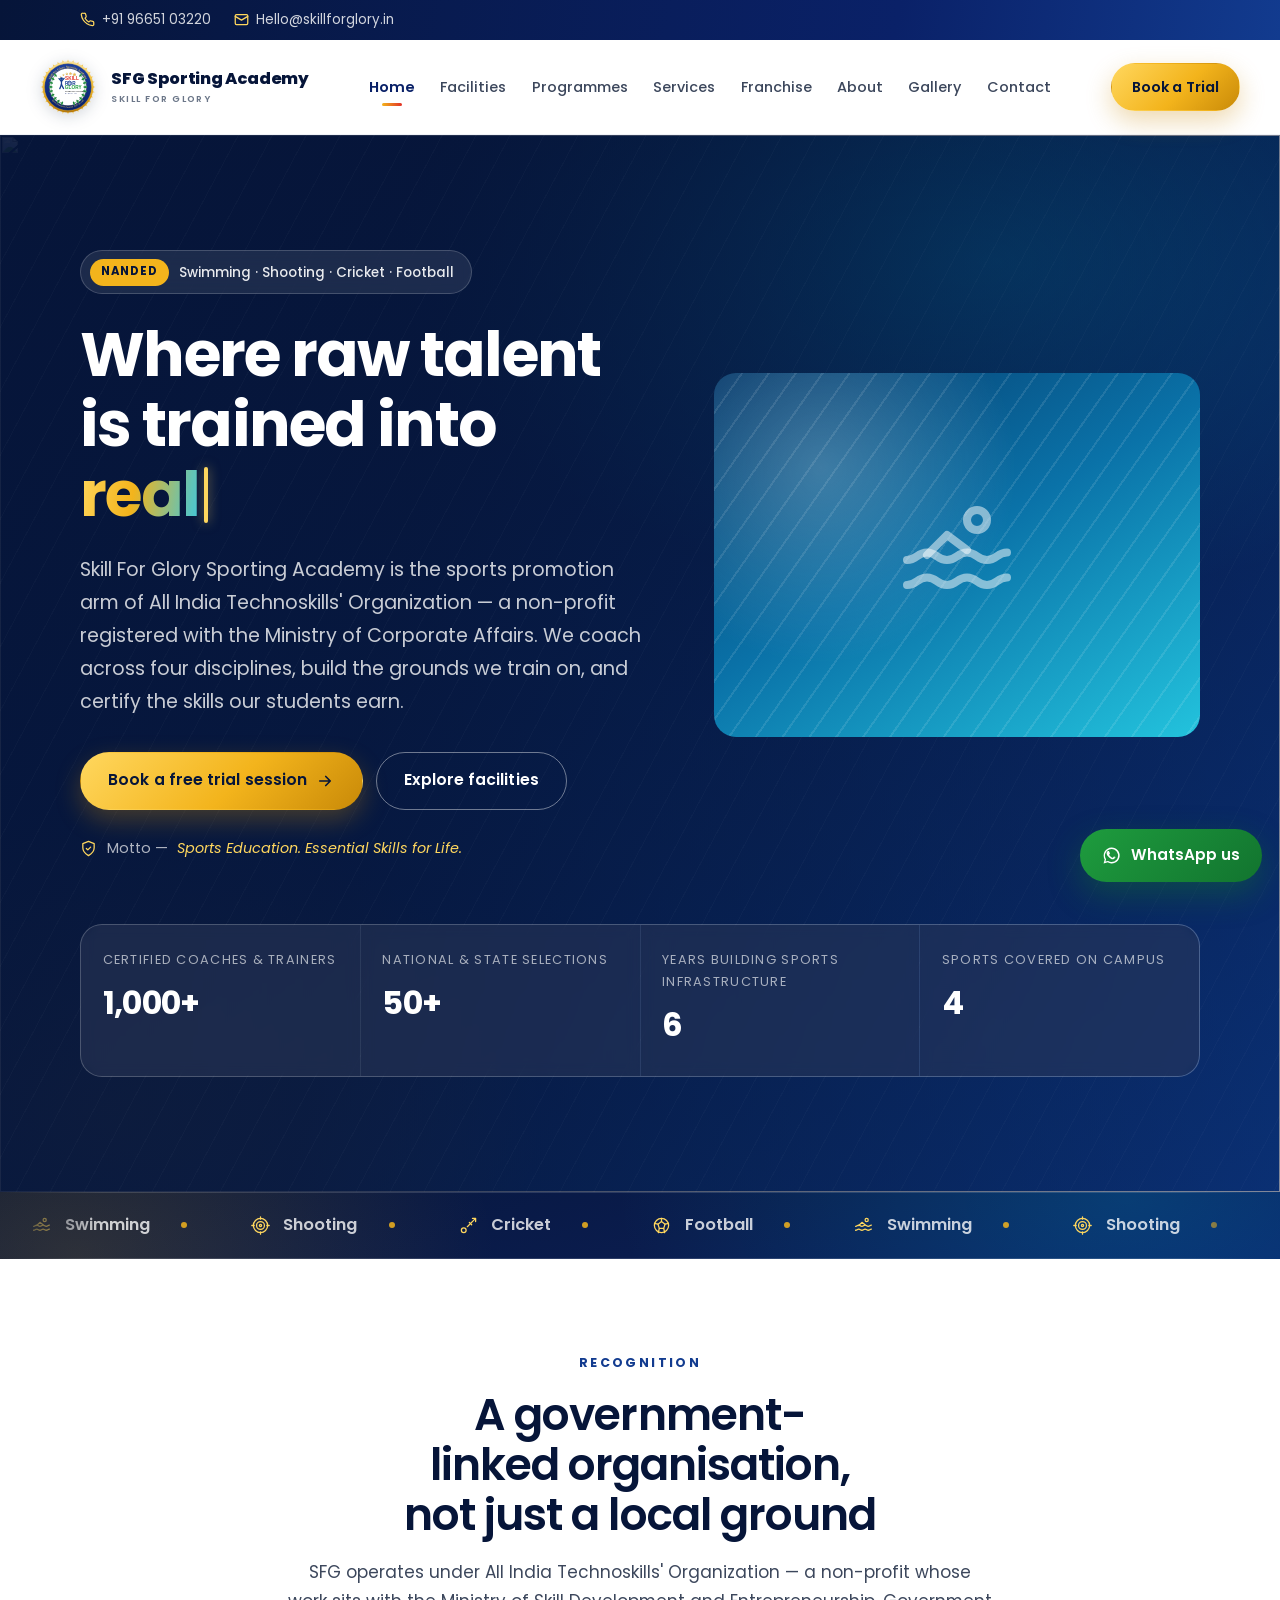
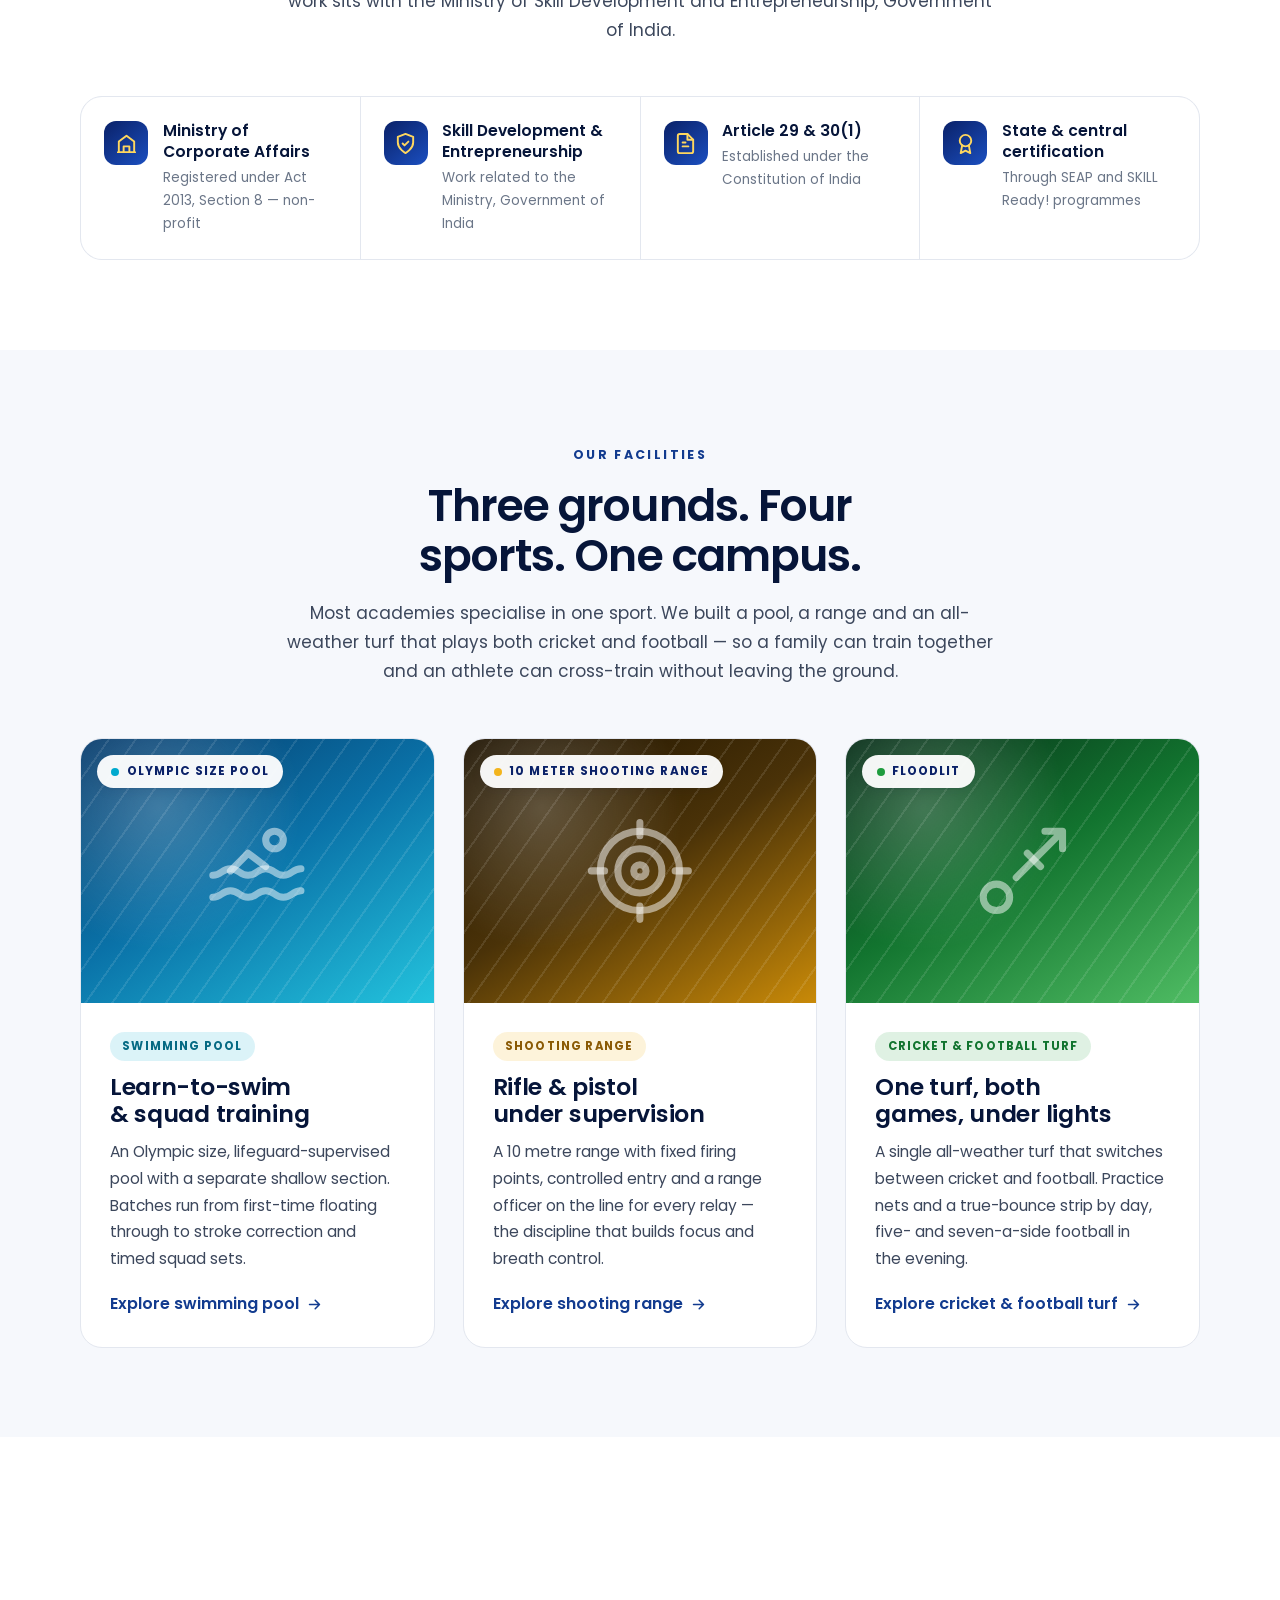
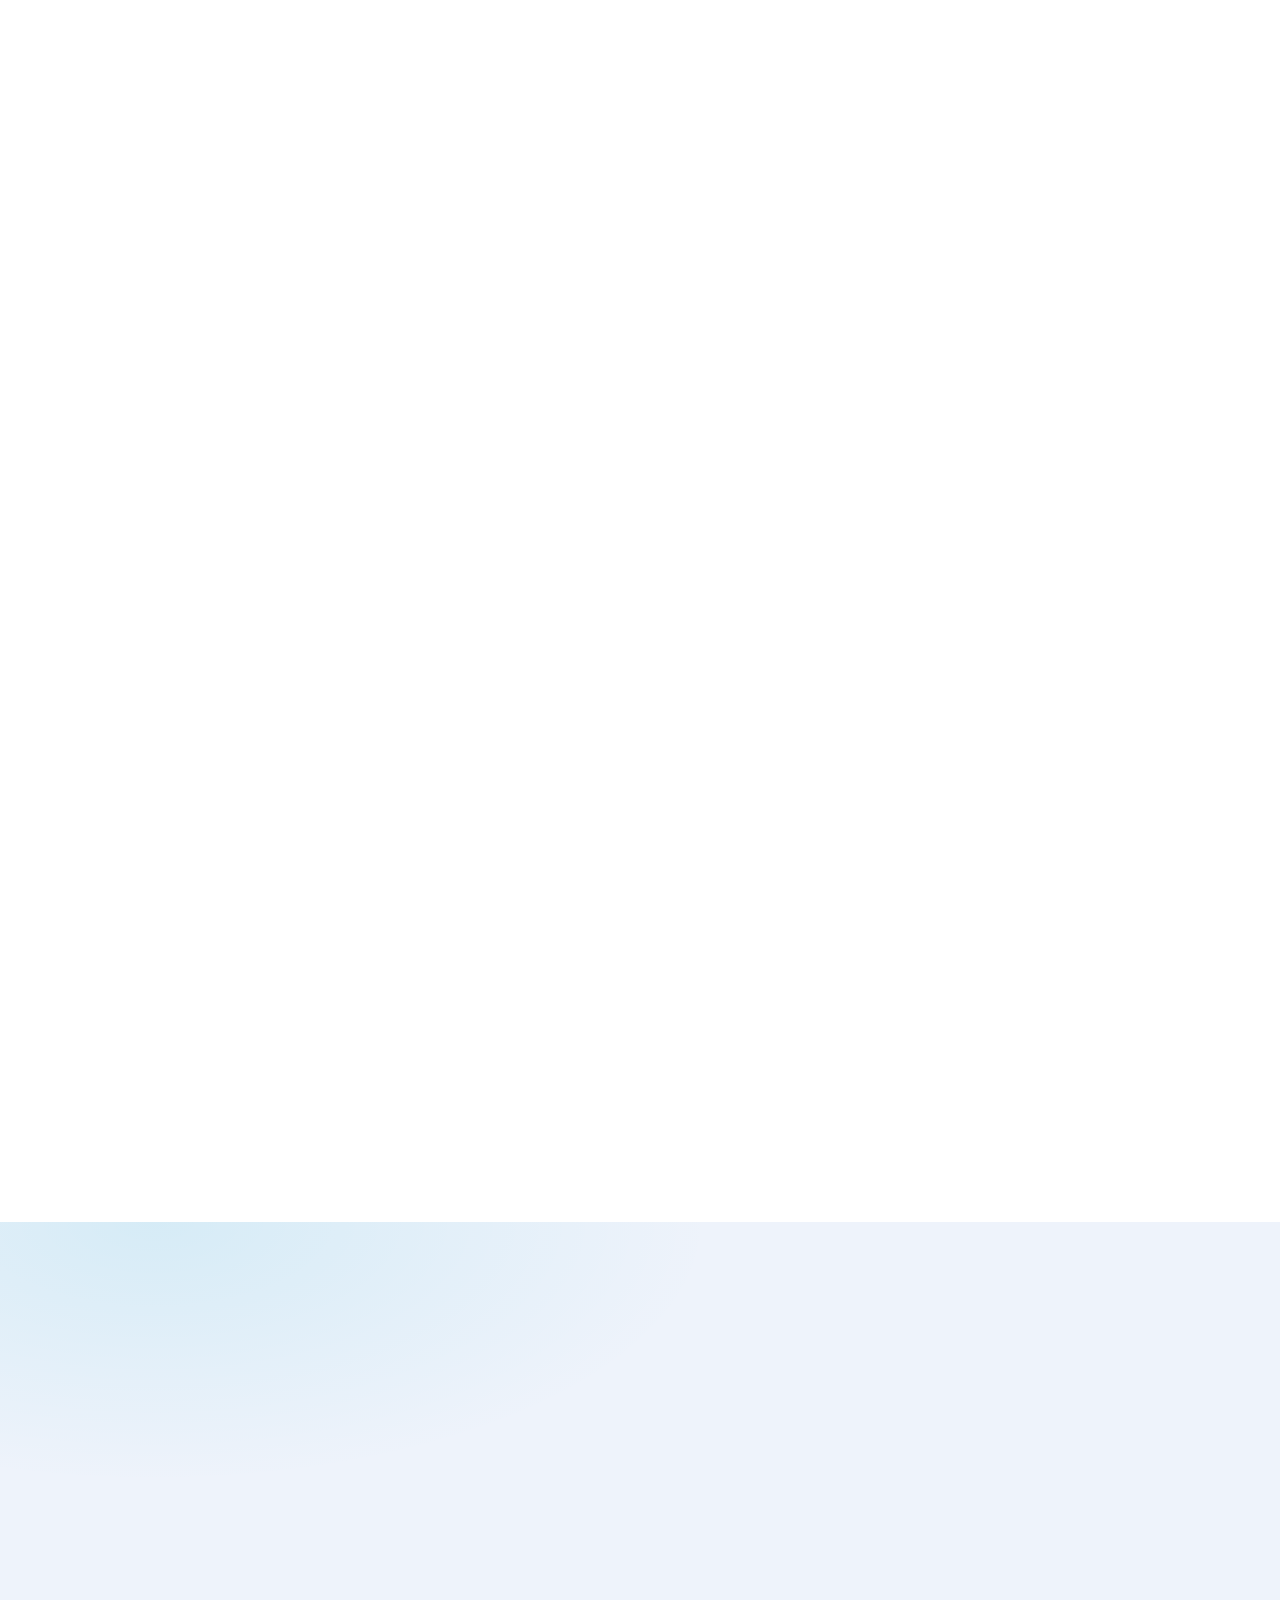
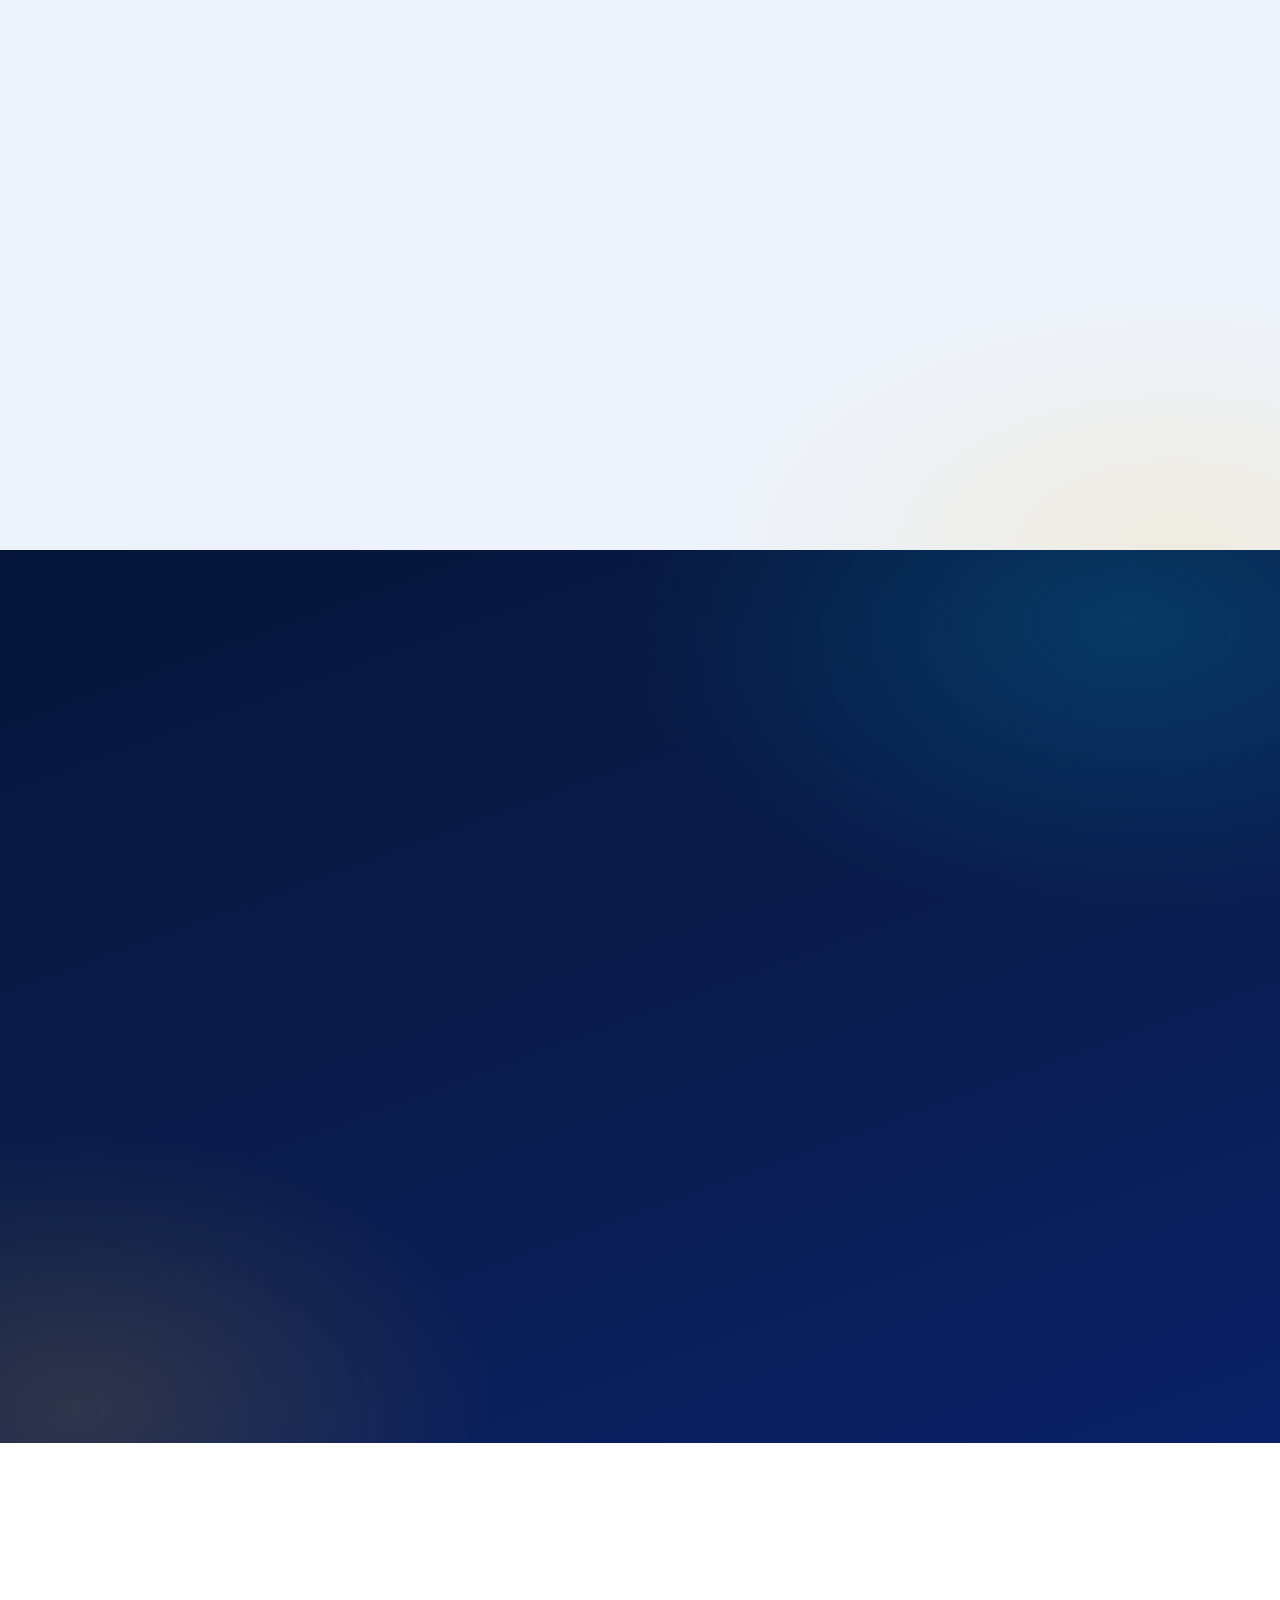
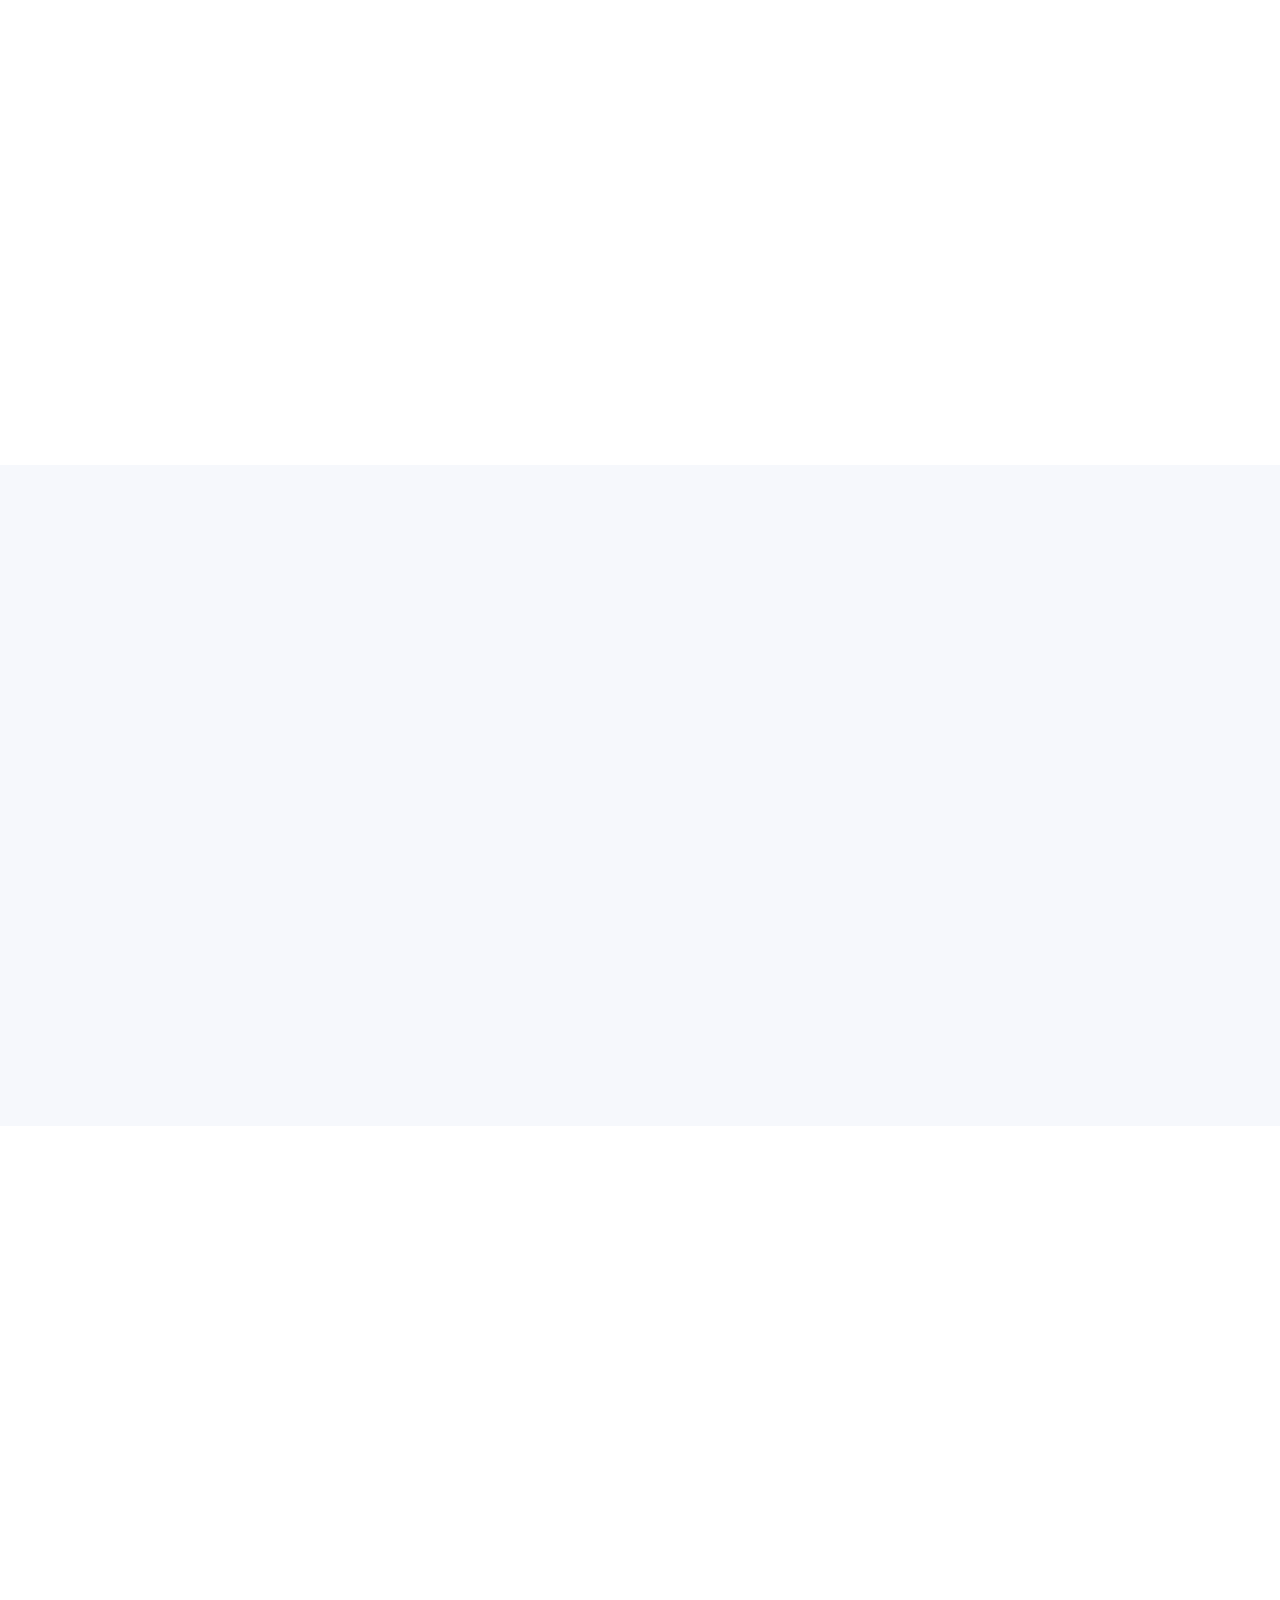
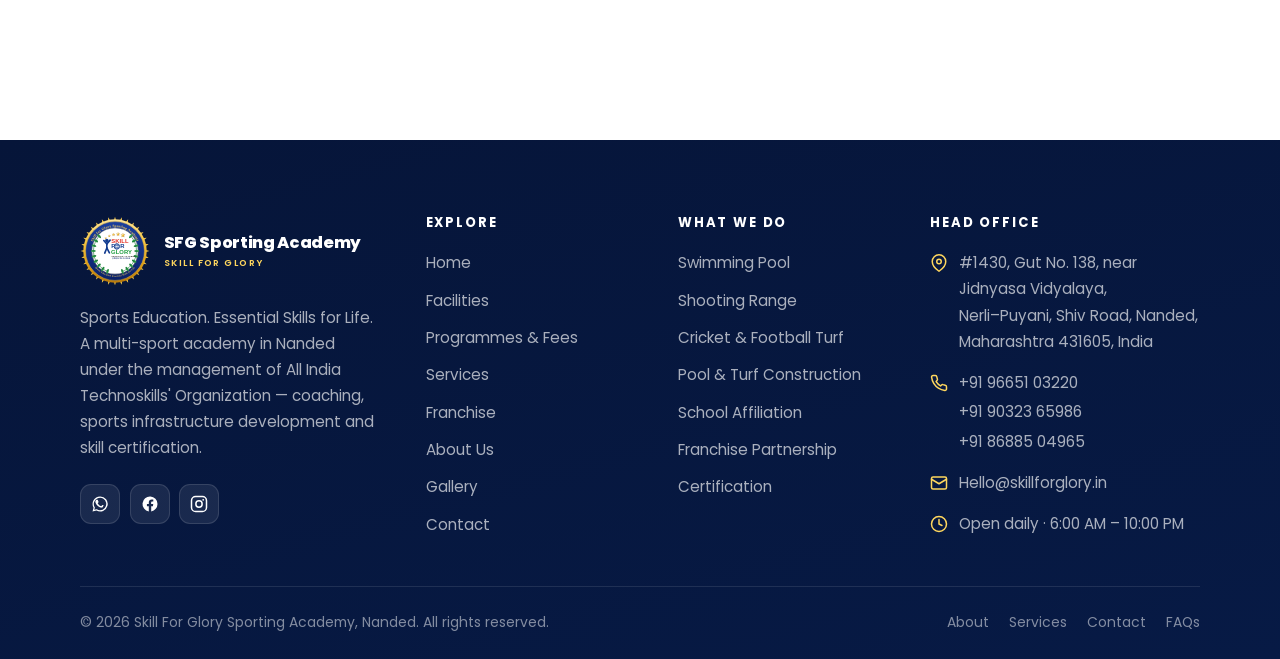
==== commit cd047f75: "Make the hero photo visible and use SFG Sporting Academy throughout The hero image had in fact been " ====
--- a/index.html
+++ b/index.html
@@ -3,7 +3,7 @@
 <head>
 <meta charset="utf-8">
 <meta name="viewport" content="width=device-width, initial-scale=1">
-<title>SFG Sports Academy | Skill For Glory Sporting Academy, Nanded</title>
+<title>Skill For Glory Sporting Academy (SFG), Nanded</title>
 <meta name="description" content="Swimming pool, shooting range, cricket and football turf in Nanded. Coaching, sports infrastructure construction and government-linked skill certification from Skill For Glory Sporting Academy.">
 <meta name="theme-color" content="#061539">
 <link rel="canonical" href="https://skillforglory.in/">
@@ -30,9 +30,9 @@
 <link rel="preconnect" href="https://fonts.googleapis.com">
 <link rel="preconnect" href="https://fonts.gstatic.com" crossorigin>
 <link href="https://fonts.googleapis.com/css2?family=Poppins:ital,wght@0,300;0,400;0,500;0,600;0,700;0,800;1,400&display=swap" rel="stylesheet">
-<link rel="stylesheet" href="assets/css/styles.css?v=8a004d36b9">
+<link rel="stylesheet" href="assets/css/styles.css?v=c40f376859">
 <script src="assets/js/main.js?v=5d5e8ee0f5" defer></script>
-<script type="application/ld+json">{"@context": "https://schema.org", "@type": "SportsActivityLocation", "name": "Skill For Glory Sporting Academy", "alternateName": "SFG Sports Academy", "description": "Multi-sport academy in Nanded under All India Technoskills' Organization, with a swimming pool, shooting range, cricket turf and football turf, plus sports infrastructure construction and skill certification.", "slogan": "Sports Education. Essential Skills for Life.", "url": "https://skillforglory.in/", "logo": "https://plinium.co.uk/wp-content/uploads/2026/08/Untitled-design-scaled.png", "image": "https://plinium.co.uk/wp-content/uploads/2026/08/AC726F77-993C-4BC9-8A80-90EBB3976080.png", "telephone": "+91 96651 03220", "email": "Hello@skillforglory.in", "founder": {"@type": "Person", "name": "Mohammed Asif Umar", "jobTitle": "Managing Director"}, "parentOrganization": {"@type": "Organization", "name": "All India Technoskills' Organization"}, "address": {"@type": "PostalAddress", "streetAddress": "#1430, Gut No. 138, near Jidnyasa Vidyalaya, Nerli\u2013Puyani, Shiv Road", "addressLocality": "Nanded", "addressRegion": "Maharashtra", "postalCode": "431605", "addressCountry": "IN"}, "openingHoursSpecification": [{"@type": "OpeningHoursSpecification", "dayOfWeek": ["Monday", "Tuesday", "Wednesday", "Thursday", "Friday", "Saturday", "Sunday"], "opens": "06:00", "closes": "22:00"}], "sameAs": ["https://www.facebook.com/Skillforglory", "https://www.instagram.com/Skillforglory"], "amenityFeature": [{"@type": "LocationFeatureSpecification", "name": "Swimming Pool", "value": true}, {"@type": "LocationFeatureSpecification", "name": "Shooting Range", "value": true}, {"@type": "LocationFeatureSpecification", "name": "Cricket Turf", "value": true}, {"@type": "LocationFeatureSpecification", "name": "Football Turf", "value": true}]}</script>
+<script type="application/ld+json">{"@context": "https://schema.org", "@type": "SportsActivityLocation", "name": "Skill For Glory Sporting Academy", "alternateName": "SFG Sporting Academy", "description": "Multi-sport academy in Nanded under All India Technoskills' Organization, with a swimming pool, shooting range, cricket turf and football turf, plus sports infrastructure construction and skill certification.", "slogan": "Sports Education. Essential Skills for Life.", "url": "https://skillforglory.in/", "logo": "https://plinium.co.uk/wp-content/uploads/2026/08/Untitled-design-scaled.png", "image": "https://plinium.co.uk/wp-content/uploads/2026/08/AC726F77-993C-4BC9-8A80-90EBB3976080.png", "telephone": "+91 96651 03220", "email": "Hello@skillforglory.in", "founder": {"@type": "Person", "name": "Mohammed Asif Umar", "jobTitle": "Managing Director"}, "parentOrganization": {"@type": "Organization", "name": "All India Technoskills' Organization"}, "address": {"@type": "PostalAddress", "streetAddress": "#1430, Gut No. 138, near Jidnyasa Vidyalaya, Nerli\u2013Puyani, Shiv Road", "addressLocality": "Nanded", "addressRegion": "Maharashtra", "postalCode": "431605", "addressCountry": "IN"}, "openingHoursSpecification": [{"@type": "OpeningHoursSpecification", "dayOfWeek": ["Monday", "Tuesday", "Wednesday", "Thursday", "Friday", "Saturday", "Sunday"], "opens": "06:00", "closes": "22:00"}], "sameAs": ["https://www.facebook.com/Skillforglory", "https://www.instagram.com/Skillforglory"], "amenityFeature": [{"@type": "LocationFeatureSpecification", "name": "Swimming Pool", "value": true}, {"@type": "LocationFeatureSpecification", "name": "Shooting Range", "value": true}, {"@type": "LocationFeatureSpecification", "name": "Cricket Turf", "value": true}, {"@type": "LocationFeatureSpecification", "name": "Football Turf", "value": true}]}</script>
 </head>
 
 <body>
@@ -56,7 +56,7 @@
         <img class="brand__mark" src="https://plinium.co.uk/wp-content/uploads/2026/08/Untitled-design-scaled.png" onerror="this.onerror=null;this.src='assets/img/logo.svg'"
              alt="Skill For Glory Sporting Academy emblem" width="56" height="56">
         <span class="brand__text">
-          <span class="brand__name">SFG Sports Academy</span>
+          <span class="brand__name">SFG Sporting Academy</span>
           <span class="brand__sub">Skill For Glory</span>
         </span>
       </a>
--- a/assets/css/styles.css
+++ b/assets/css/styles.css
@@ -1101,10 +1101,31 @@
 /* Hero background photo */
 .hero--photo { padding-block: clamp(4.5rem, 9vw, 8rem); }
 .hero__bg { position: absolute; inset: 0; z-index: 0; overflow: hidden; }
-.hero__bg img { width: 100%; height: 100%; object-fit: cover; opacity: .3; }
+/* The photo carries full opacity; the scrim alone controls contrast. At .3
+   opacity under a 94% scrim only about 2% of the picture came through, which
+   made a hero photo swap invisible. */
+.hero__bg img { width: 100%; height: 100%; object-fit: cover; opacity: 1; }
 .hero__bg::after {
   content: ""; position: absolute; inset: 0;
-  background: linear-gradient(105deg, rgba(6,21,57,.94) 12%, rgba(6,21,57,.72) 55%, rgba(10,33,104,.55));
+  /* Dense behind the headline on the left, opening up over the photo right. */
+  background:
+    linear-gradient(100deg,
+      rgba(6, 21, 57, .93) 0%,
+      rgba(6, 21, 57, .84) 32%,
+      rgba(6, 21, 57, .55) 64%,
+      rgba(8, 28, 80, .34) 100%);
+}
+
+/* One column on phones means the copy sits over the whole width, so the scrim
+   has to run vertically instead. */
+@media (max-width: 900px) {
+  .hero__bg::after {
+    background:
+      linear-gradient(180deg,
+        rgba(6, 21, 57, .90) 0%,
+        rgba(6, 21, 57, .86) 45%,
+        rgba(8, 28, 80, .80) 100%);
+  }
 }
 
 @media (prefers-reduced-motion: reduce) {
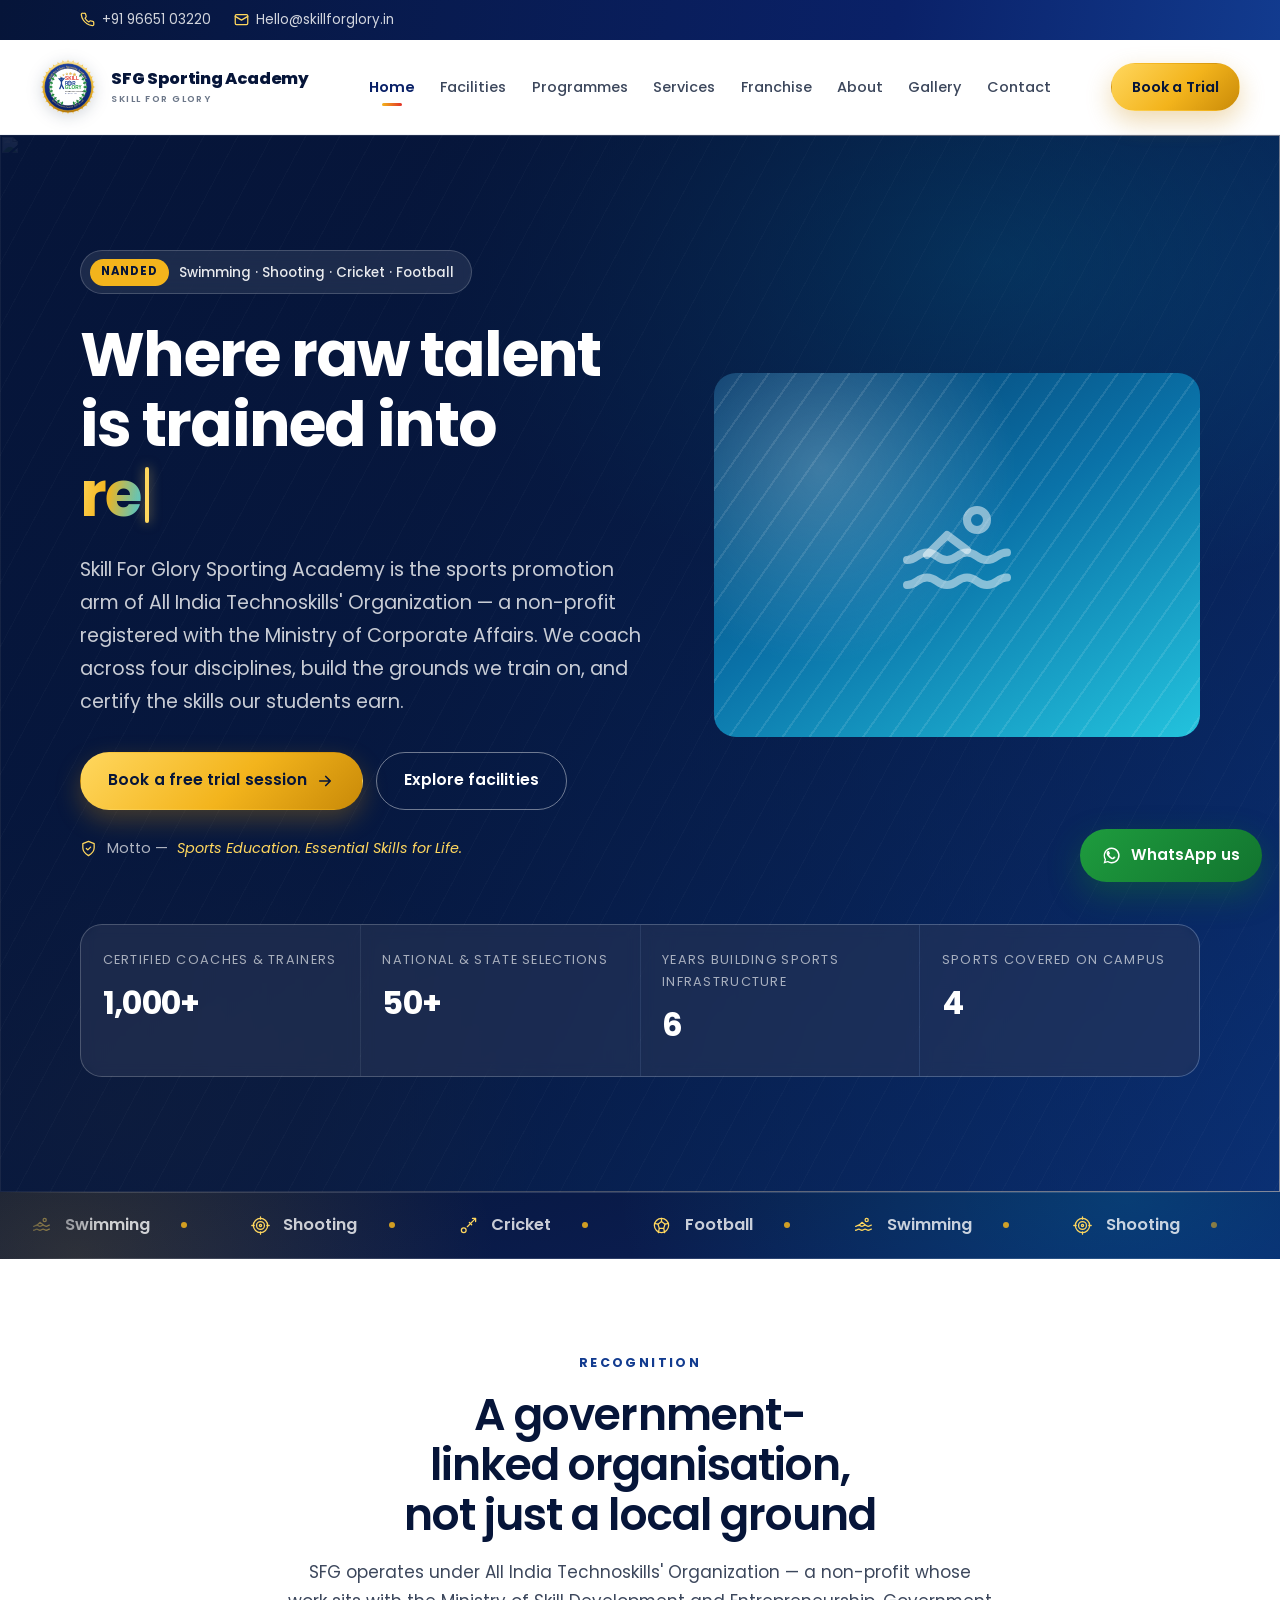
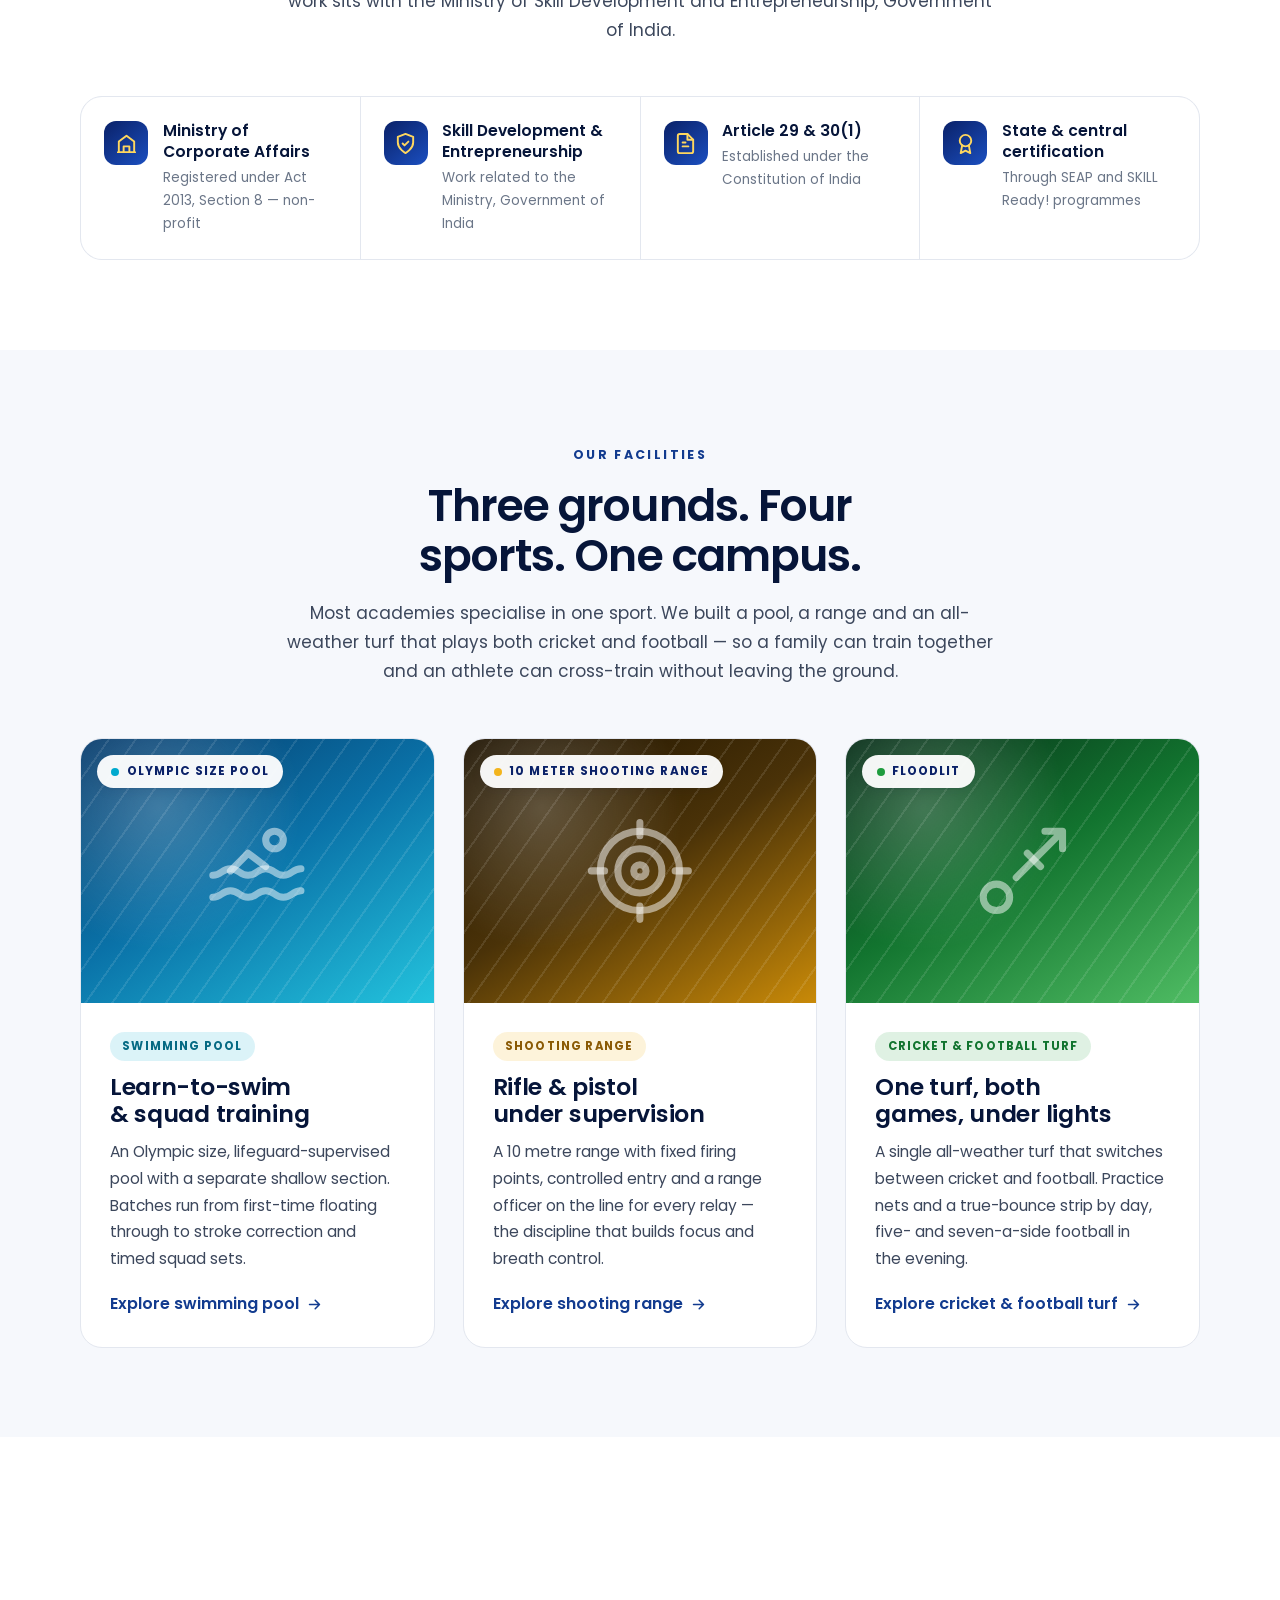
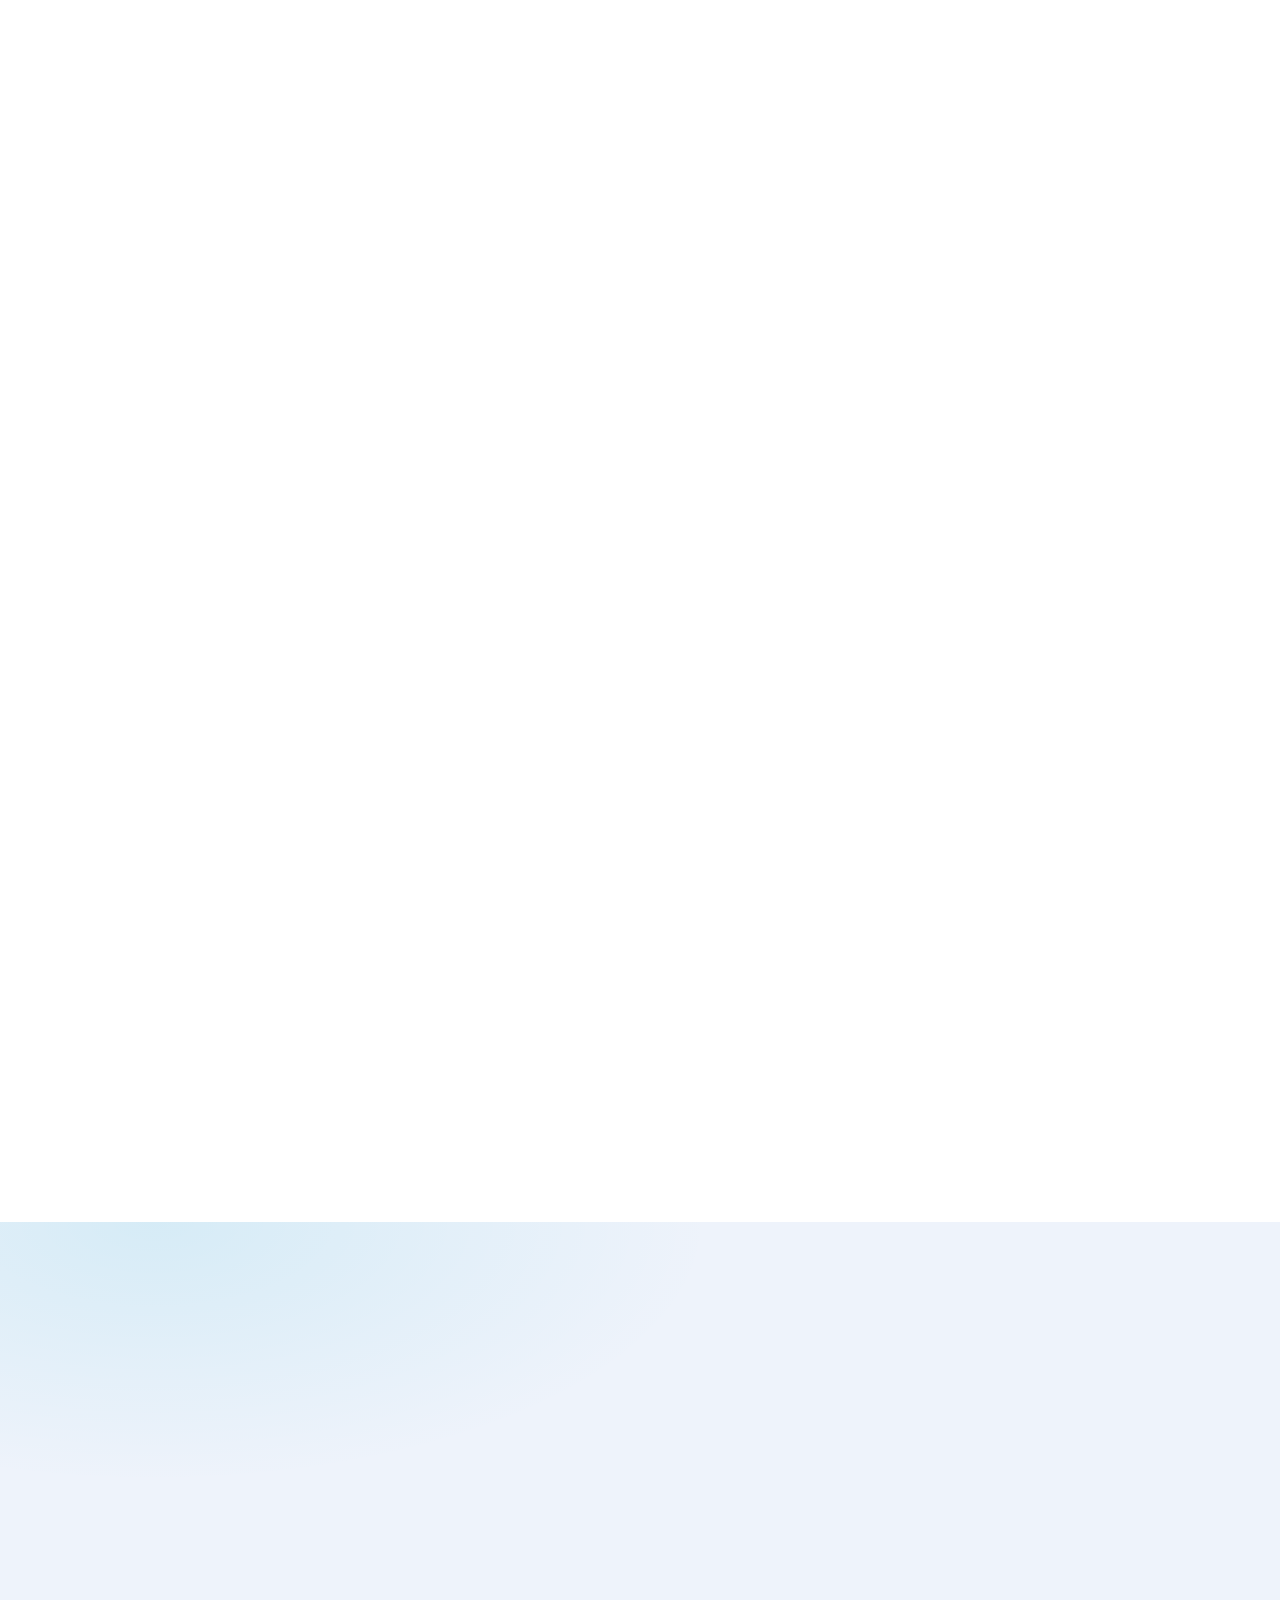
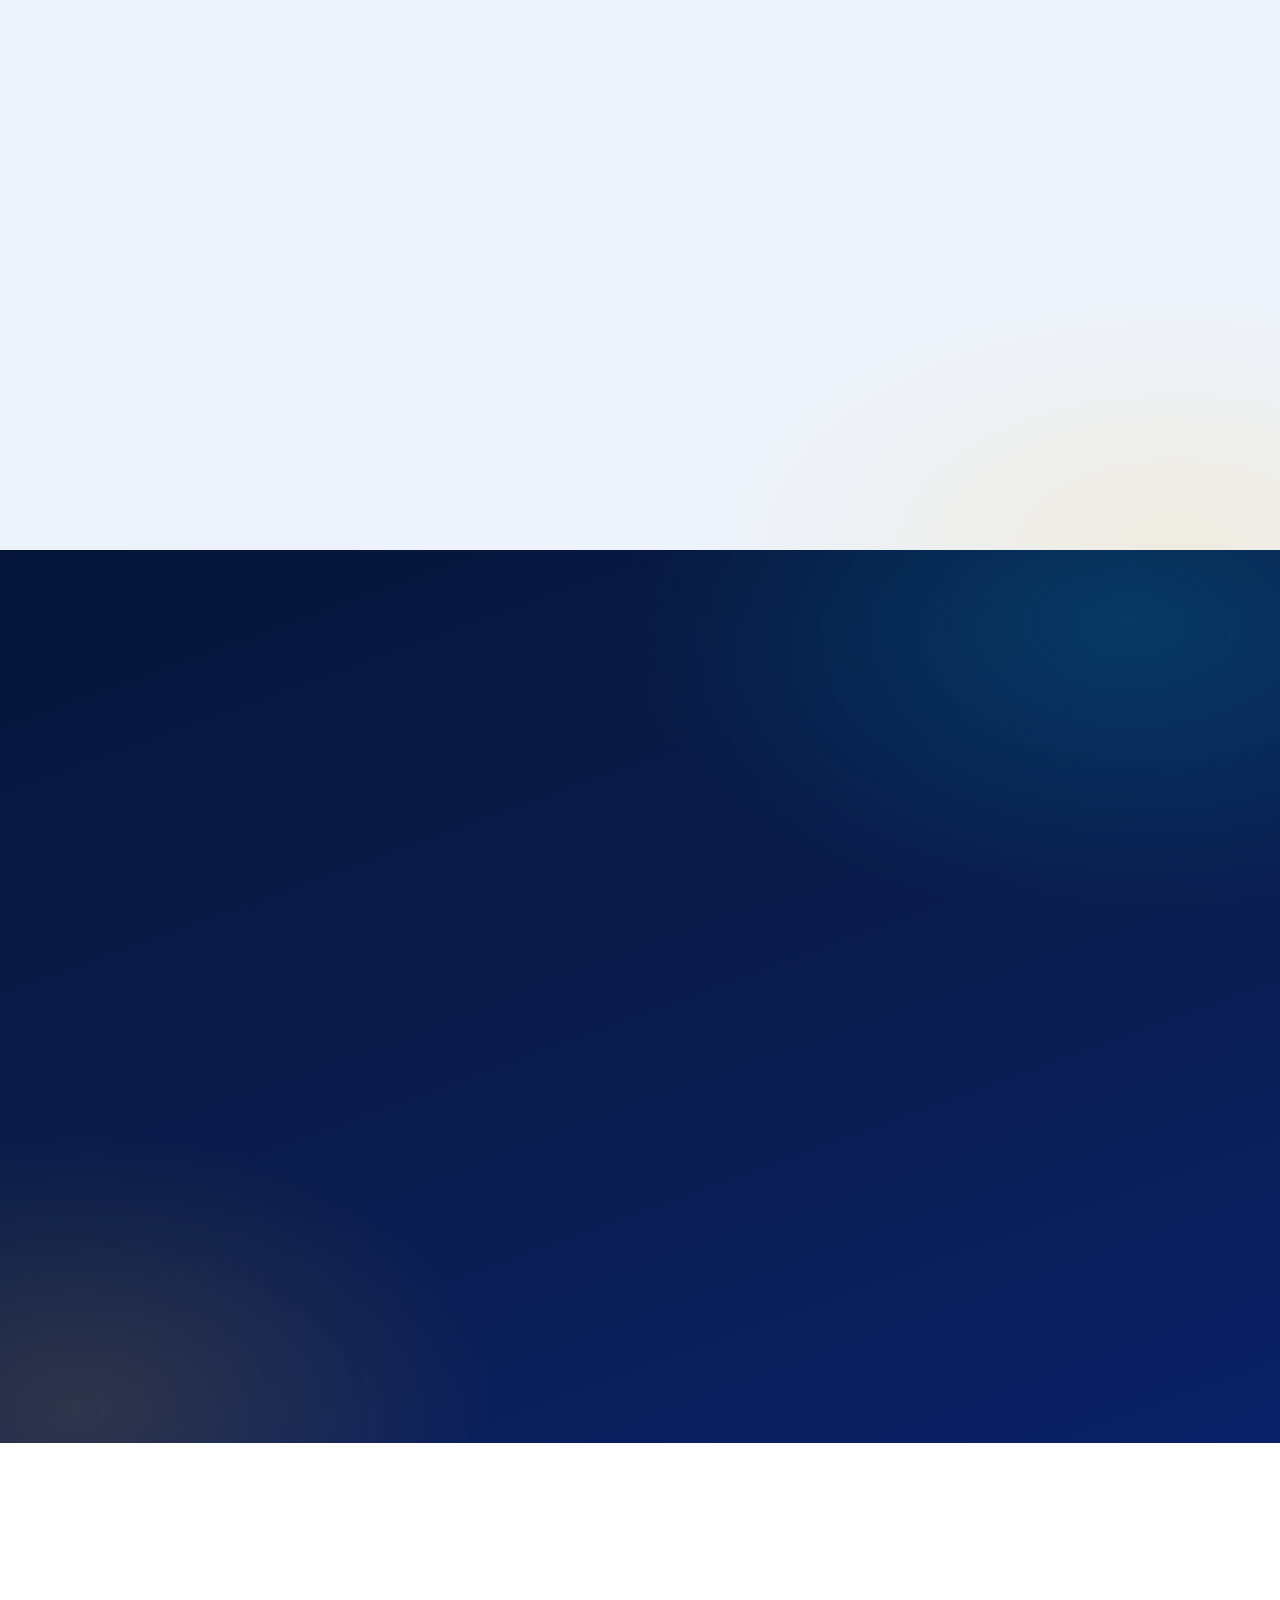
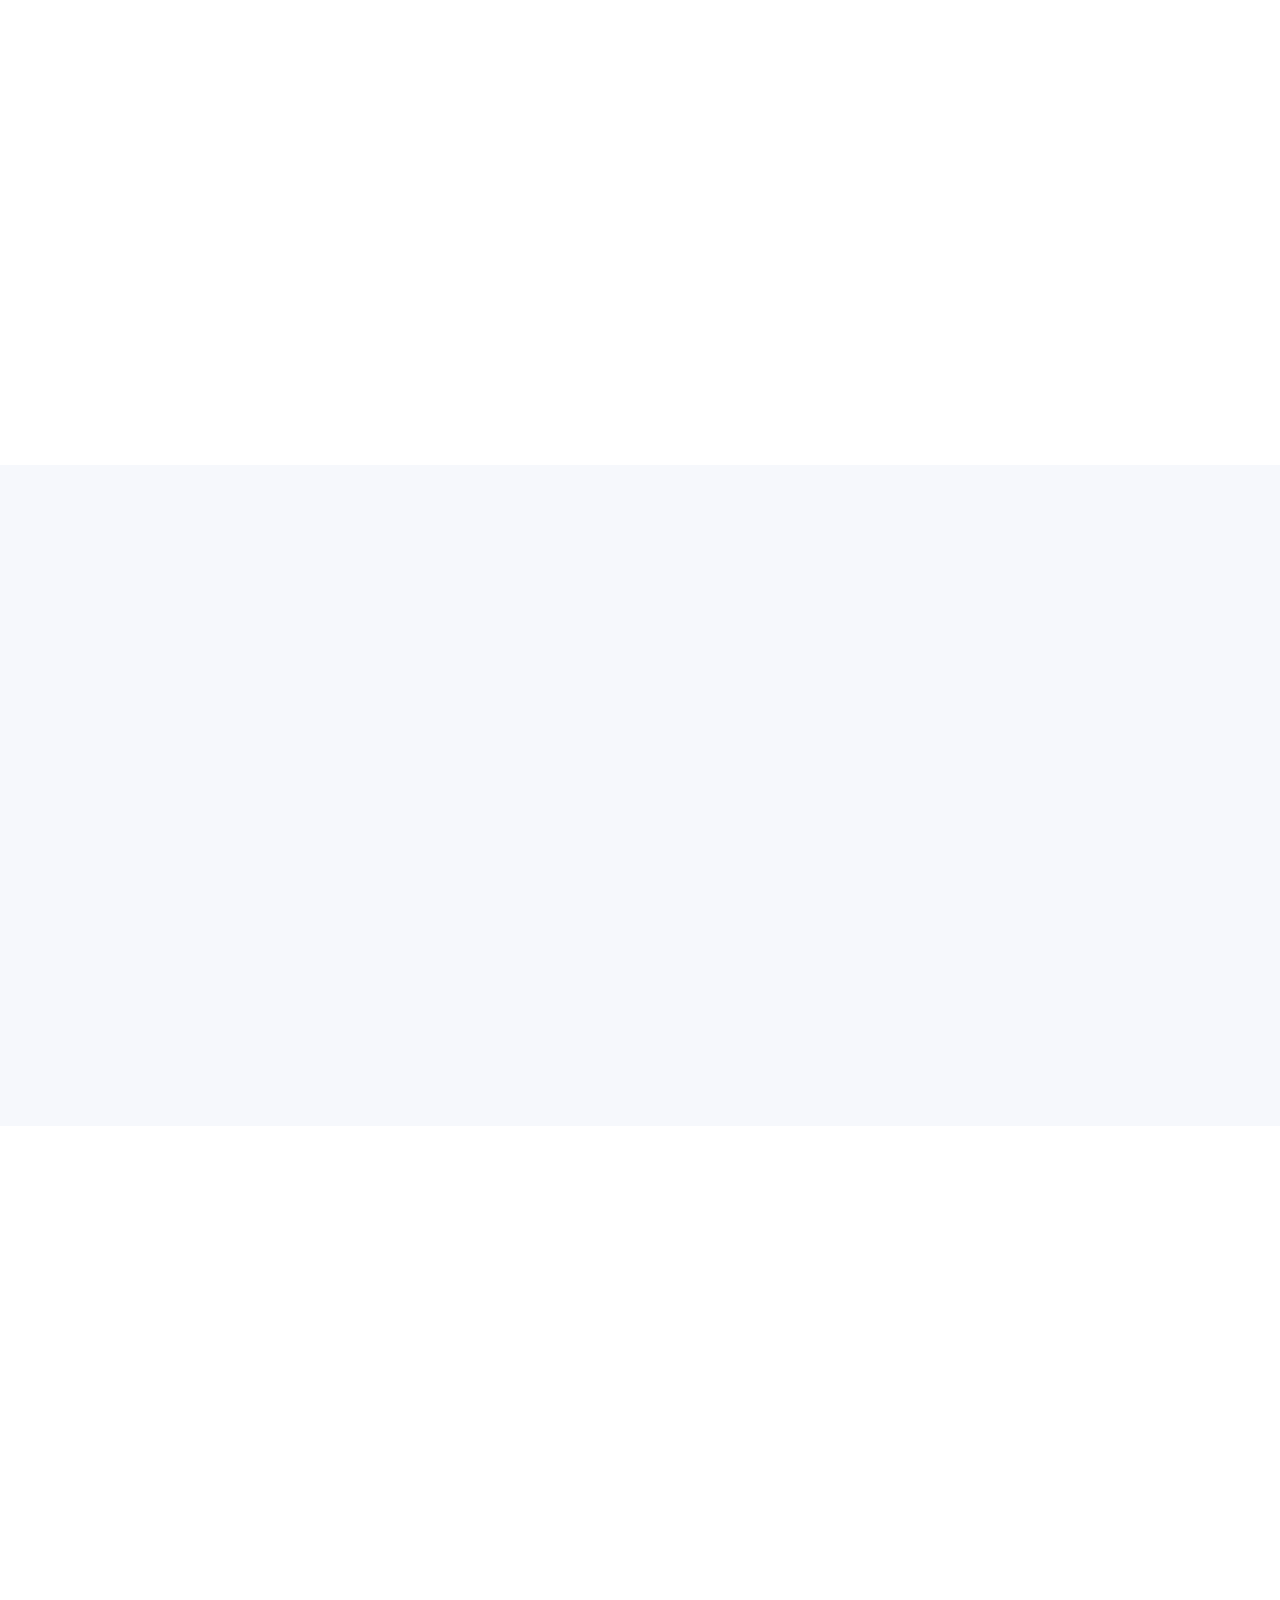
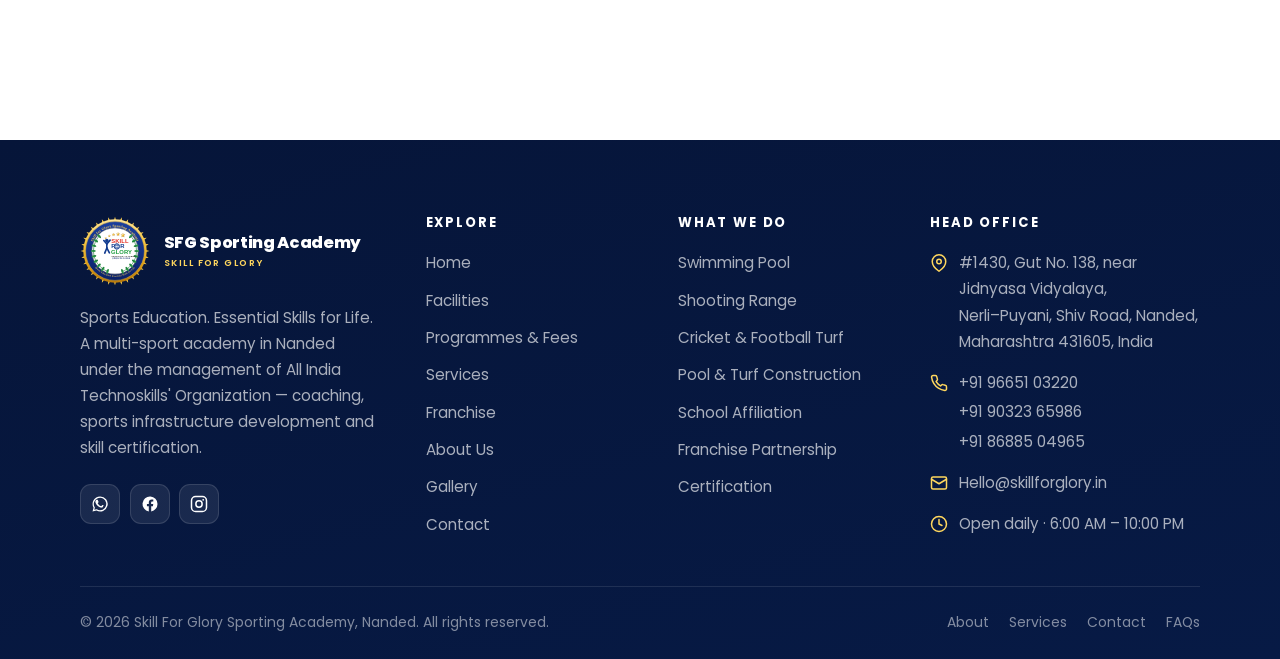
==== commit 9329097b: "Move the new photograph into the hero card The photo supplied for the hero was sitting in the backgr" ====
--- a/index.html
+++ b/index.html
@@ -76,7 +76,7 @@
 <main id="main">
 <section class="hero hero--photo">
   <div class="hero__bg" aria-hidden="true">
-    <img src="https://plinium.co.uk/wp-content/uploads/2026/08/71050547-5e93-4a5b-9782-763ced26c932.jpeg" alt="" loading="eager" decoding="async" fetchpriority="high" width="1600" height="800">
+    <img src="https://plinium.co.uk/wp-content/uploads/2026/08/AC726F77-993C-4BC9-8A80-90EBB3976080.png" alt="" loading="eager" decoding="async" fetchpriority="high" width="1600" height="800">
   </div>
   <div class="wrap">
     <div class="hero__grid">
@@ -98,7 +98,7 @@
       </div>
 
       <div class="hero__art reveal-r">
-        <div class="media media--swim" data-ratio="4/3"><img src="https://plinium.co.uk/wp-content/uploads/2026/08/9A96AC42-2270-4D4A-9812-01E18D7B2509.png" alt="The swimming pool at Skill For Glory Sporting Academy" loading="lazy" decoding="async" width="900" height="630"><span class="media__fallback" aria-hidden="true"><svg viewBox="0 0 24 24" fill="none" stroke="currentColor" stroke-width="1.6" stroke-linecap="round" stroke-linejoin="round"><path d="M2 18c2 0 2-1.5 4-1.5S8 18 10 18s2-1.5 4-1.5S16 18 18 18s2-1.5 4-1.5"/><path d="M2 13c2 0 2-1.5 4-1.5S8 13 10 13s2-1.5 4-1.5S16 13 18 13s2-1.5 4-1.5"/><circle cx="16" cy="5" r="2"/><path d="M6 12l4-4 4 3"/></svg></span></div>
+        <div class="media media--swim" data-ratio="4/3"><img src="https://plinium.co.uk/wp-content/uploads/2026/08/71050547-5e93-4a5b-9782-763ced26c932.jpeg" alt="Skill For Glory Sporting Academy, Nerli, Nanded" loading="lazy" decoding="async" width="900" height="630"><span class="media__fallback" aria-hidden="true"><svg viewBox="0 0 24 24" fill="none" stroke="currentColor" stroke-width="1.6" stroke-linecap="round" stroke-linejoin="round"><path d="M2 18c2 0 2-1.5 4-1.5S8 18 10 18s2-1.5 4-1.5S16 18 18 18s2-1.5 4-1.5"/><path d="M2 13c2 0 2-1.5 4-1.5S8 13 10 13s2-1.5 4-1.5S16 13 18 13s2-1.5 4-1.5"/><circle cx="16" cy="5" r="2"/><path d="M6 12l4-4 4 3"/></svg></span></div>
       </div>
     </div>
 
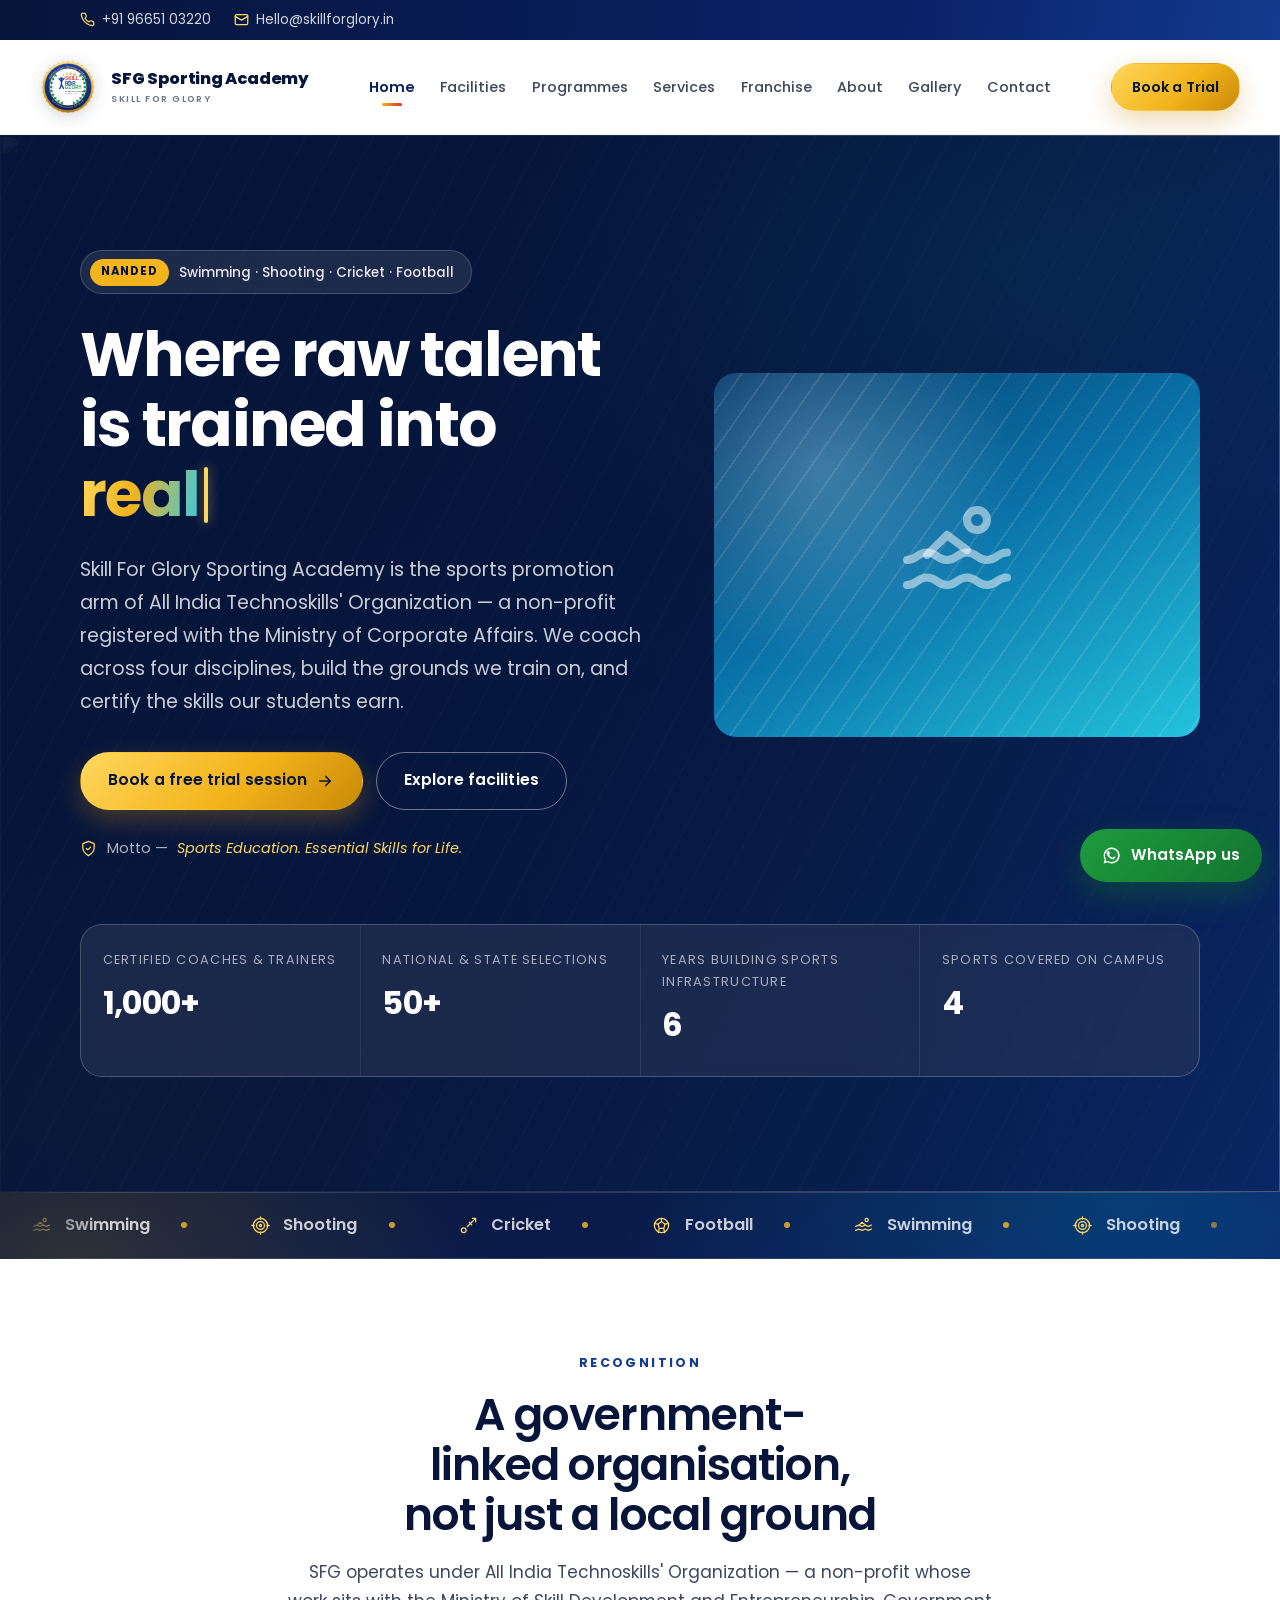
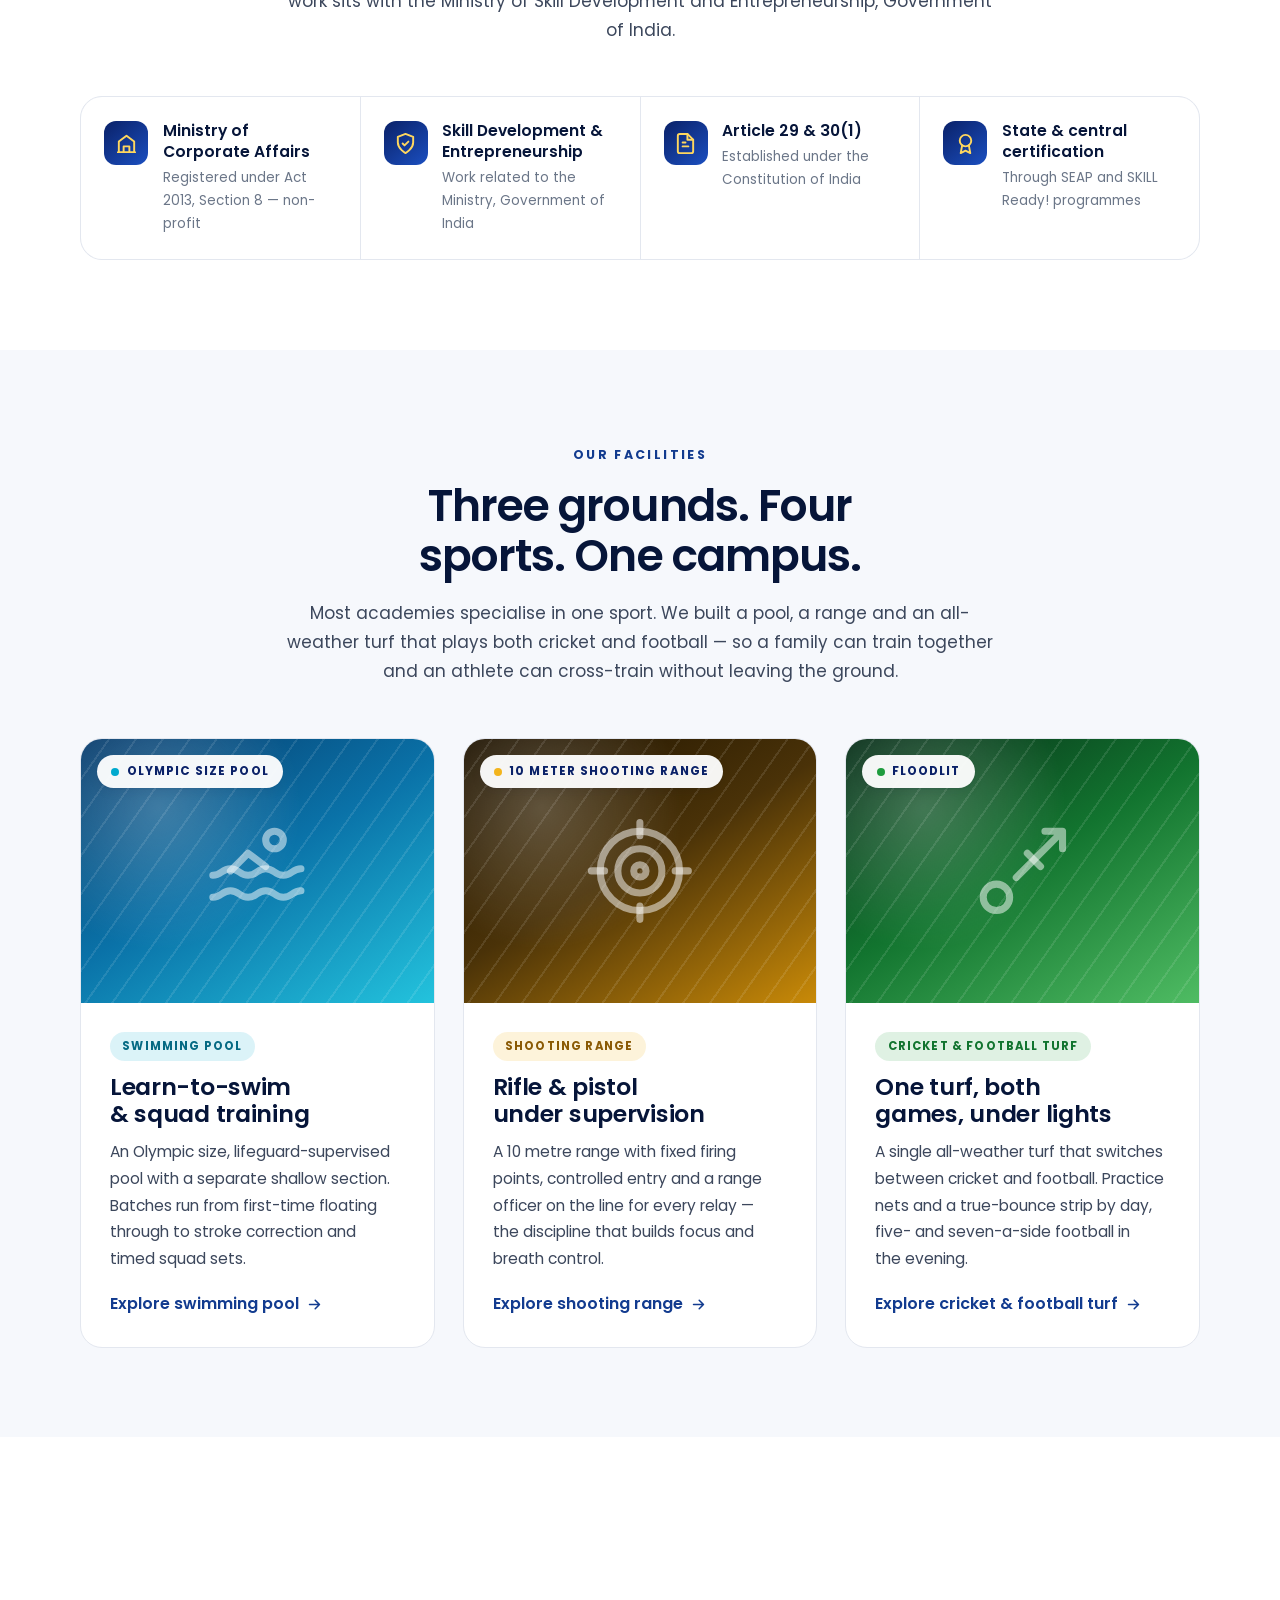
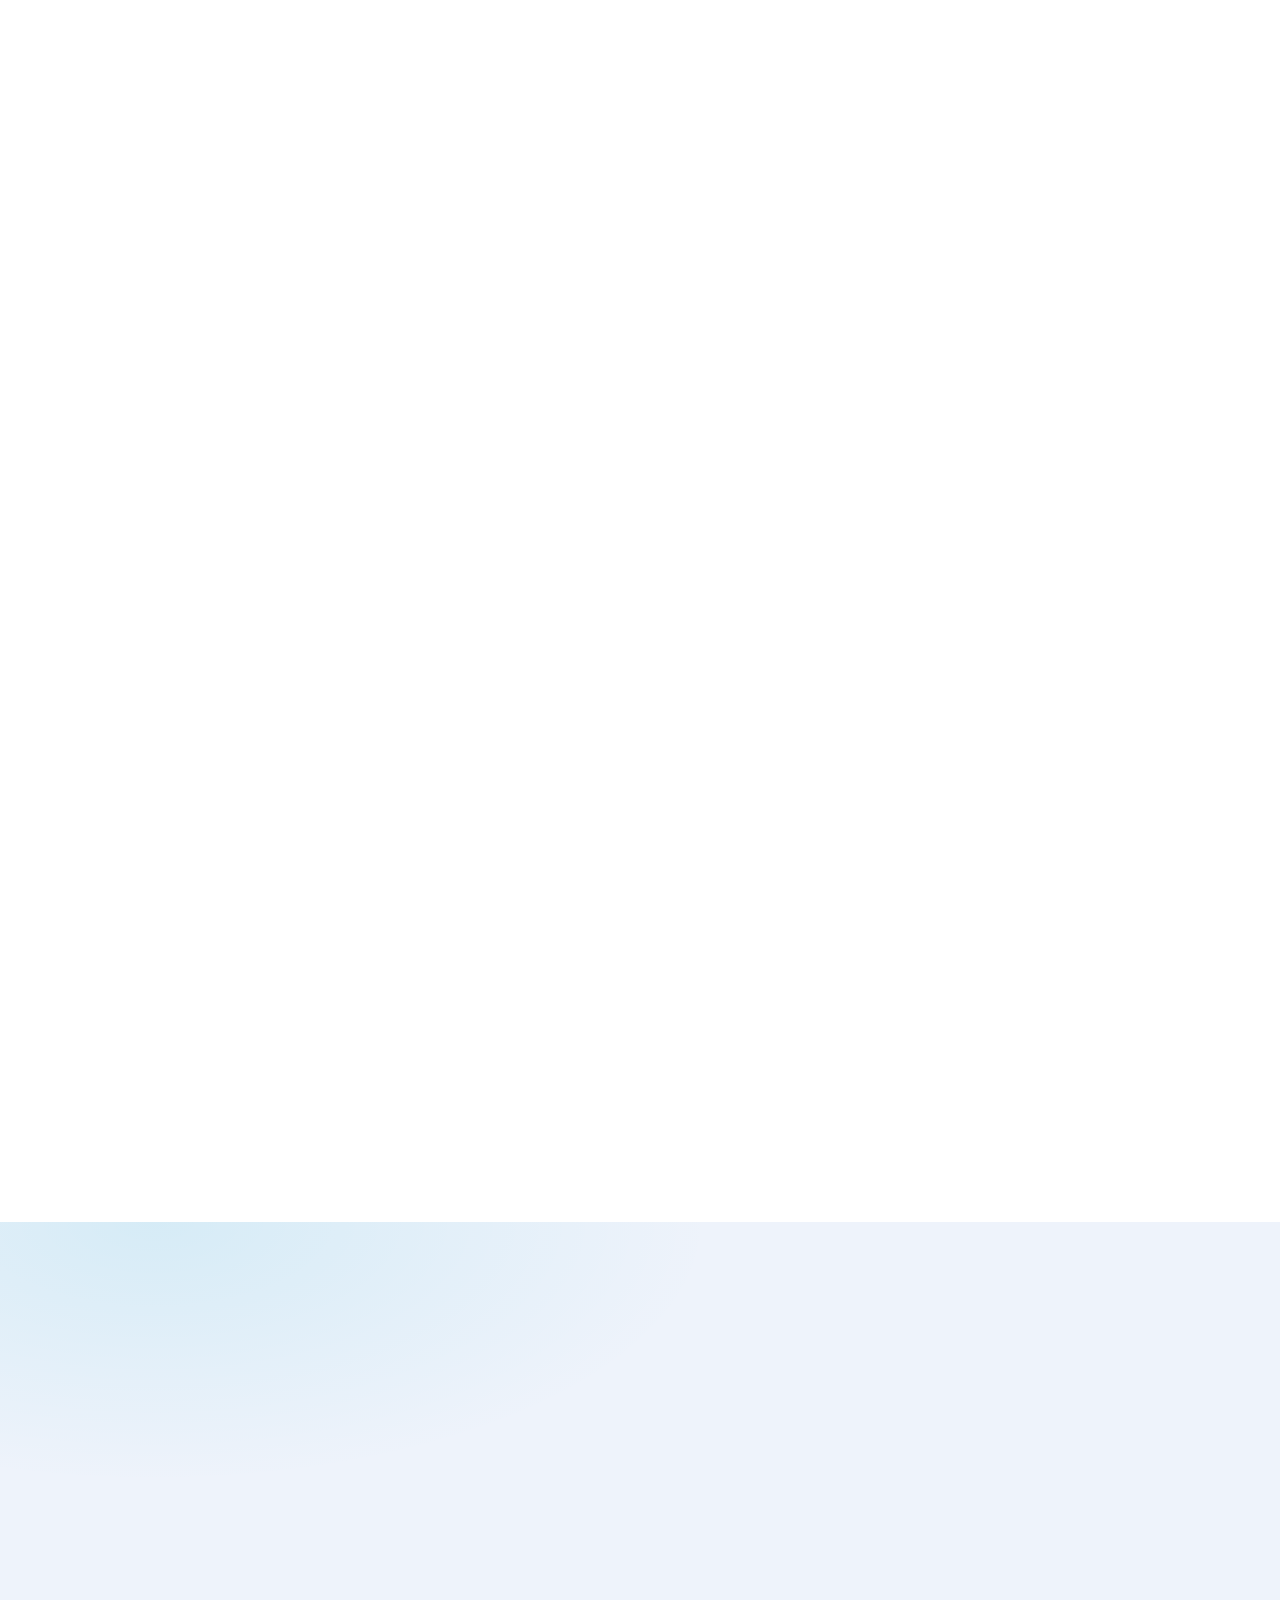
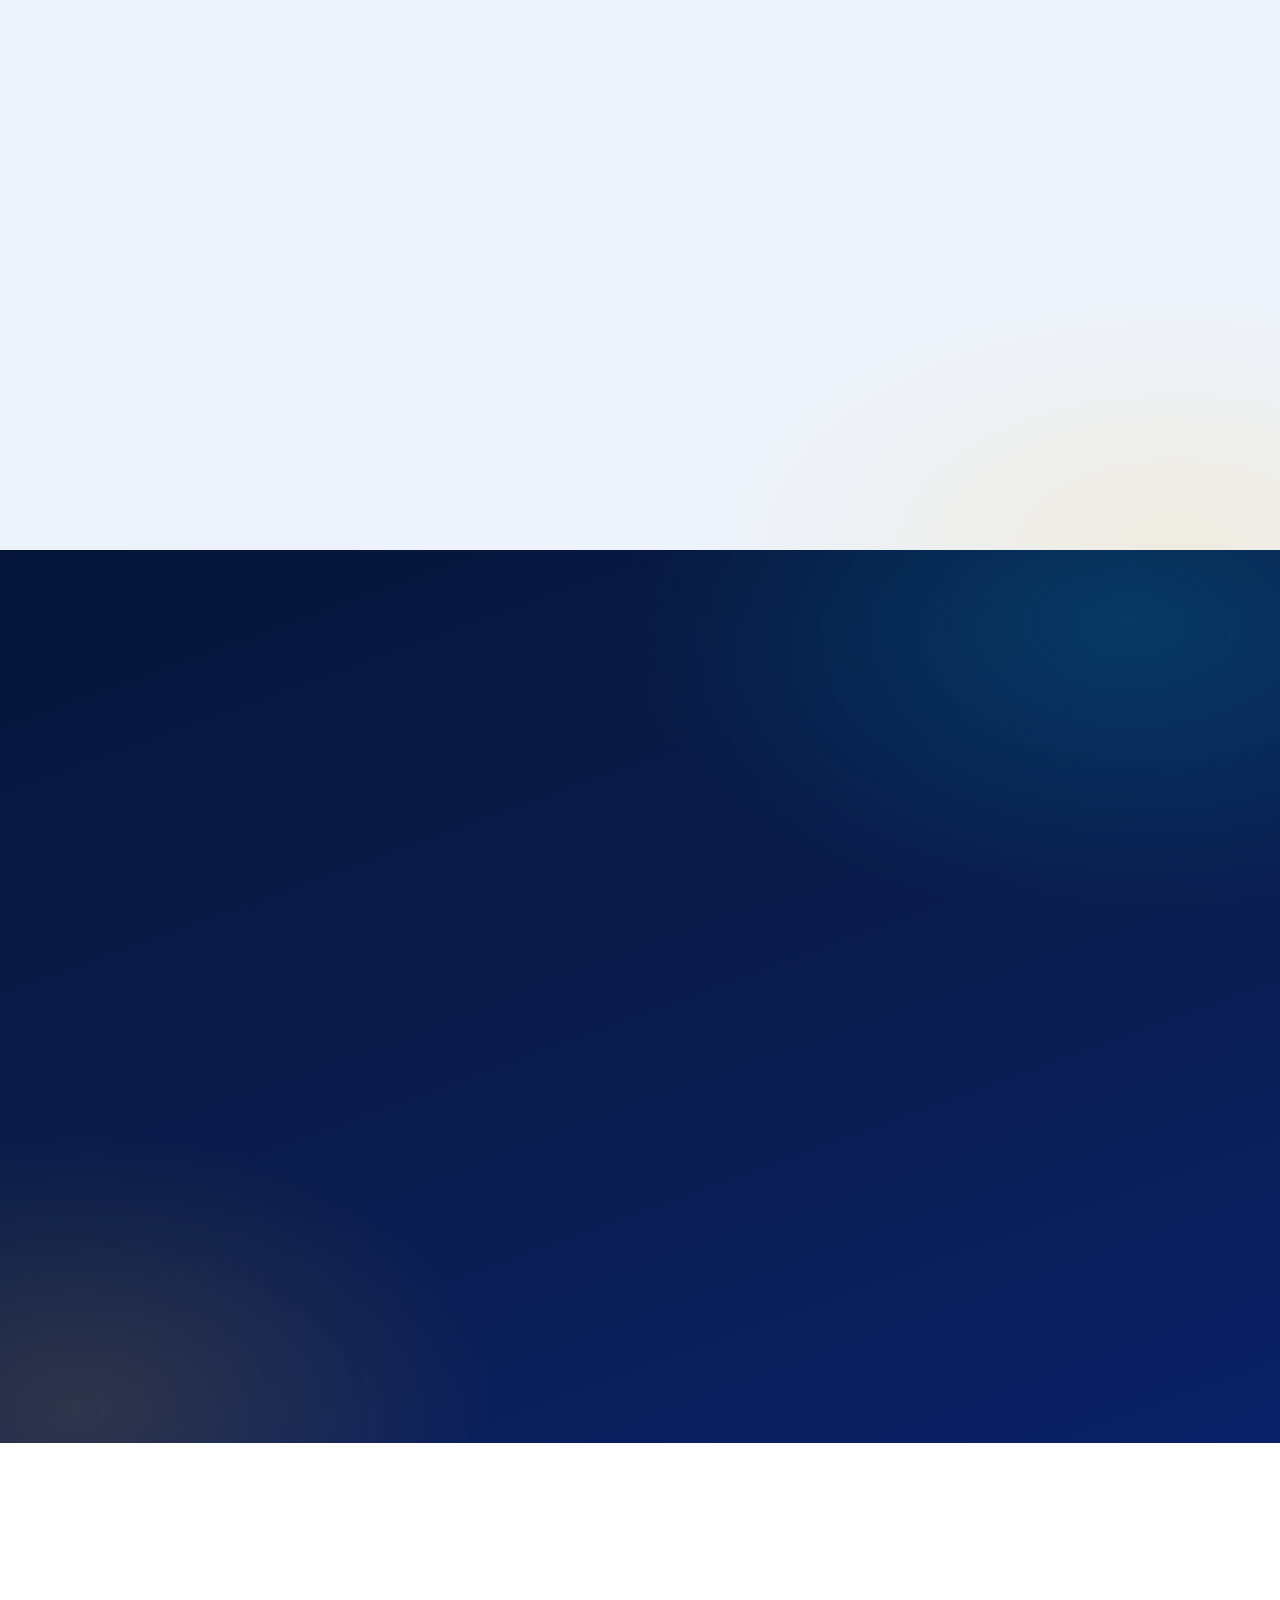
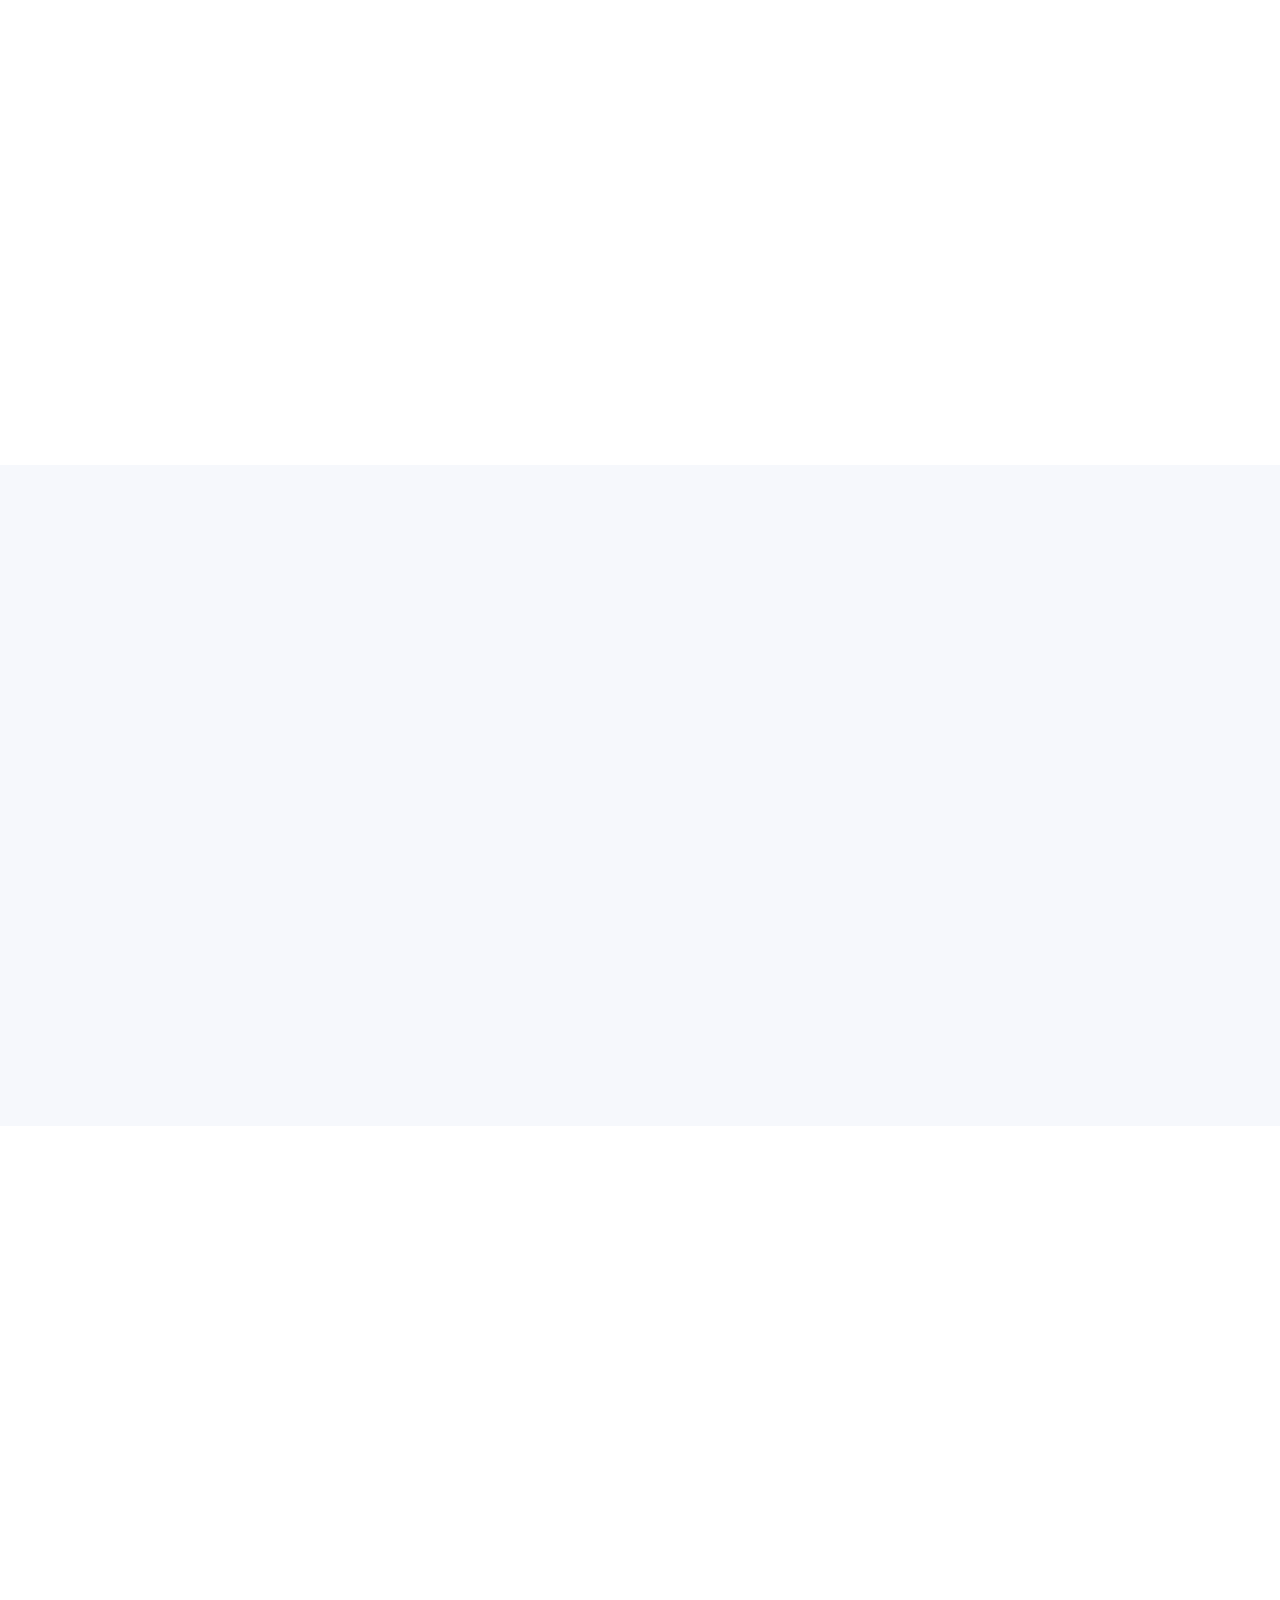
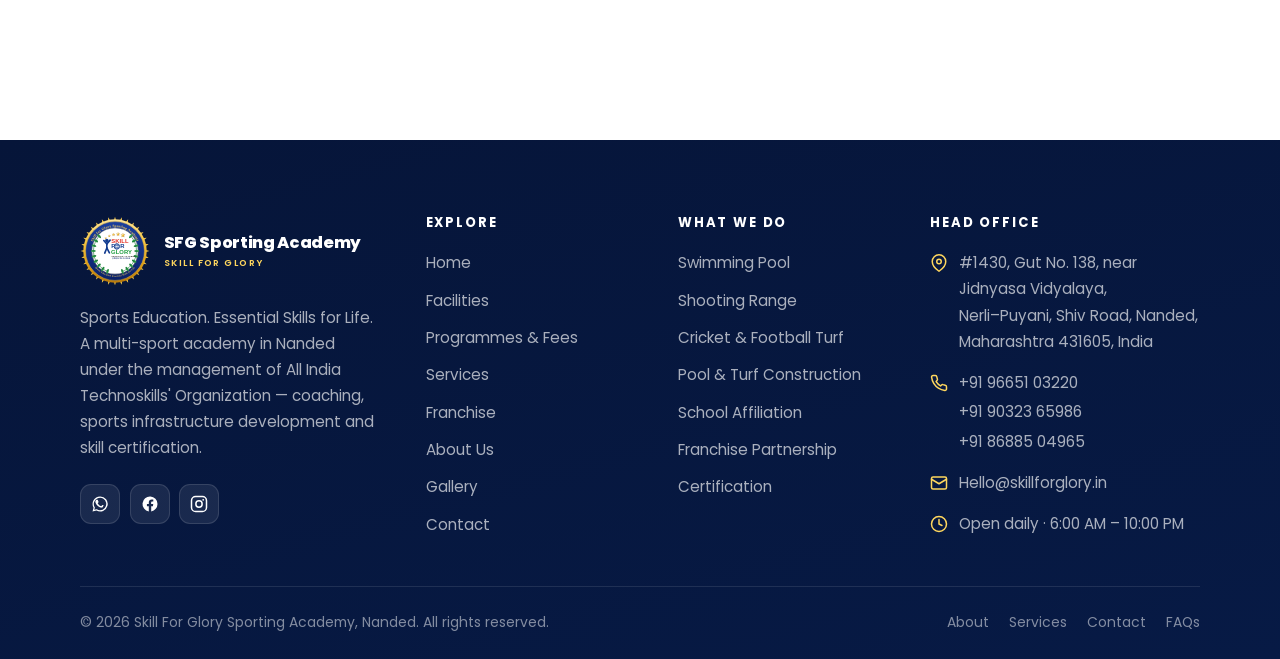
==== commit 97c9d2a3: "Use the pool photograph as the hero background and darken the scrim The hero background is now the p" ====
--- a/index.html
+++ b/index.html
@@ -30,7 +30,7 @@
 <link rel="preconnect" href="https://fonts.googleapis.com">
 <link rel="preconnect" href="https://fonts.gstatic.com" crossorigin>
 <link href="https://fonts.googleapis.com/css2?family=Poppins:ital,wght@0,300;0,400;0,500;0,600;0,700;0,800;1,400&display=swap" rel="stylesheet">
-<link rel="stylesheet" href="assets/css/styles.css?v=c40f376859">
+<link rel="stylesheet" href="assets/css/styles.css?v=54737322e3">
 <script src="assets/js/main.js?v=5d5e8ee0f5" defer></script>
 <script type="application/ld+json">{"@context": "https://schema.org", "@type": "SportsActivityLocation", "name": "Skill For Glory Sporting Academy", "alternateName": "SFG Sporting Academy", "description": "Multi-sport academy in Nanded under All India Technoskills' Organization, with a swimming pool, shooting range, cricket turf and football turf, plus sports infrastructure construction and skill certification.", "slogan": "Sports Education. Essential Skills for Life.", "url": "https://skillforglory.in/", "logo": "https://plinium.co.uk/wp-content/uploads/2026/08/Untitled-design-scaled.png", "image": "https://plinium.co.uk/wp-content/uploads/2026/08/AC726F77-993C-4BC9-8A80-90EBB3976080.png", "telephone": "+91 96651 03220", "email": "Hello@skillforglory.in", "founder": {"@type": "Person", "name": "Mohammed Asif Umar", "jobTitle": "Managing Director"}, "parentOrganization": {"@type": "Organization", "name": "All India Technoskills' Organization"}, "address": {"@type": "PostalAddress", "streetAddress": "#1430, Gut No. 138, near Jidnyasa Vidyalaya, Nerli\u2013Puyani, Shiv Road", "addressLocality": "Nanded", "addressRegion": "Maharashtra", "postalCode": "431605", "addressCountry": "IN"}, "openingHoursSpecification": [{"@type": "OpeningHoursSpecification", "dayOfWeek": ["Monday", "Tuesday", "Wednesday", "Thursday", "Friday", "Saturday", "Sunday"], "opens": "06:00", "closes": "22:00"}], "sameAs": ["https://www.facebook.com/Skillforglory", "https://www.instagram.com/Skillforglory"], "amenityFeature": [{"@type": "LocationFeatureSpecification", "name": "Swimming Pool", "value": true}, {"@type": "LocationFeatureSpecification", "name": "Shooting Range", "value": true}, {"@type": "LocationFeatureSpecification", "name": "Cricket Turf", "value": true}, {"@type": "LocationFeatureSpecification", "name": "Football Turf", "value": true}]}</script>
 </head>
@@ -76,7 +76,7 @@
 <main id="main">
 <section class="hero hero--photo">
   <div class="hero__bg" aria-hidden="true">
-    <img src="https://plinium.co.uk/wp-content/uploads/2026/08/AC726F77-993C-4BC9-8A80-90EBB3976080.png" alt="" loading="eager" decoding="async" fetchpriority="high" width="1600" height="800">
+    <img src="https://plinium.co.uk/wp-content/uploads/2026/08/skill-for-glory-sporting-academy-swimming-pool-puyni-nanded-sports-clubs-xc8qeqr5no-250.avif" alt="" loading="eager" decoding="async" fetchpriority="high" width="1600" height="800">
   </div>
   <div class="wrap">
     <div class="hero__grid">
--- a/assets/css/styles.css
+++ b/assets/css/styles.css
@@ -1110,10 +1110,10 @@
   /* Dense behind the headline on the left, opening up over the photo right. */
   background:
     linear-gradient(100deg,
-      rgba(6, 21, 57, .93) 0%,
-      rgba(6, 21, 57, .84) 32%,
-      rgba(6, 21, 57, .55) 64%,
-      rgba(8, 28, 80, .34) 100%);
+      rgba(6, 21, 57, .96) 0%,
+      rgba(6, 21, 57, .91) 34%,
+      rgba(6, 21, 57, .74) 66%,
+      rgba(8, 28, 80, .62) 100%);
 }
 
 /* One column on phones means the copy sits over the whole width, so the scrim
@@ -1122,9 +1122,9 @@
   .hero__bg::after {
     background:
       linear-gradient(180deg,
-        rgba(6, 21, 57, .90) 0%,
-        rgba(6, 21, 57, .86) 45%,
-        rgba(8, 28, 80, .80) 100%);
+        rgba(6, 21, 57, .94) 0%,
+        rgba(6, 21, 57, .91) 45%,
+        rgba(8, 28, 80, .88) 100%);
   }
 }
 
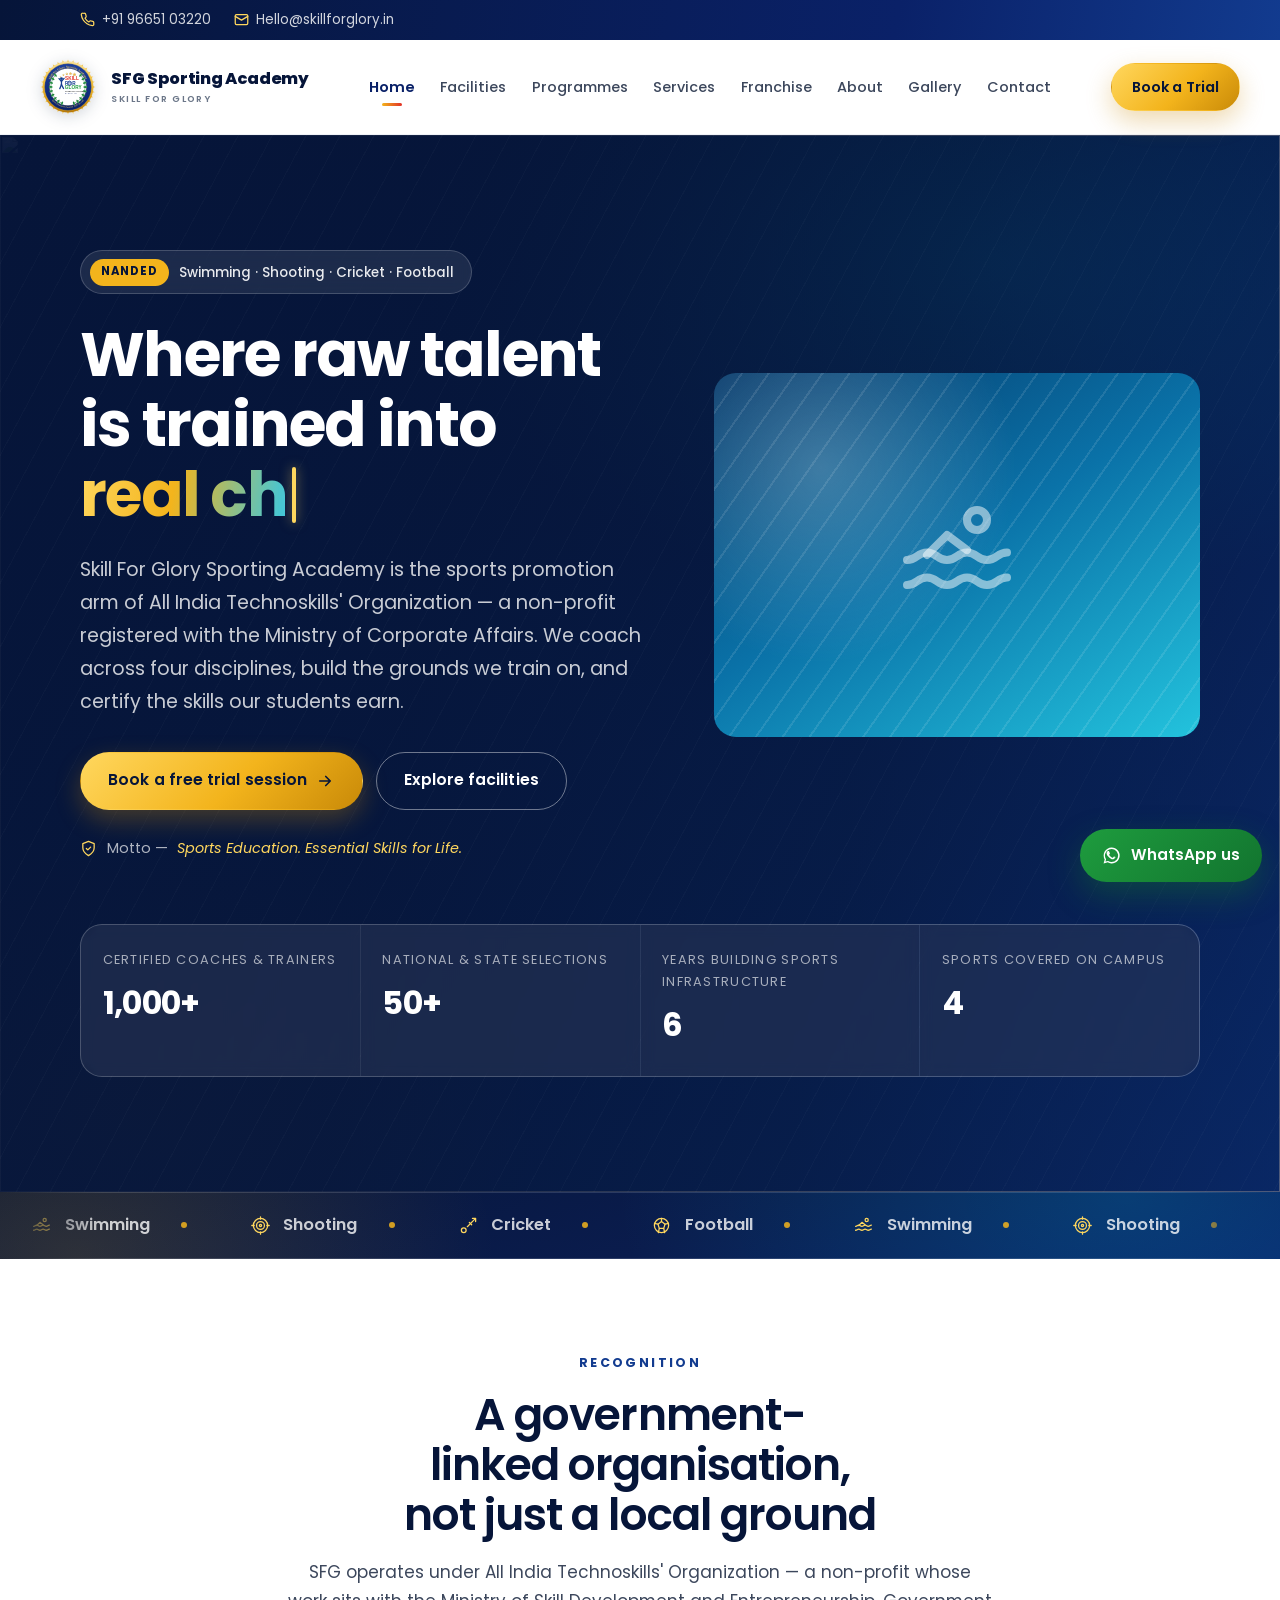
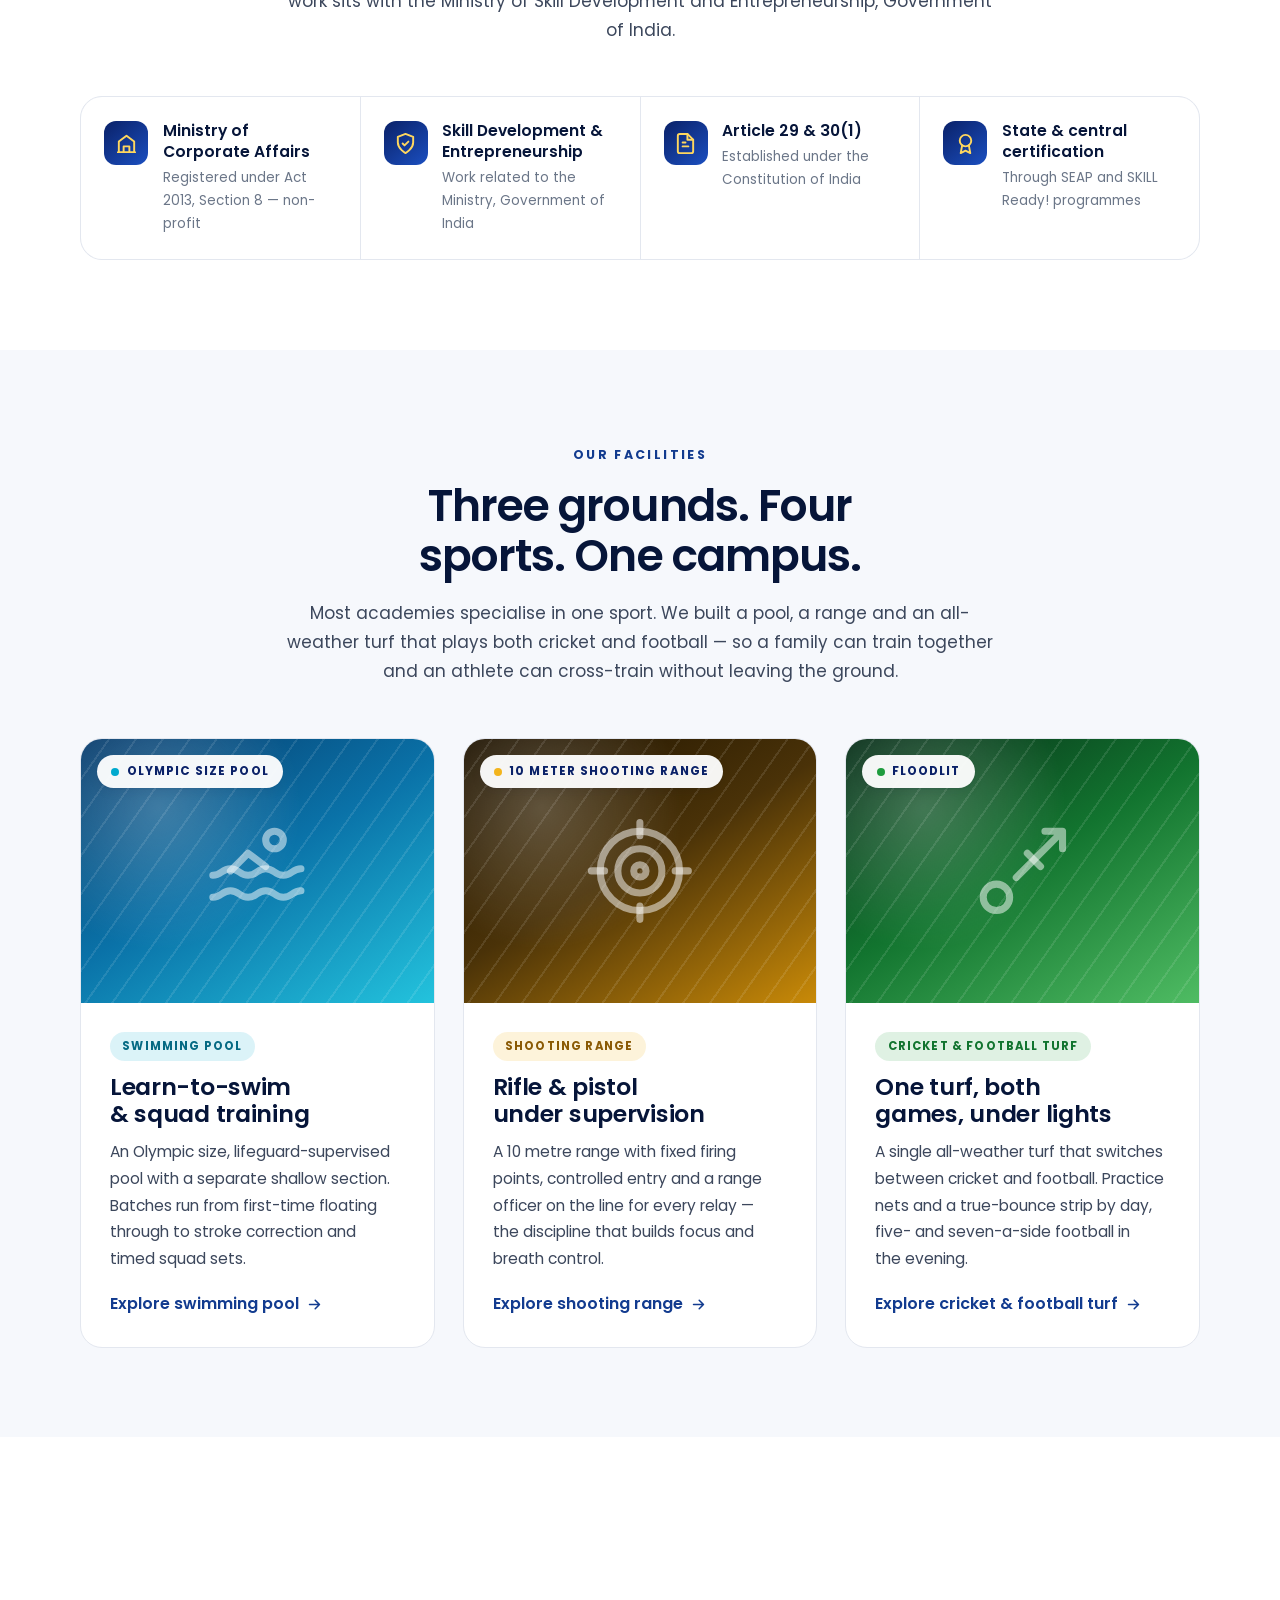
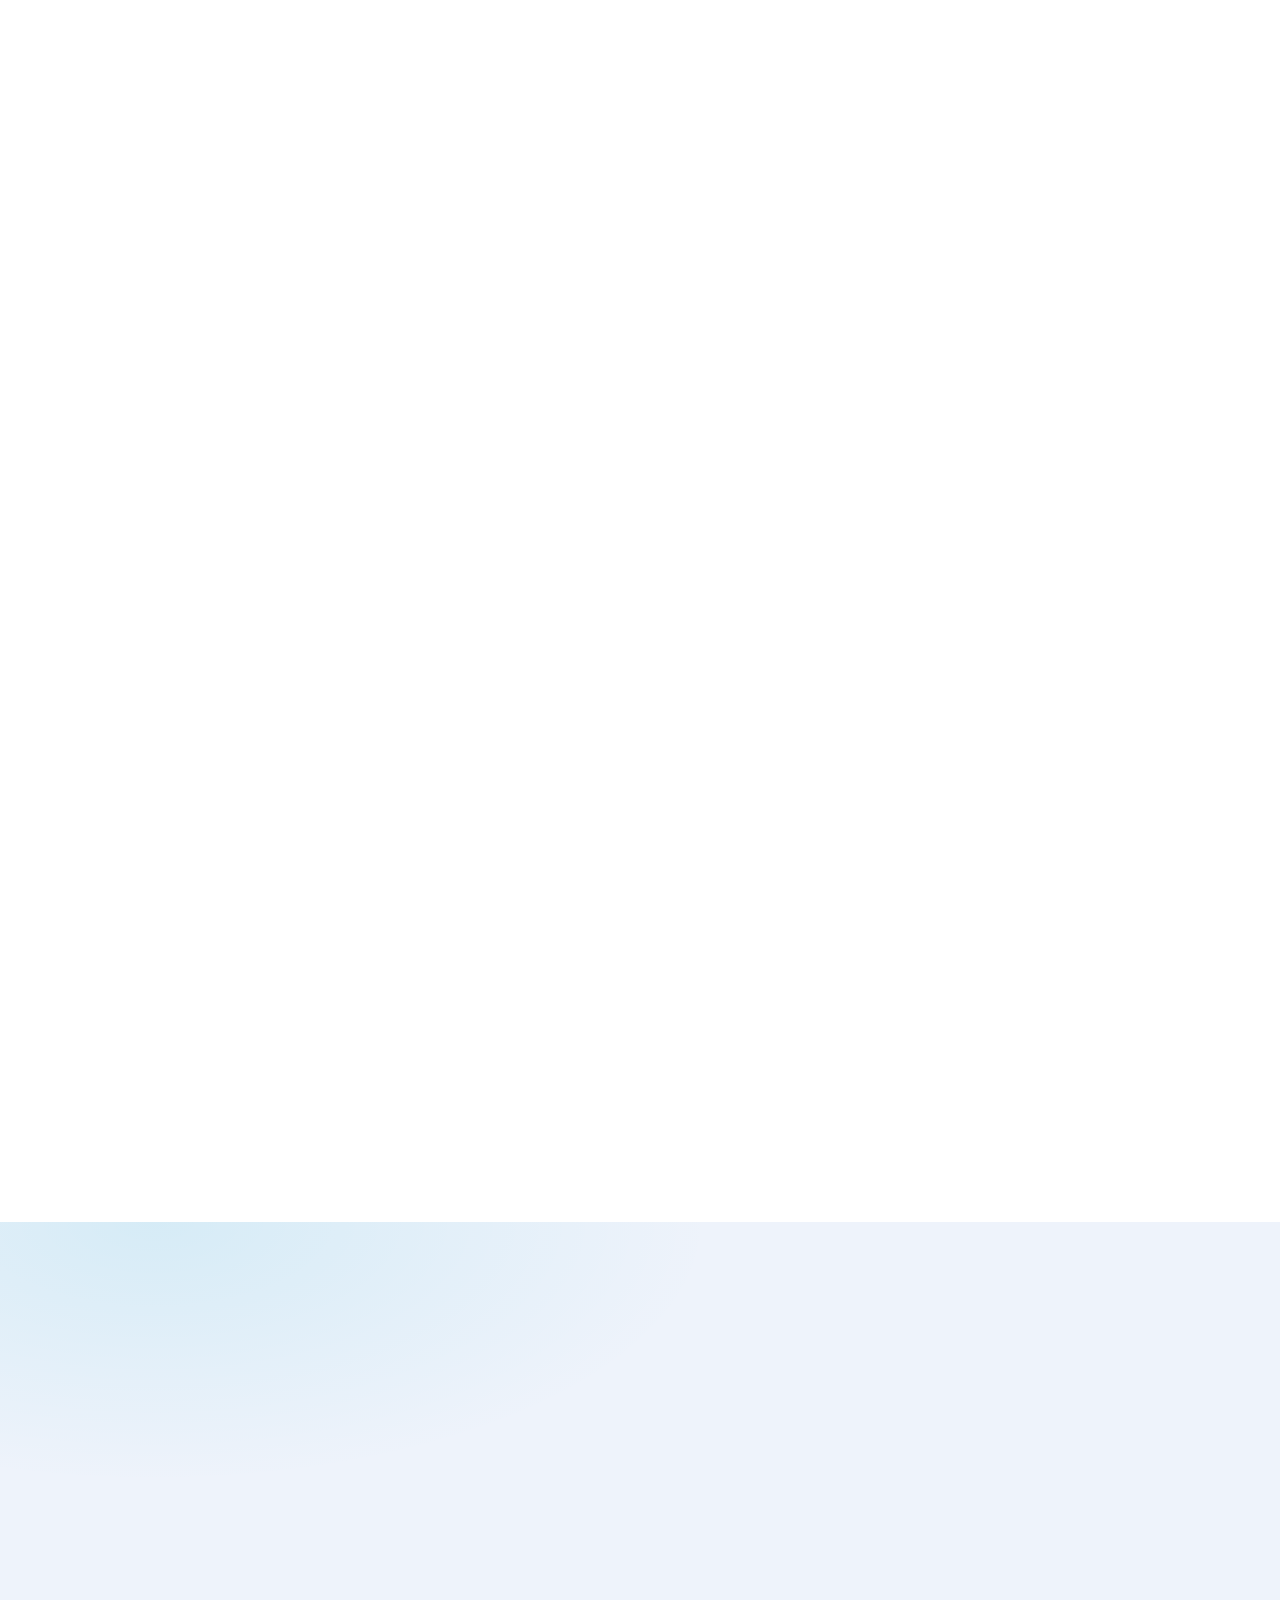
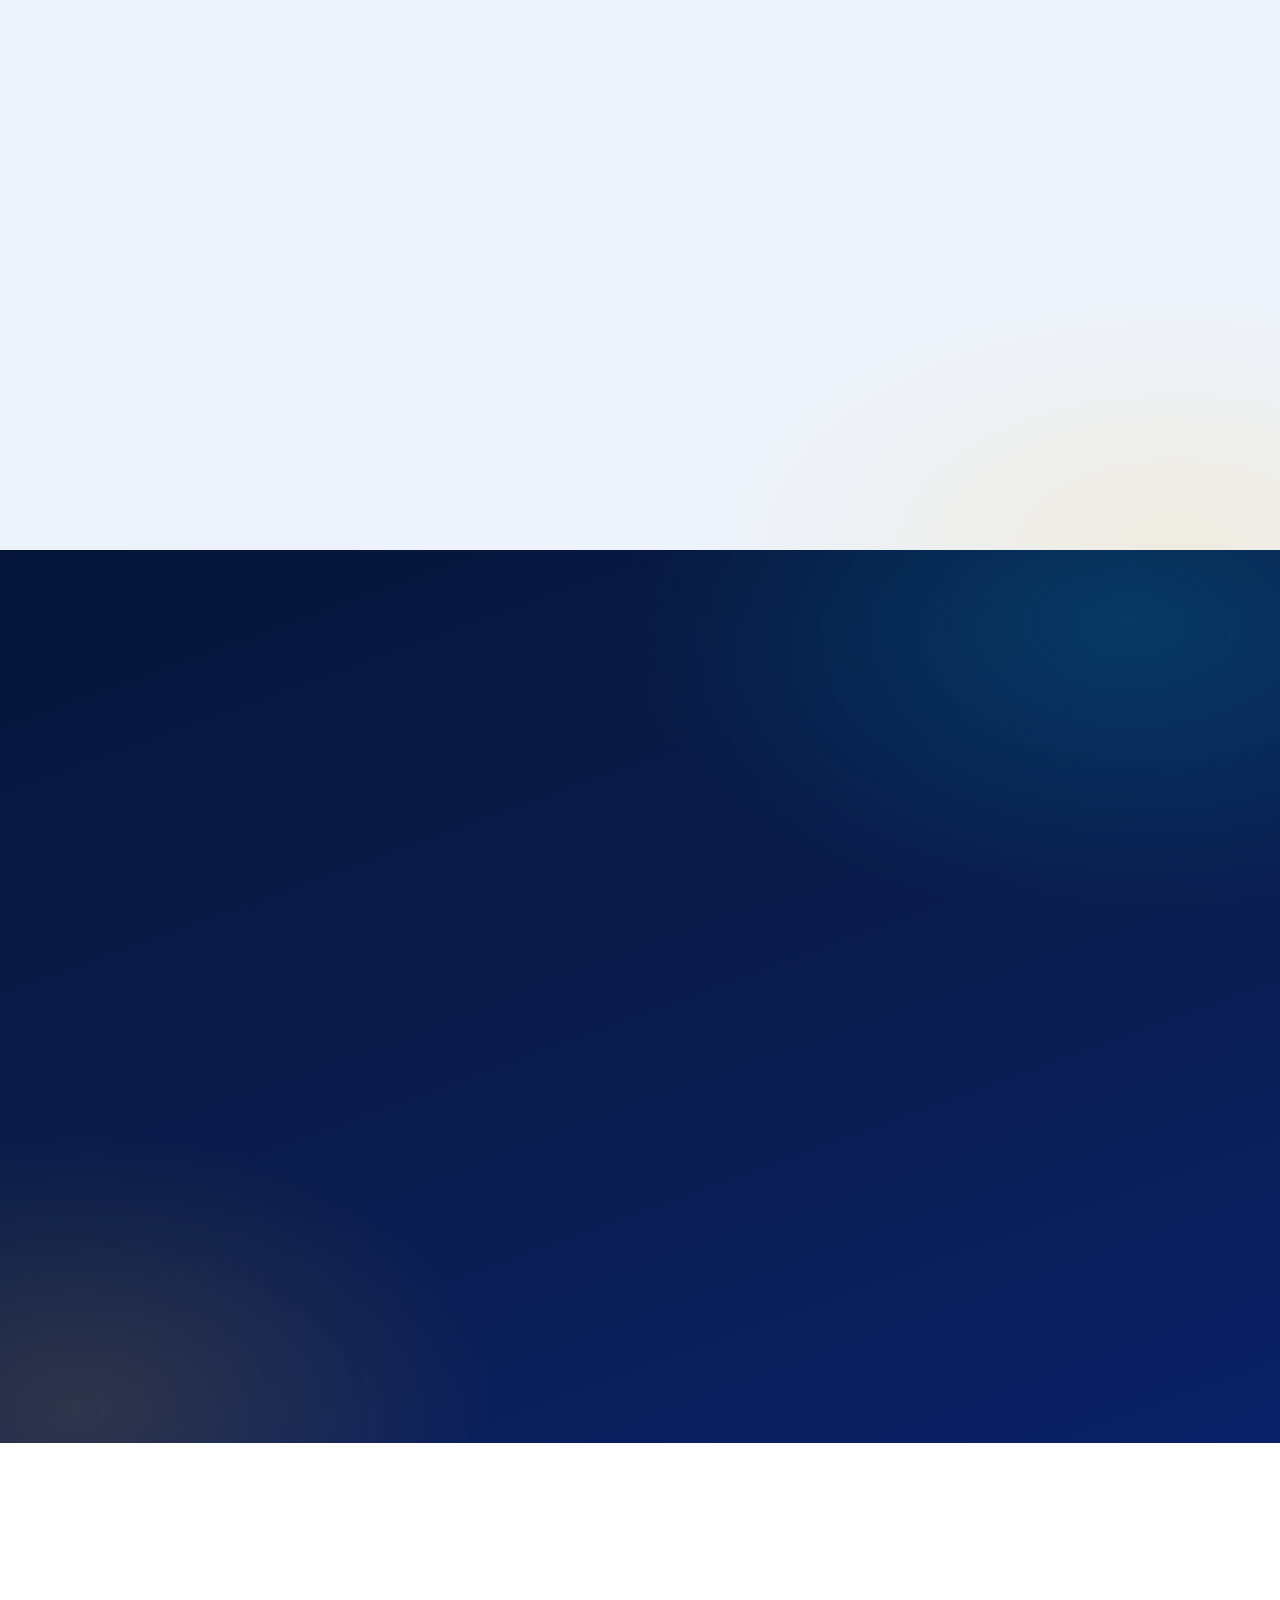
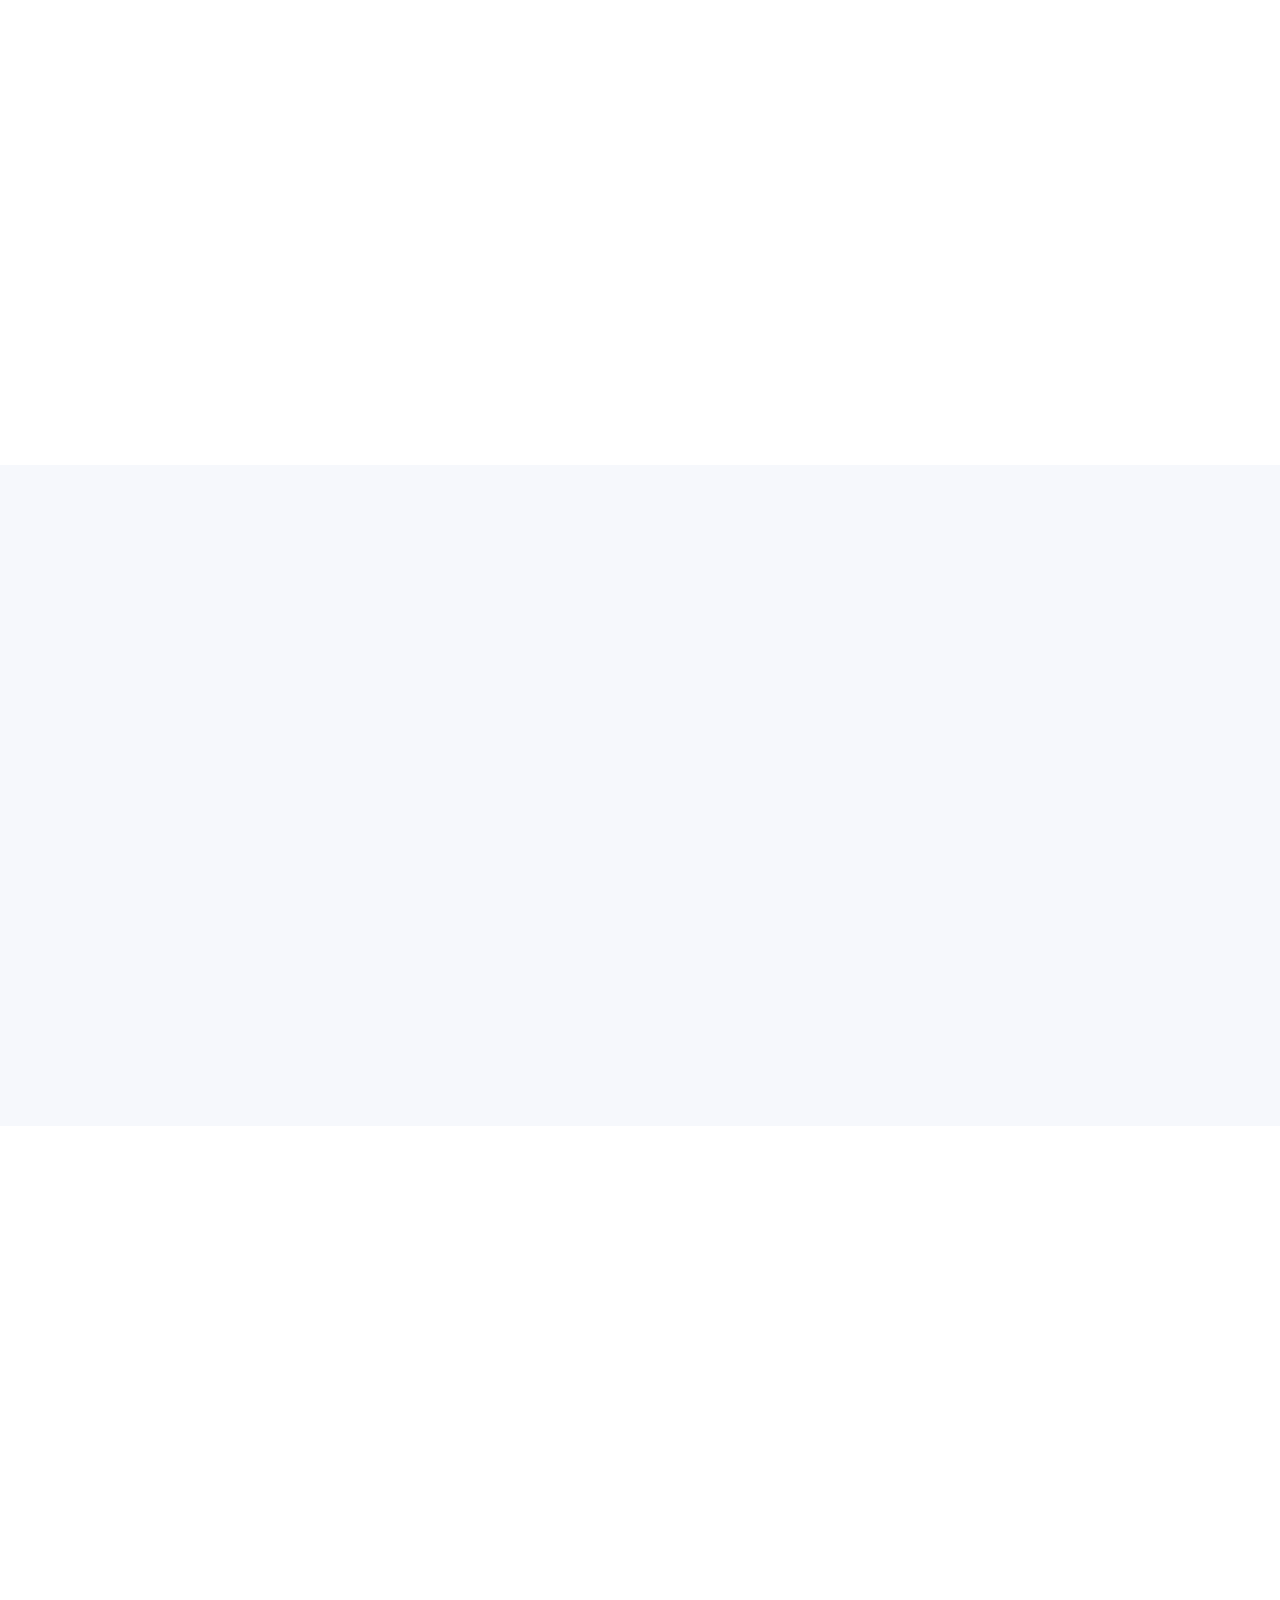
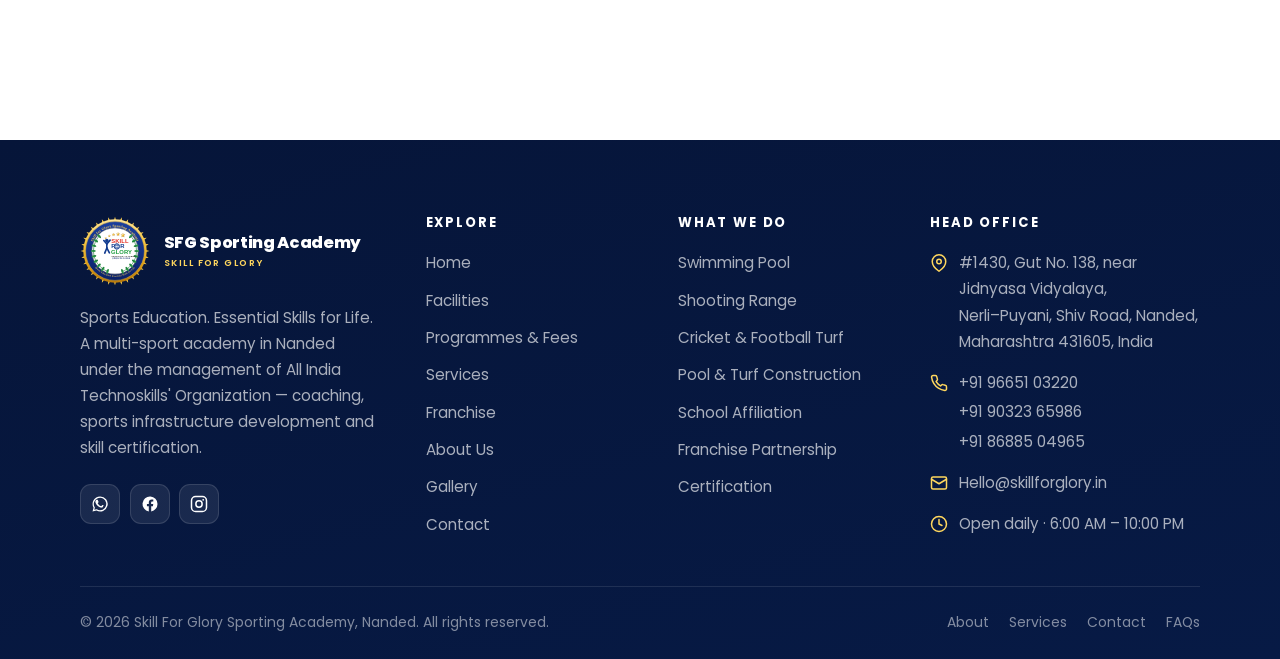
==== commit e043aa3e: "Update the leadership photograph Replaces the portrait used in the leadership block on the home page" ====
--- a/index.html
+++ b/index.html
@@ -20,7 +20,7 @@
 <meta property="og:image:width" content="1200">
 <meta property="og:image:height" content="630">
 <meta property="og:image:alt" content="Skill For Glory Sporting Academy — swimming pool, shooting range, cricket and football turf in Nanded">
-<meta property="og:image" content="https://plinium.co.uk/wp-content/uploads/2026/08/Untitled-design-scaled.png">
+<meta property="og:image" content="https://plinium.co.uk/wp-content/uploads/2026/08/Untitled-design-1-scaled.png">
 <meta name="twitter:card" content="summary_large_image">
 <meta name="twitter:title" content="Skill For Glory Sporting Academy, Nanded">
 <meta name="twitter:description" content="Swimming pool, shooting range and cricket and football turf. Coached programmes for all ages, plus pool and turf construction. Call +91 96651 03220.">
@@ -32,7 +32,7 @@
 <link href="https://fonts.googleapis.com/css2?family=Poppins:ital,wght@0,300;0,400;0,500;0,600;0,700;0,800;1,400&display=swap" rel="stylesheet">
 <link rel="stylesheet" href="assets/css/styles.css?v=54737322e3">
 <script src="assets/js/main.js?v=5d5e8ee0f5" defer></script>
-<script type="application/ld+json">{"@context": "https://schema.org", "@type": "SportsActivityLocation", "name": "Skill For Glory Sporting Academy", "alternateName": "SFG Sporting Academy", "description": "Multi-sport academy in Nanded under All India Technoskills' Organization, with a swimming pool, shooting range, cricket turf and football turf, plus sports infrastructure construction and skill certification.", "slogan": "Sports Education. Essential Skills for Life.", "url": "https://skillforglory.in/", "logo": "https://plinium.co.uk/wp-content/uploads/2026/08/Untitled-design-scaled.png", "image": "https://plinium.co.uk/wp-content/uploads/2026/08/AC726F77-993C-4BC9-8A80-90EBB3976080.png", "telephone": "+91 96651 03220", "email": "Hello@skillforglory.in", "founder": {"@type": "Person", "name": "Mohammed Asif Umar", "jobTitle": "Managing Director"}, "parentOrganization": {"@type": "Organization", "name": "All India Technoskills' Organization"}, "address": {"@type": "PostalAddress", "streetAddress": "#1430, Gut No. 138, near Jidnyasa Vidyalaya, Nerli\u2013Puyani, Shiv Road", "addressLocality": "Nanded", "addressRegion": "Maharashtra", "postalCode": "431605", "addressCountry": "IN"}, "openingHoursSpecification": [{"@type": "OpeningHoursSpecification", "dayOfWeek": ["Monday", "Tuesday", "Wednesday", "Thursday", "Friday", "Saturday", "Sunday"], "opens": "06:00", "closes": "22:00"}], "sameAs": ["https://www.facebook.com/Skillforglory", "https://www.instagram.com/Skillforglory"], "amenityFeature": [{"@type": "LocationFeatureSpecification", "name": "Swimming Pool", "value": true}, {"@type": "LocationFeatureSpecification", "name": "Shooting Range", "value": true}, {"@type": "LocationFeatureSpecification", "name": "Cricket Turf", "value": true}, {"@type": "LocationFeatureSpecification", "name": "Football Turf", "value": true}]}</script>
+<script type="application/ld+json">{"@context": "https://schema.org", "@type": "SportsActivityLocation", "name": "Skill For Glory Sporting Academy", "alternateName": "SFG Sporting Academy", "description": "Multi-sport academy in Nanded under All India Technoskills' Organization, with a swimming pool, shooting range, cricket turf and football turf, plus sports infrastructure construction and skill certification.", "slogan": "Sports Education. Essential Skills for Life.", "url": "https://skillforglory.in/", "logo": "https://plinium.co.uk/wp-content/uploads/2026/08/Untitled-design-1-scaled.png", "image": "https://plinium.co.uk/wp-content/uploads/2026/08/AC726F77-993C-4BC9-8A80-90EBB3976080.png", "telephone": "+91 96651 03220", "email": "Hello@skillforglory.in", "founder": {"@type": "Person", "name": "Mohammed Asif Umar", "jobTitle": "Managing Director"}, "parentOrganization": {"@type": "Organization", "name": "All India Technoskills' Organization"}, "address": {"@type": "PostalAddress", "streetAddress": "#1430, Gut No. 138, near Jidnyasa Vidyalaya, Nerli\u2013Puyani, Shiv Road", "addressLocality": "Nanded", "addressRegion": "Maharashtra", "postalCode": "431605", "addressCountry": "IN"}, "openingHoursSpecification": [{"@type": "OpeningHoursSpecification", "dayOfWeek": ["Monday", "Tuesday", "Wednesday", "Thursday", "Friday", "Saturday", "Sunday"], "opens": "06:00", "closes": "22:00"}], "sameAs": ["https://www.facebook.com/Skillforglory", "https://www.instagram.com/Skillforglory"], "amenityFeature": [{"@type": "LocationFeatureSpecification", "name": "Swimming Pool", "value": true}, {"@type": "LocationFeatureSpecification", "name": "Shooting Range", "value": true}, {"@type": "LocationFeatureSpecification", "name": "Cricket Turf", "value": true}, {"@type": "LocationFeatureSpecification", "name": "Football Turf", "value": true}]}</script>
 </head>
 
 <body>
@@ -53,7 +53,7 @@
   <div class="wrap">
     <nav class="nav" aria-label="Main">
       <a class="brand" href="index.html">
-        <img class="brand__mark" src="https://plinium.co.uk/wp-content/uploads/2026/08/Untitled-design-scaled.png" onerror="this.onerror=null;this.src='assets/img/logo.svg'"
+        <img class="brand__mark" src="https://plinium.co.uk/wp-content/uploads/2026/08/Untitled-design-1-scaled.png" onerror="this.onerror=null;this.src='assets/img/logo.svg'"
              alt="Skill For Glory Sporting Academy emblem" width="56" height="56">
         <span class="brand__text">
           <span class="brand__name">SFG Sporting Academy</span>
@@ -138,7 +138,7 @@
       that plays both cricket and football — so a family can train together and an athlete can
       cross-train without leaving the ground.</p>
     </div>
-    <div class="grid grid--3"><article class="card fcard reveal" data-delay="0"><span class="fcard__ribbon"><i style="background:var(--cyan-500)"></i> Olympic Size Pool</span><div class="media media--swim"><img src="https://plinium.co.uk/wp-content/uploads/2026/08/9A96AC42-2270-4D4A-9812-01E18D7B2509.png" alt="Swimming Pool at Skill For Glory Sporting Academy" loading="lazy" decoding="async" width="700" height="489"><span class="media__fallback" aria-hidden="true"><svg viewBox="0 0 24 24" fill="none" stroke="currentColor" stroke-width="1.6" stroke-linecap="round" stroke-linejoin="round"><path d="M2 18c2 0 2-1.5 4-1.5S8 18 10 18s2-1.5 4-1.5S16 18 18 18s2-1.5 4-1.5"/><path d="M2 13c2 0 2-1.5 4-1.5S8 13 10 13s2-1.5 4-1.5S16 13 18 13s2-1.5 4-1.5"/><circle cx="16" cy="5" r="2"/><path d="M6 12l4-4 4 3"/></svg></span></div><div class="card__body"><span class="card__tag card__tag--cyan">Swimming Pool</span><h3>Learn-to-swim &amp; squad training</h3><p>An Olympic size, lifeguard-supervised pool with a separate shallow section. Batches run from first-time floating through to stroke correction and timed squad sets.</p><a class="textlink" href="facilities.html#swimming">Explore swimming pool <svg viewBox="0 0 24 24" fill="none" stroke="currentColor" stroke-width="2.2" stroke-linecap="round" stroke-linejoin="round"><path d="M5 12h14M13 6l6 6-6 6"/></svg></a></div></article><article class="card fcard reveal" data-delay="90"><span class="fcard__ribbon"><i style="background:var(--gold-500)"></i> 10 Meter Shooting Range</span><div class="media media--shoot"><img src="https://plinium.co.uk/wp-content/uploads/2026/08/9F973703-F78A-4897-8948-372EE61EB994.png" alt="Shooting Range at Skill For Glory Sporting Academy" loading="lazy" decoding="async" width="700" height="489"><span class="media__fallback" aria-hidden="true"><svg viewBox="0 0 24 24" fill="none" stroke="currentColor" stroke-width="1.6" stroke-linecap="round" stroke-linejoin="round"><circle cx="12" cy="12" r="9"/><circle cx="12" cy="12" r="5"/><circle cx="12" cy="12" r="1.4"/><path d="M12 1v3M12 20v3M1 12h3M20 12h3"/></svg></span></div><div class="card__body"><span class="card__tag card__tag--gold">Shooting Range</span><h3>Rifle &amp; pistol under supervision</h3><p>A 10 metre range with fixed firing points, controlled entry and a range officer on the line for every relay — the discipline that builds focus and breath control.</p><a class="textlink" href="facilities.html#shooting">Explore shooting range <svg viewBox="0 0 24 24" fill="none" stroke="currentColor" stroke-width="2.2" stroke-linecap="round" stroke-linejoin="round"><path d="M5 12h14M13 6l6 6-6 6"/></svg></a></div></article><article class="card fcard reveal" data-delay="180"><span class="fcard__ribbon"><i style="background:var(--green-500)"></i> Floodlit</span><div class="media media--cricket"><img src="https://plinium.co.uk/wp-content/uploads/2026/08/792E83EC-0162-4772-8187-139AF8D2C819.png" alt="Cricket &amp; Football Turf at Skill For Glory Sporting Academy" loading="lazy" decoding="async" width="700" height="489"><span class="media__fallback" aria-hidden="true"><svg viewBox="0 0 24 24" fill="none" stroke="currentColor" stroke-width="1.6" stroke-linecap="round" stroke-linejoin="round"><circle cx="6" cy="18" r="3"/><path d="M10.5 13.5L20 4M17 3h4v4"/><path d="M13 8l3 3"/></svg></span></div><div class="card__body"><span class="card__tag card__tag--green">Cricket &amp; Football Turf</span><h3>One turf, both games, under lights</h3><p>A single all-weather turf that switches between cricket and football. Practice nets and a true-bounce strip by day, five- and seven-a-side football in the evening.</p><a class="textlink" href="facilities.html#turf">Explore cricket &amp; football turf <svg viewBox="0 0 24 24" fill="none" stroke="currentColor" stroke-width="2.2" stroke-linecap="round" stroke-linejoin="round"><path d="M5 12h14M13 6l6 6-6 6"/></svg></a></div></article></div>
+    <div class="grid grid--3"><article class="card fcard reveal" data-delay="0"><span class="fcard__ribbon"><i style="background:var(--cyan-500)"></i> Olympic Size Pool</span><div class="media media--swim"><img src="https://plinium.co.uk/wp-content/uploads/2026/08/studio1779686291-n3q4t2kzgty6lgeikqz6.jpg" alt="Swimming Pool at Skill For Glory Sporting Academy" loading="lazy" decoding="async" width="700" height="489"><span class="media__fallback" aria-hidden="true"><svg viewBox="0 0 24 24" fill="none" stroke="currentColor" stroke-width="1.6" stroke-linecap="round" stroke-linejoin="round"><path d="M2 18c2 0 2-1.5 4-1.5S8 18 10 18s2-1.5 4-1.5S16 18 18 18s2-1.5 4-1.5"/><path d="M2 13c2 0 2-1.5 4-1.5S8 13 10 13s2-1.5 4-1.5S16 13 18 13s2-1.5 4-1.5"/><circle cx="16" cy="5" r="2"/><path d="M6 12l4-4 4 3"/></svg></span></div><div class="card__body"><span class="card__tag card__tag--cyan">Swimming Pool</span><h3>Learn-to-swim &amp; squad training</h3><p>An Olympic size, lifeguard-supervised pool with a separate shallow section. Batches run from first-time floating through to stroke correction and timed squad sets.</p><a class="textlink" href="facilities.html#swimming">Explore swimming pool <svg viewBox="0 0 24 24" fill="none" stroke="currentColor" stroke-width="2.2" stroke-linecap="round" stroke-linejoin="round"><path d="M5 12h14M13 6l6 6-6 6"/></svg></a></div></article><article class="card fcard reveal" data-delay="90"><span class="fcard__ribbon"><i style="background:var(--gold-500)"></i> 10 Meter Shooting Range</span><div class="media media--shoot"><img src="https://plinium.co.uk/wp-content/uploads/2026/08/9F973703-F78A-4897-8948-372EE61EB994.png" alt="Shooting Range at Skill For Glory Sporting Academy" loading="lazy" decoding="async" width="700" height="489"><span class="media__fallback" aria-hidden="true"><svg viewBox="0 0 24 24" fill="none" stroke="currentColor" stroke-width="1.6" stroke-linecap="round" stroke-linejoin="round"><circle cx="12" cy="12" r="9"/><circle cx="12" cy="12" r="5"/><circle cx="12" cy="12" r="1.4"/><path d="M12 1v3M12 20v3M1 12h3M20 12h3"/></svg></span></div><div class="card__body"><span class="card__tag card__tag--gold">Shooting Range</span><h3>Rifle &amp; pistol under supervision</h3><p>A 10 metre range with fixed firing points, controlled entry and a range officer on the line for every relay — the discipline that builds focus and breath control.</p><a class="textlink" href="facilities.html#shooting">Explore shooting range <svg viewBox="0 0 24 24" fill="none" stroke="currentColor" stroke-width="2.2" stroke-linecap="round" stroke-linejoin="round"><path d="M5 12h14M13 6l6 6-6 6"/></svg></a></div></article><article class="card fcard reveal" data-delay="180"><span class="fcard__ribbon"><i style="background:var(--green-500)"></i> Floodlit</span><div class="media media--cricket"><img src="https://plinium.co.uk/wp-content/uploads/2026/08/792E83EC-0162-4772-8187-139AF8D2C819.png" alt="Cricket &amp; Football Turf at Skill For Glory Sporting Academy" loading="lazy" decoding="async" width="700" height="489"><span class="media__fallback" aria-hidden="true"><svg viewBox="0 0 24 24" fill="none" stroke="currentColor" stroke-width="1.6" stroke-linecap="round" stroke-linejoin="round"><circle cx="6" cy="18" r="3"/><path d="M10.5 13.5L20 4M17 3h4v4"/><path d="M13 8l3 3"/></svg></span></div><div class="card__body"><span class="card__tag card__tag--green">Cricket &amp; Football Turf</span><h3>One turf, both games, under lights</h3><p>A single all-weather turf that switches between cricket and football. Practice nets and a true-bounce strip by day, five- and seven-a-side football in the evening.</p><a class="textlink" href="facilities.html#turf">Explore cricket &amp; football turf <svg viewBox="0 0 24 24" fill="none" stroke="currentColor" stroke-width="2.2" stroke-linecap="round" stroke-linejoin="round"><path d="M5 12h14M13 6l6 6-6 6"/></svg></a></div></article></div>
   </div>
 </section>
 
@@ -197,7 +197,7 @@
   <div class="wrap">
     <div class="leader">
       <div class="leader__photo reveal-l">
-        <div class="media media--navy"><img src="https://plinium.co.uk/wp-content/uploads/2026/08/045324ac-aad0-4831-a012-8c9e136a30eb-scaled.jpeg" alt="Mohammed Asif Umar, Managing Director" loading="lazy" decoding="async" width="600" height="420"><span class="media__fallback" aria-hidden="true"><svg viewBox="0 0 24 24" fill="none" stroke="currentColor" stroke-width="1.8" stroke-linecap="round" stroke-linejoin="round"><path d="M17 21v-2a4 4 0 0 0-4-4H5a4 4 0 0 0-4 4v2"/><circle cx="9" cy="7" r="4"/><path d="M23 21v-2a4 4 0 0 0-3-3.9"/></svg></span></div>
+        <div class="media media--navy"><img src="https://plinium.co.uk/wp-content/uploads/2026/08/3400f436-96e9-45ab-9ce8-ed5070f5271f.jpeg" alt="Mohammed Asif Umar, Managing Director" loading="lazy" decoding="async" width="600" height="420"><span class="media__fallback" aria-hidden="true"><svg viewBox="0 0 24 24" fill="none" stroke="currentColor" stroke-width="1.8" stroke-linecap="round" stroke-linejoin="round"><path d="M17 21v-2a4 4 0 0 0-4-4H5a4 4 0 0 0-4 4v2"/><circle cx="9" cy="7" r="4"/><path d="M23 21v-2a4 4 0 0 0-3-3.9"/></svg></span></div>
       </div>
       <div class="reveal-r">
         <span class="leader__role"><svg viewBox="0 0 24 24" fill="currentColor"><path d="M12 2l3.1 6.3 6.9 1-5 4.9 1.2 6.8L12 17.8 5.8 21l1.2-6.8-5-4.9 6.9-1z"/></svg> Leadership</span>
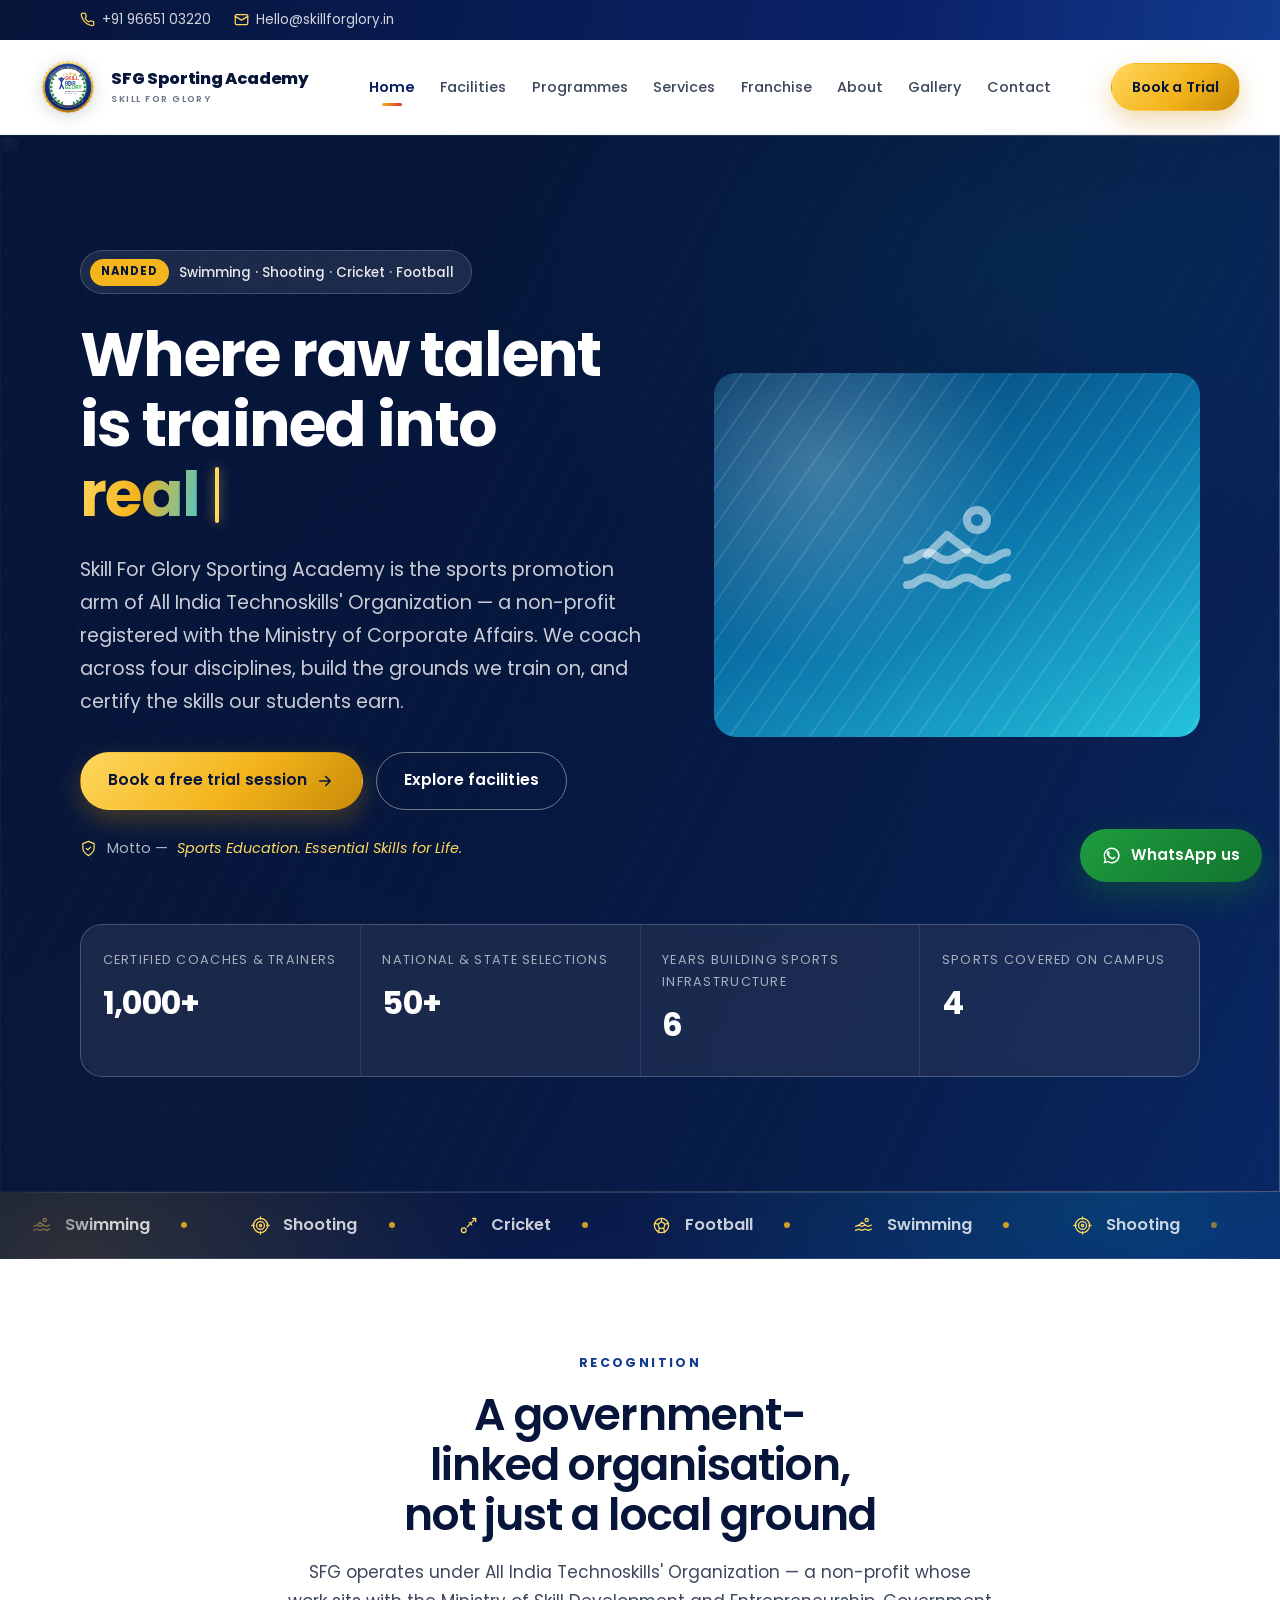
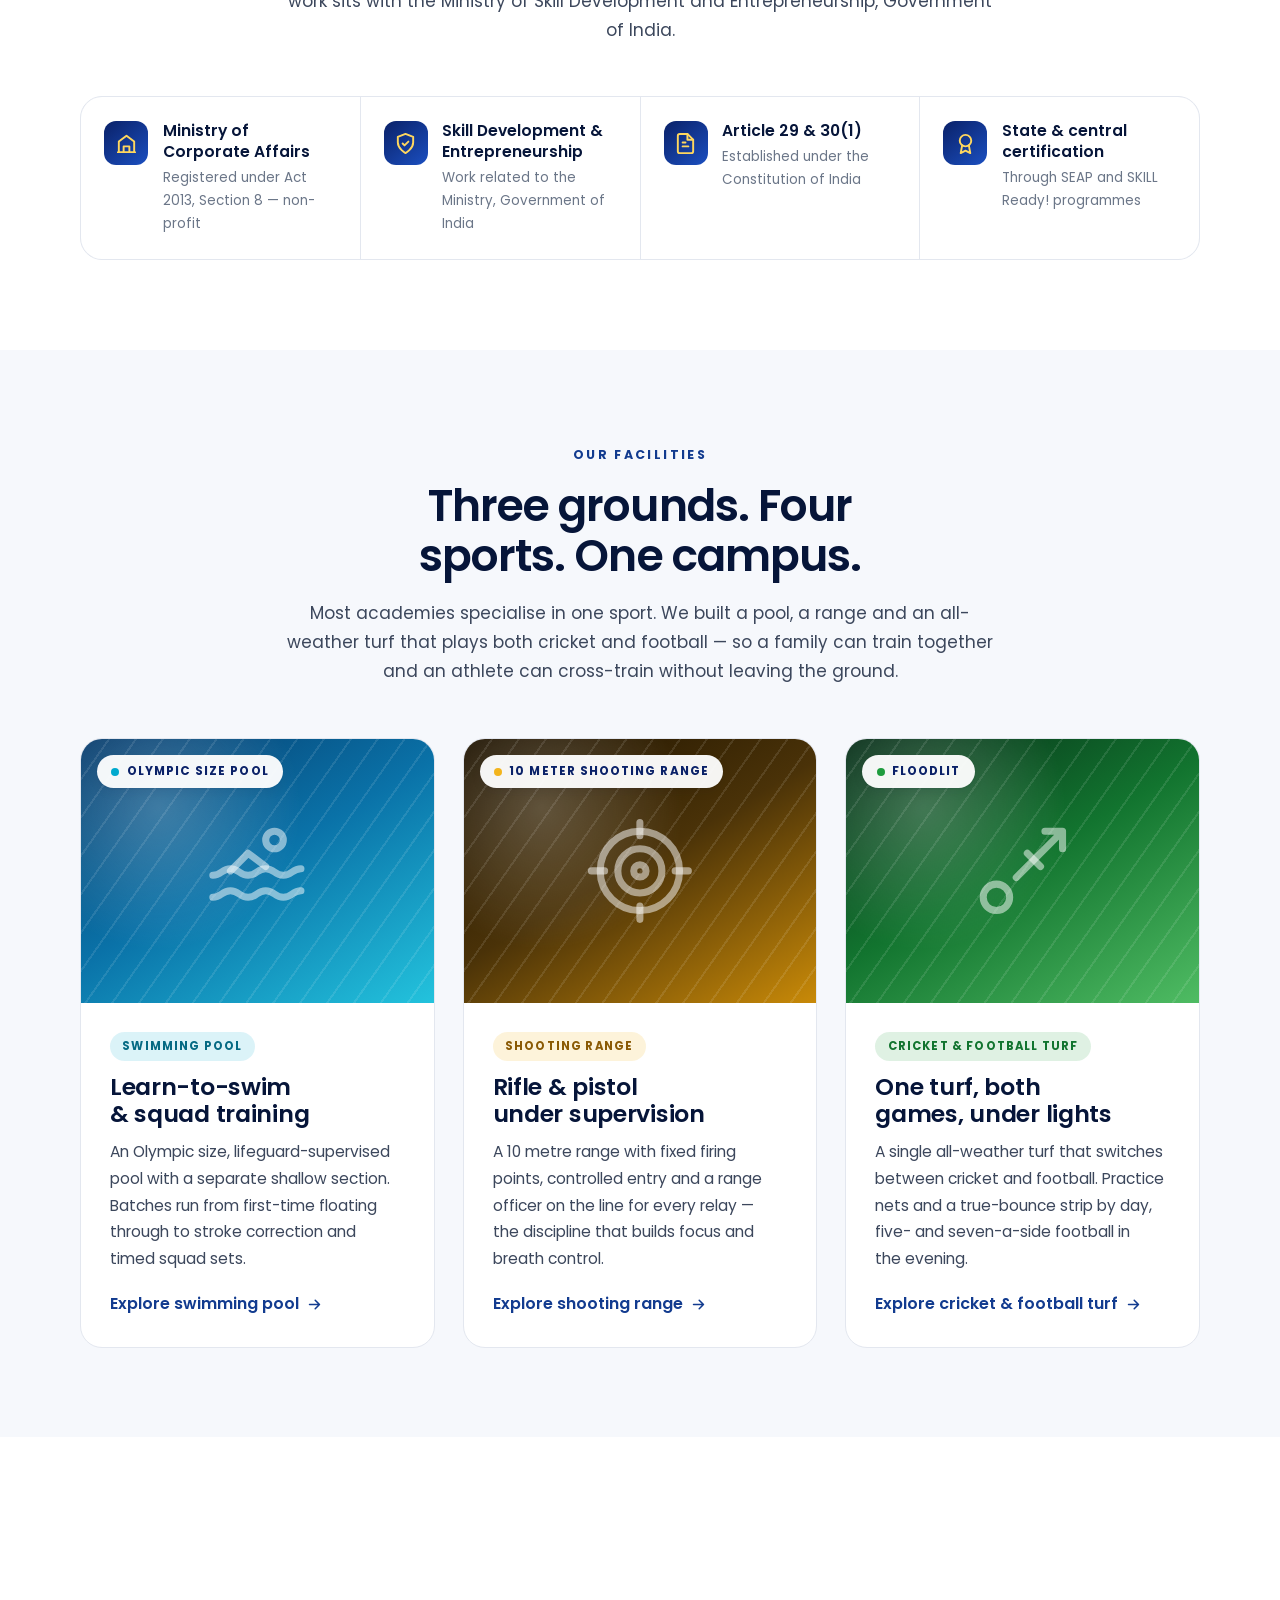
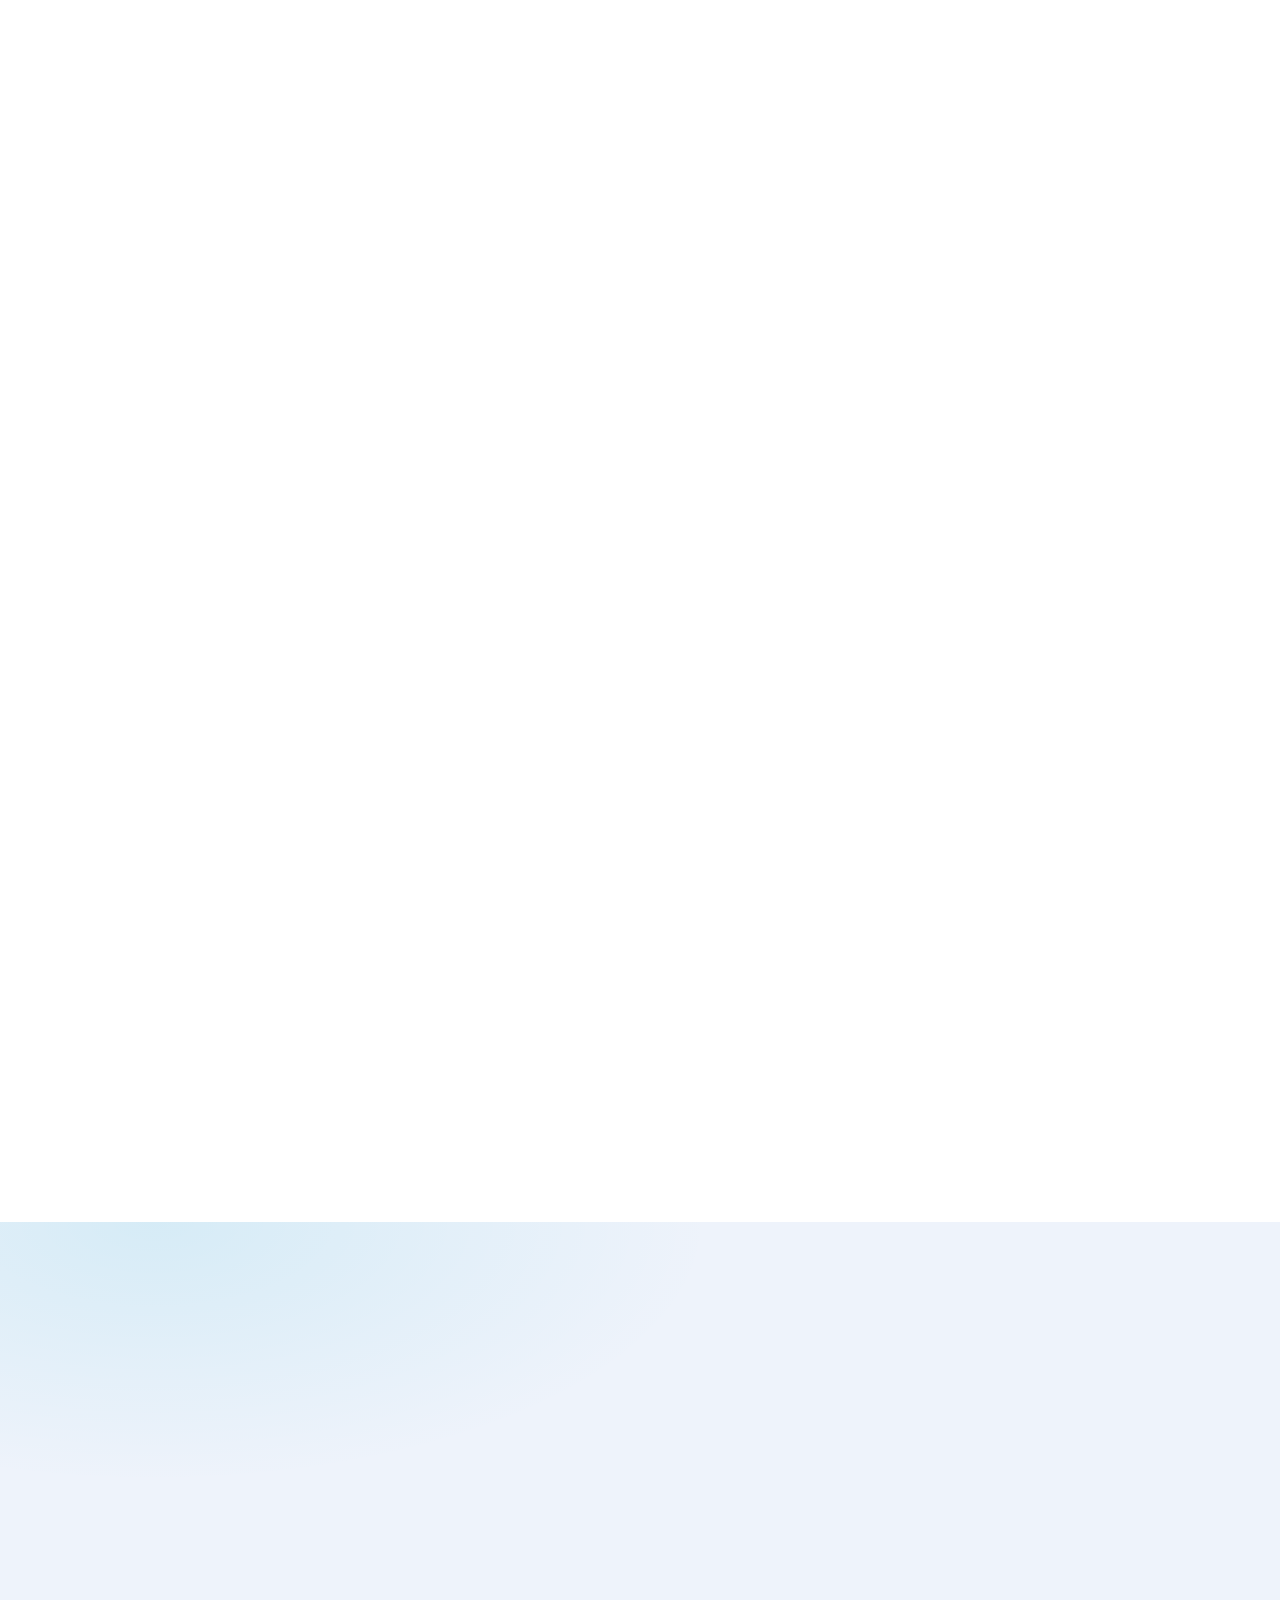
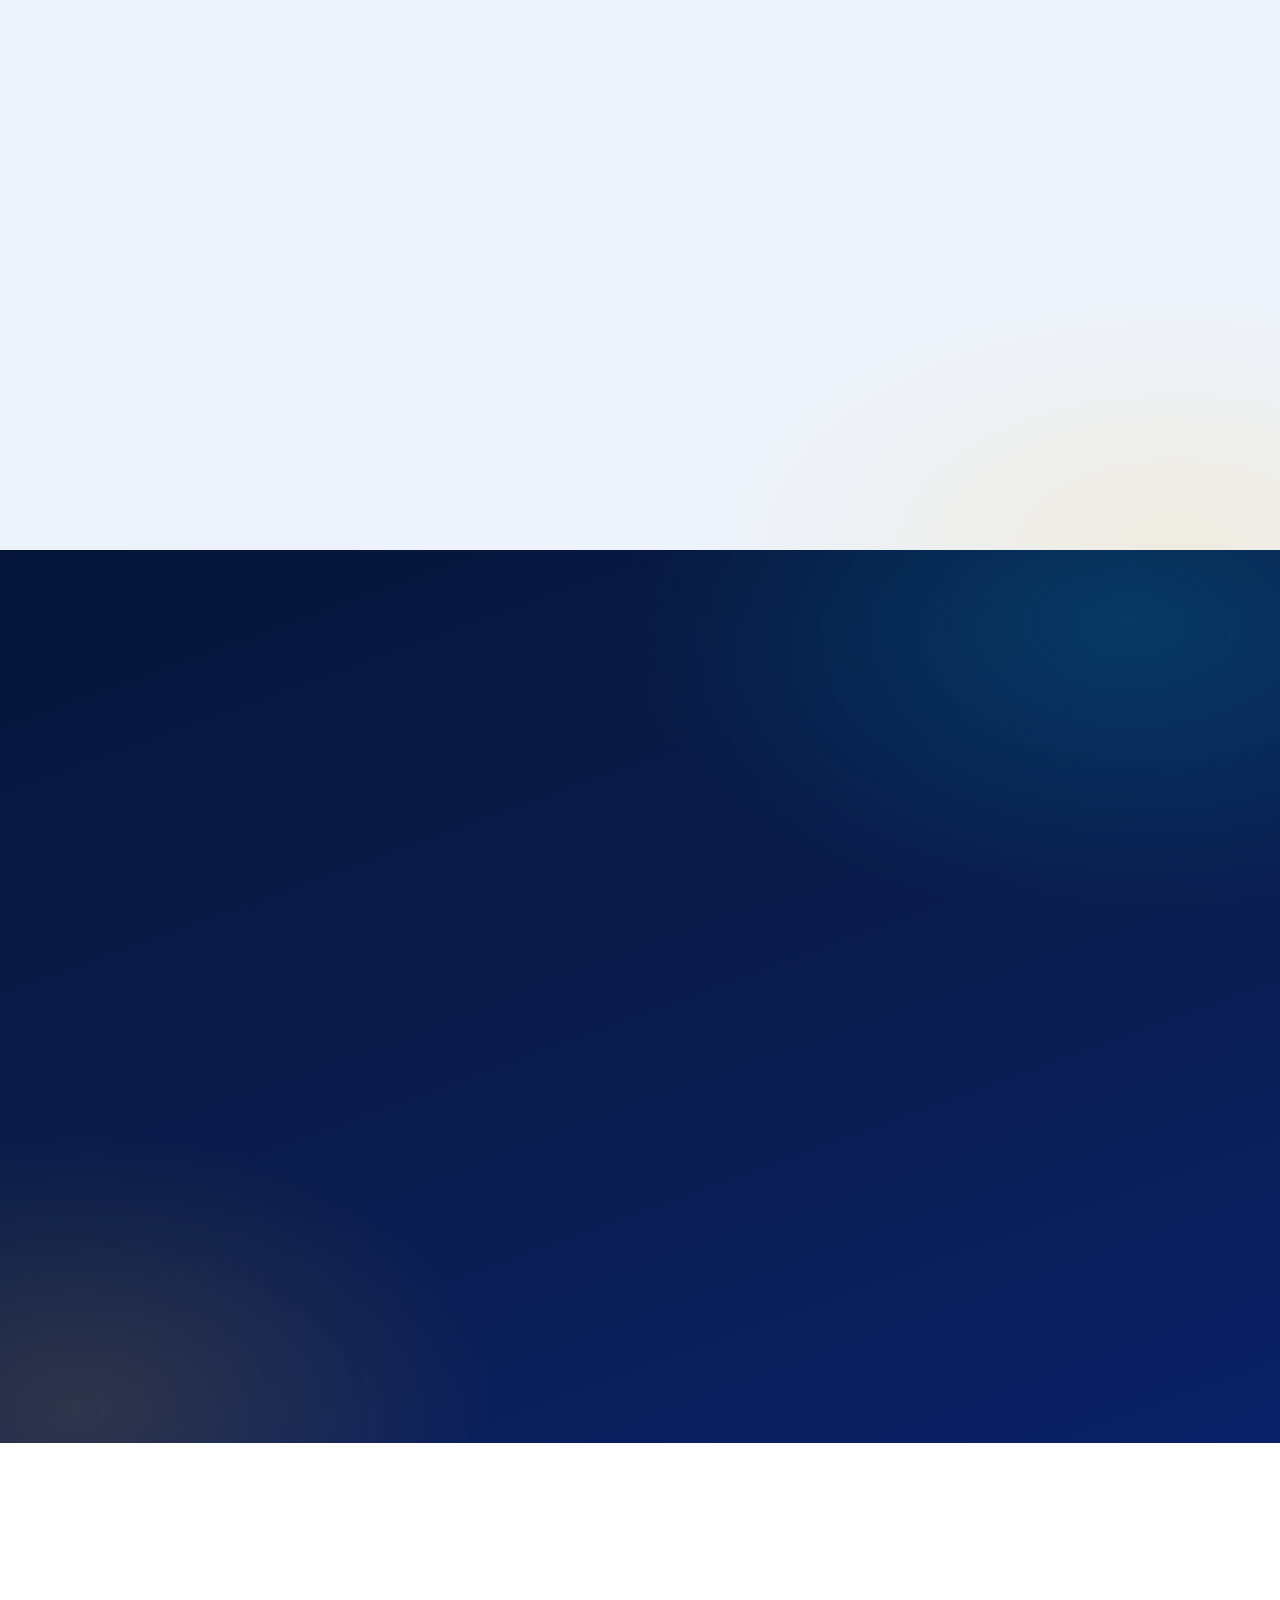
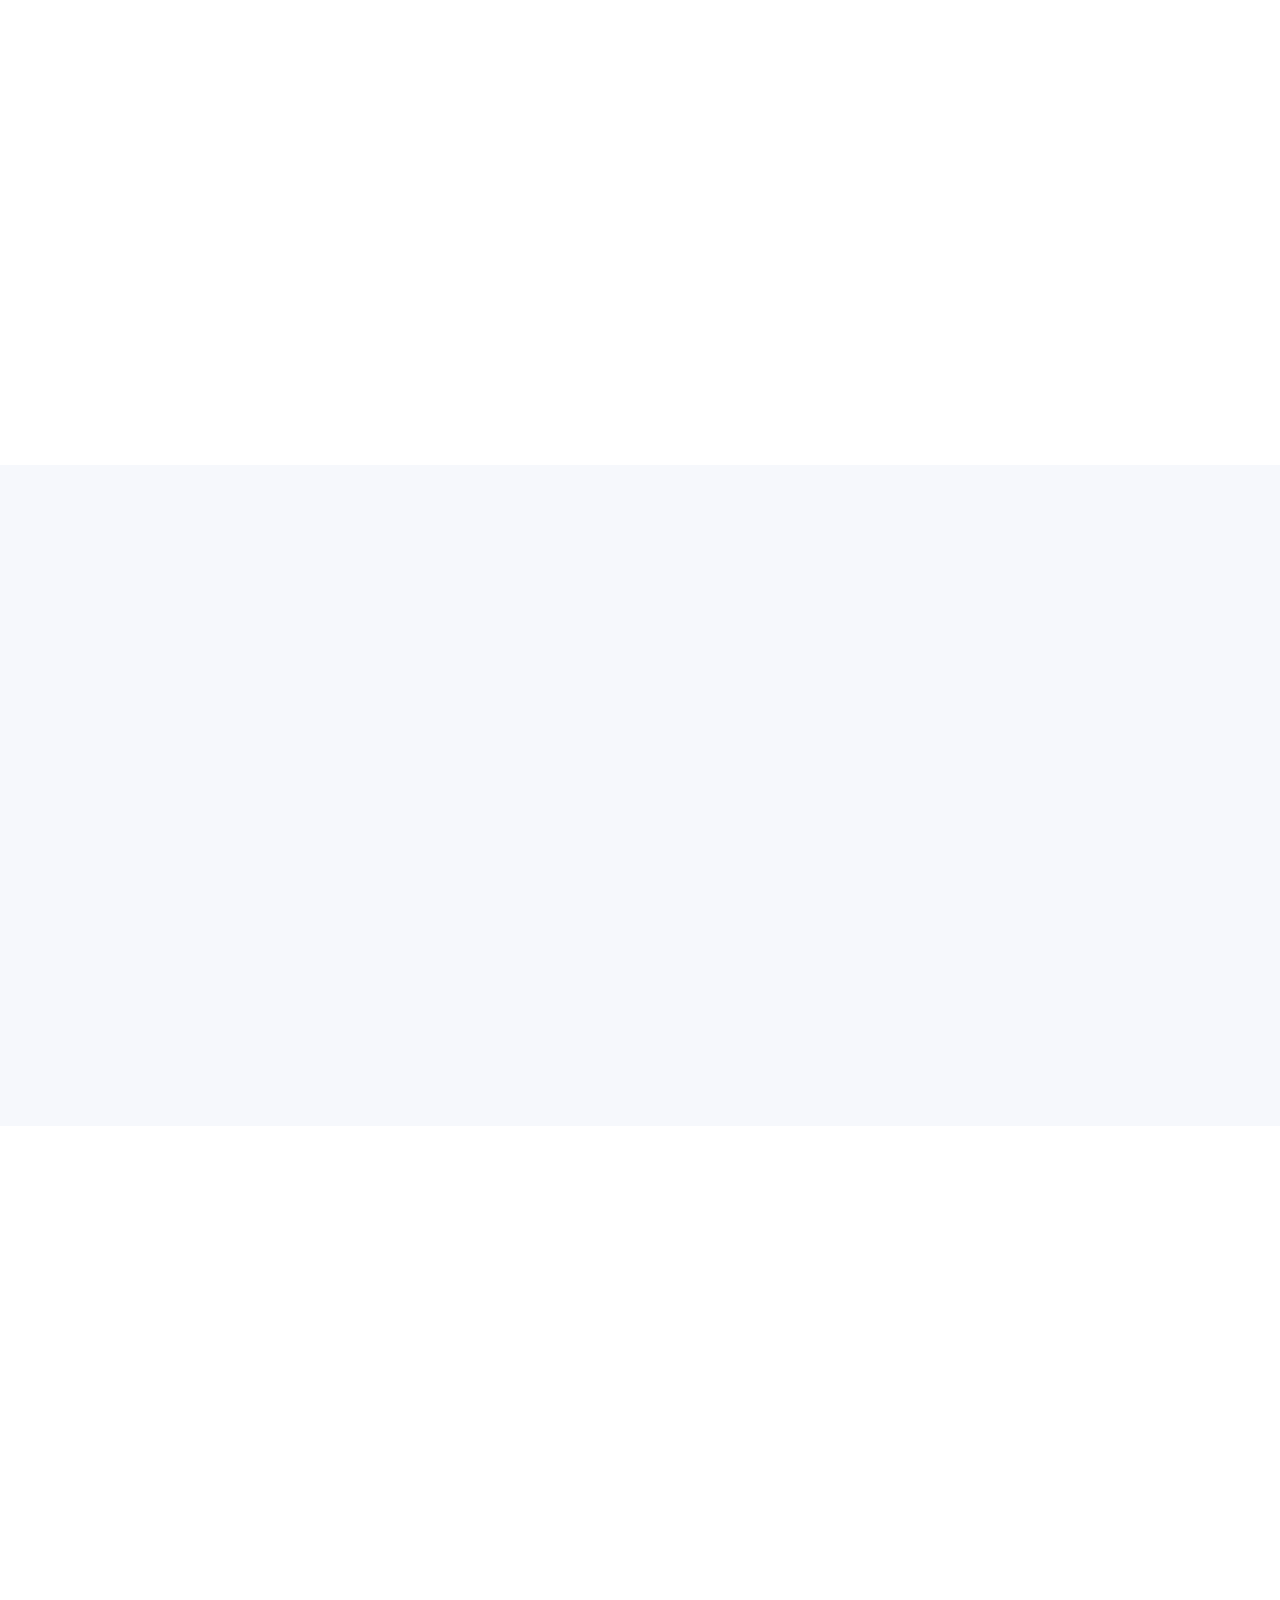
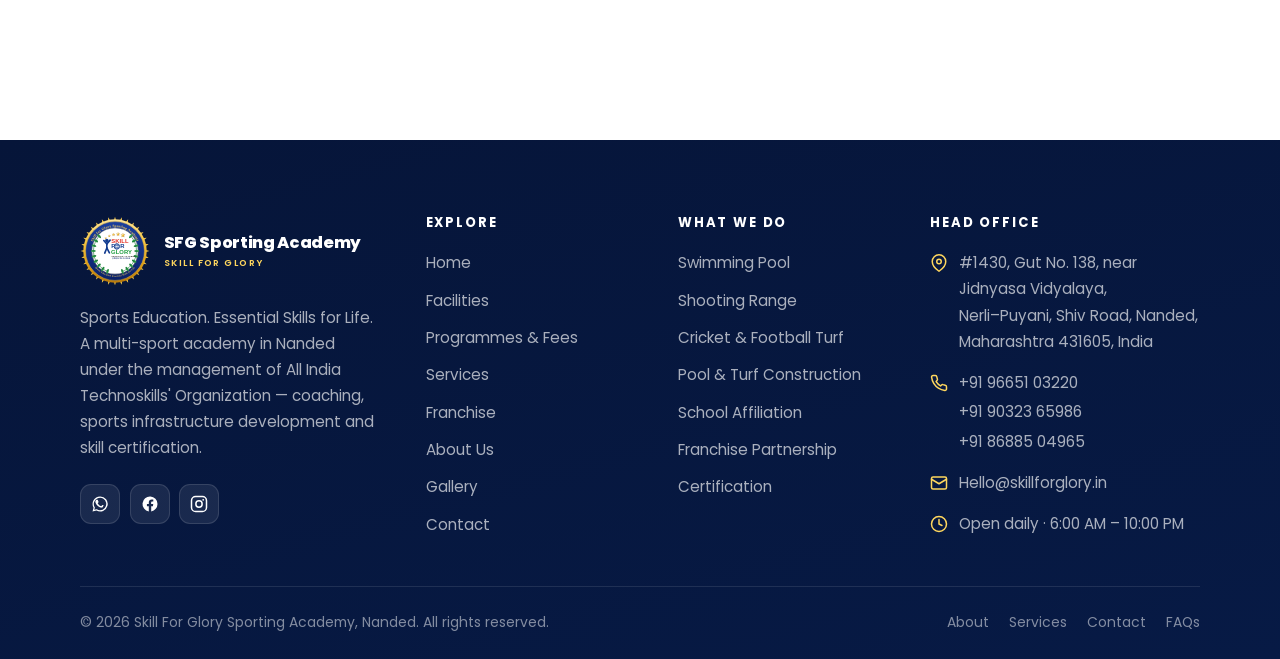
==== commit 06ba29fc: "Update the leadership photograph again Swaps the portrait used in the leadership block on the home p" ====
--- a/index.html
+++ b/index.html
@@ -197,7 +197,7 @@
   <div class="wrap">
     <div class="leader">
       <div class="leader__photo reveal-l">
-        <div class="media media--navy"><img src="https://plinium.co.uk/wp-content/uploads/2026/08/3400f436-96e9-45ab-9ce8-ed5070f5271f.jpeg" alt="Mohammed Asif Umar, Managing Director" loading="lazy" decoding="async" width="600" height="420"><span class="media__fallback" aria-hidden="true"><svg viewBox="0 0 24 24" fill="none" stroke="currentColor" stroke-width="1.8" stroke-linecap="round" stroke-linejoin="round"><path d="M17 21v-2a4 4 0 0 0-4-4H5a4 4 0 0 0-4 4v2"/><circle cx="9" cy="7" r="4"/><path d="M23 21v-2a4 4 0 0 0-3-3.9"/></svg></span></div>
+        <div class="media media--navy"><img src="https://plinium.co.uk/wp-content/uploads/2026/08/85b6f852-cee5-4d8b-9310-e28db6e848af-scaled.jpeg" alt="Mohammed Asif Umar, Managing Director" loading="lazy" decoding="async" width="600" height="420"><span class="media__fallback" aria-hidden="true"><svg viewBox="0 0 24 24" fill="none" stroke="currentColor" stroke-width="1.8" stroke-linecap="round" stroke-linejoin="round"><path d="M17 21v-2a4 4 0 0 0-4-4H5a4 4 0 0 0-4 4v2"/><circle cx="9" cy="7" r="4"/><path d="M23 21v-2a4 4 0 0 0-3-3.9"/></svg></span></div>
       </div>
       <div class="reveal-r">
         <span class="leader__role"><svg viewBox="0 0 24 24" fill="currentColor"><path d="M12 2l3.1 6.3 6.9 1-5 4.9 1.2 6.8L12 17.8 5.8 21l1.2-6.8-5-4.9 6.9-1z"/></svg> Leadership</span>
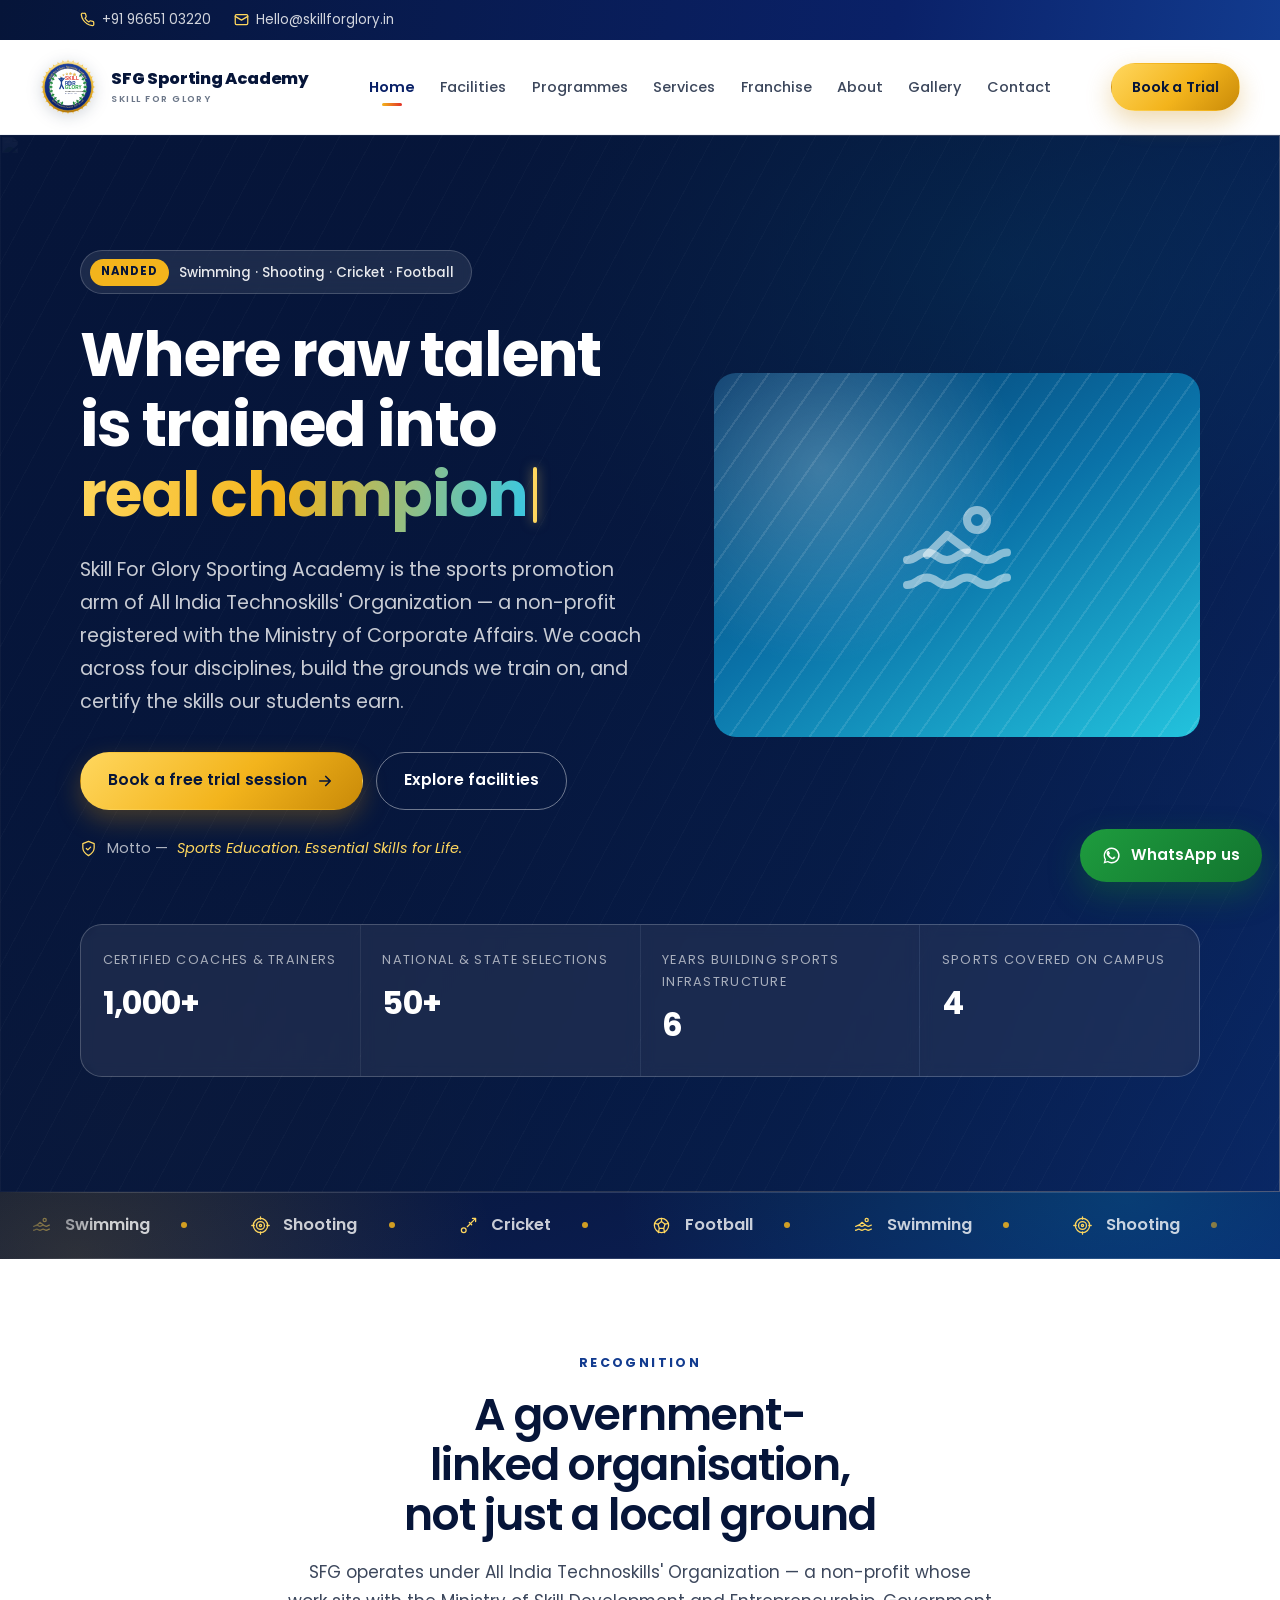
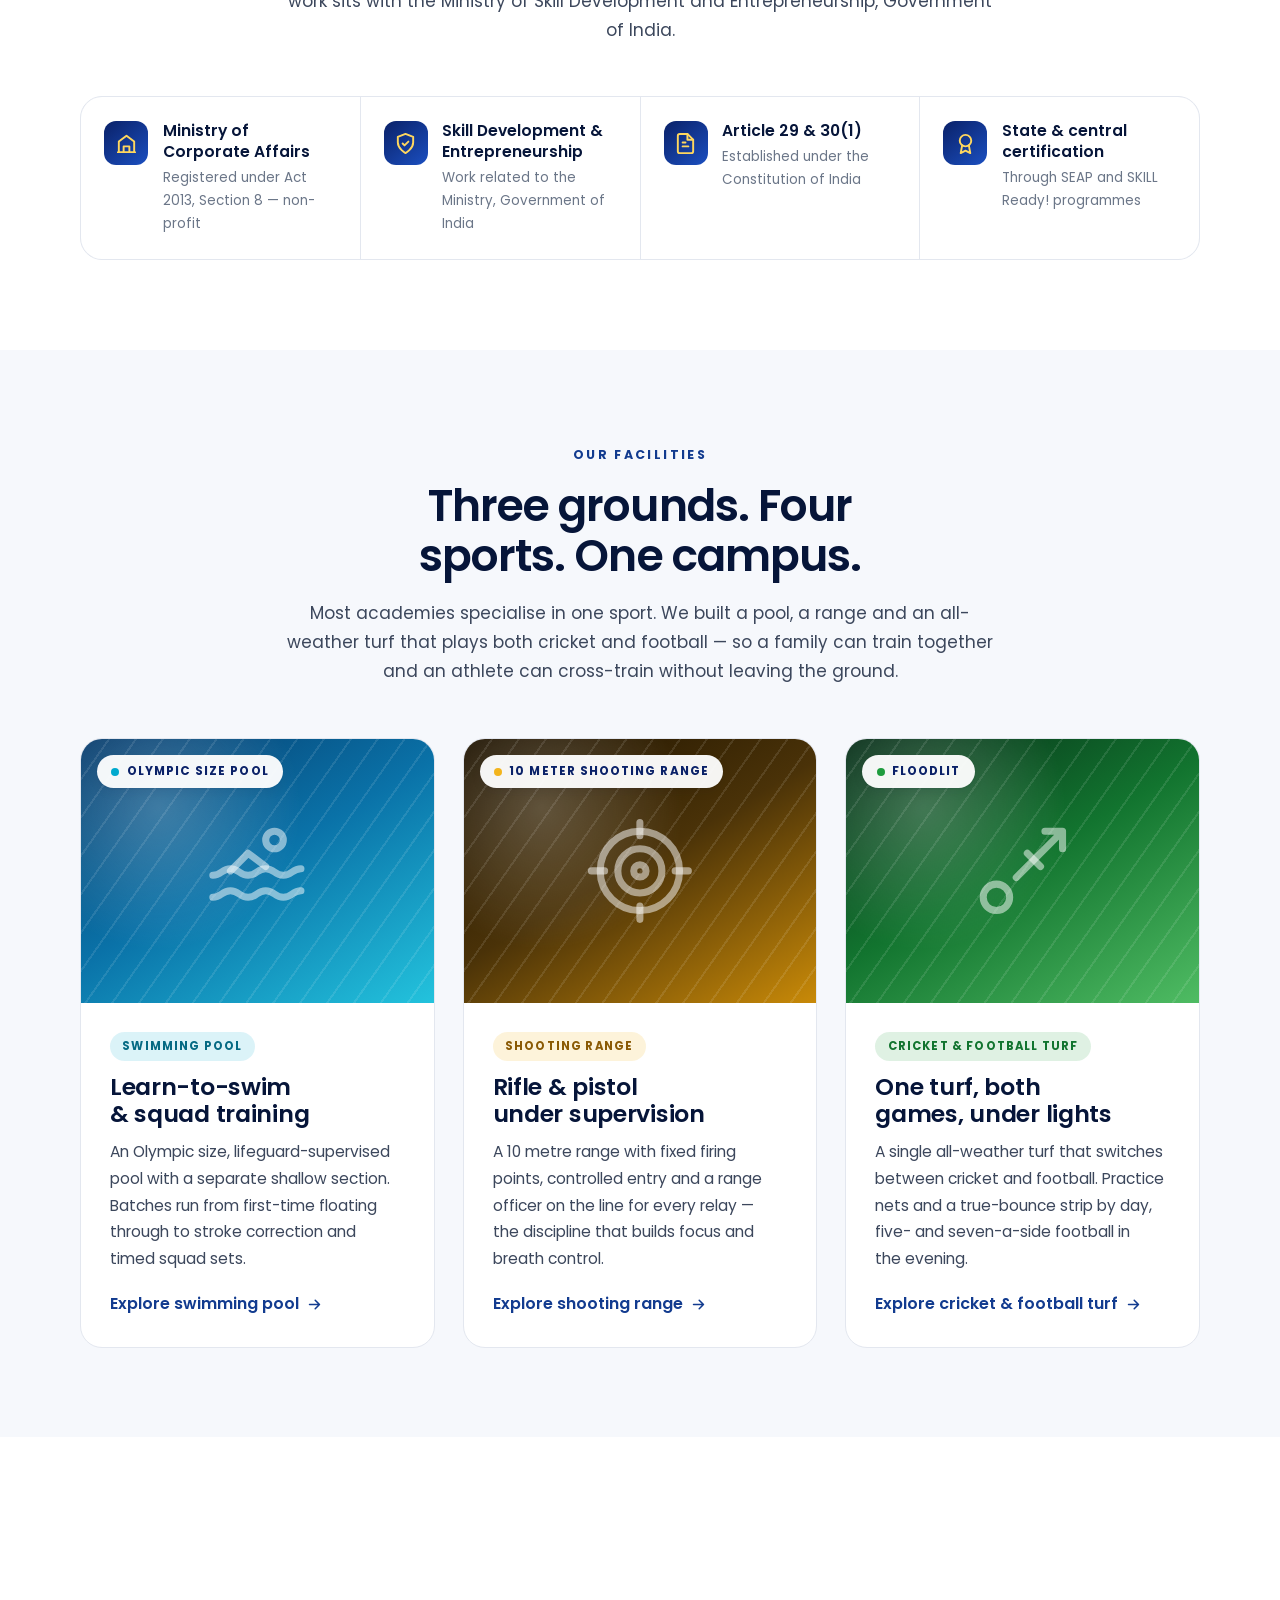
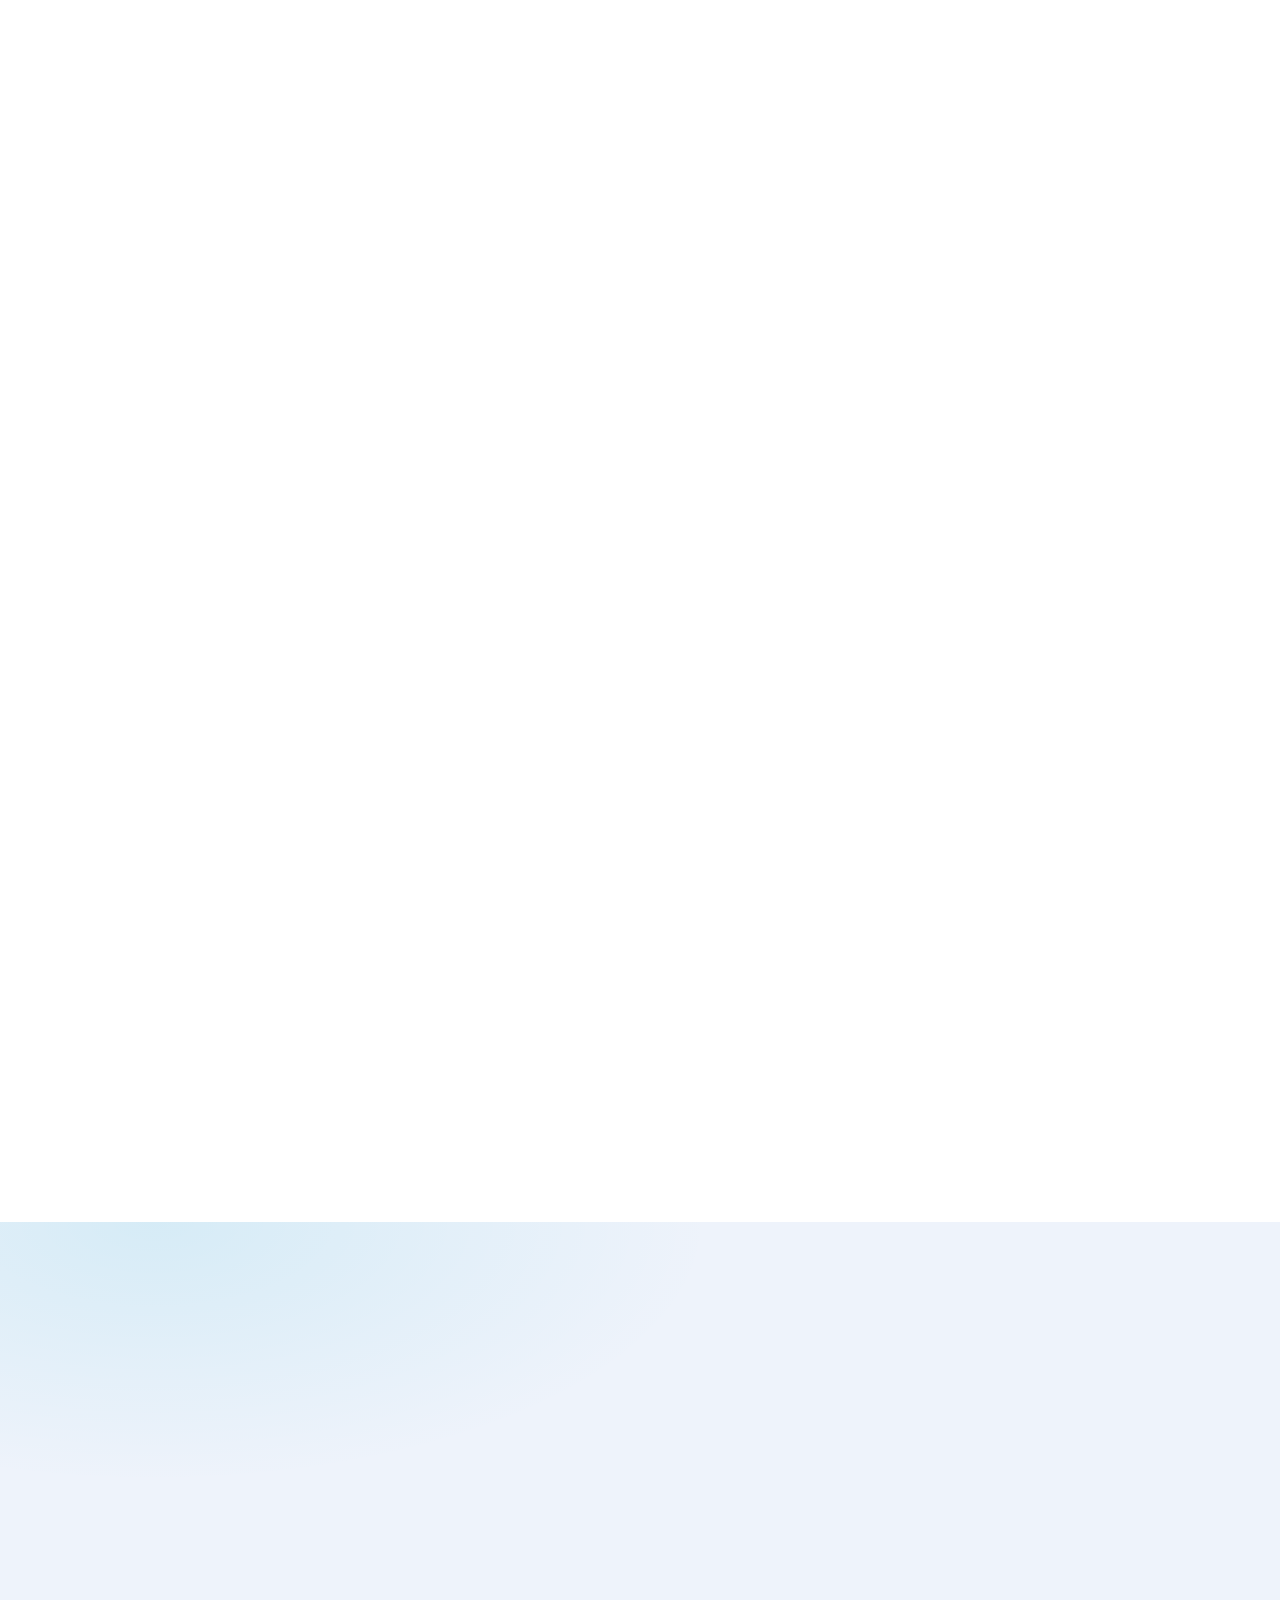
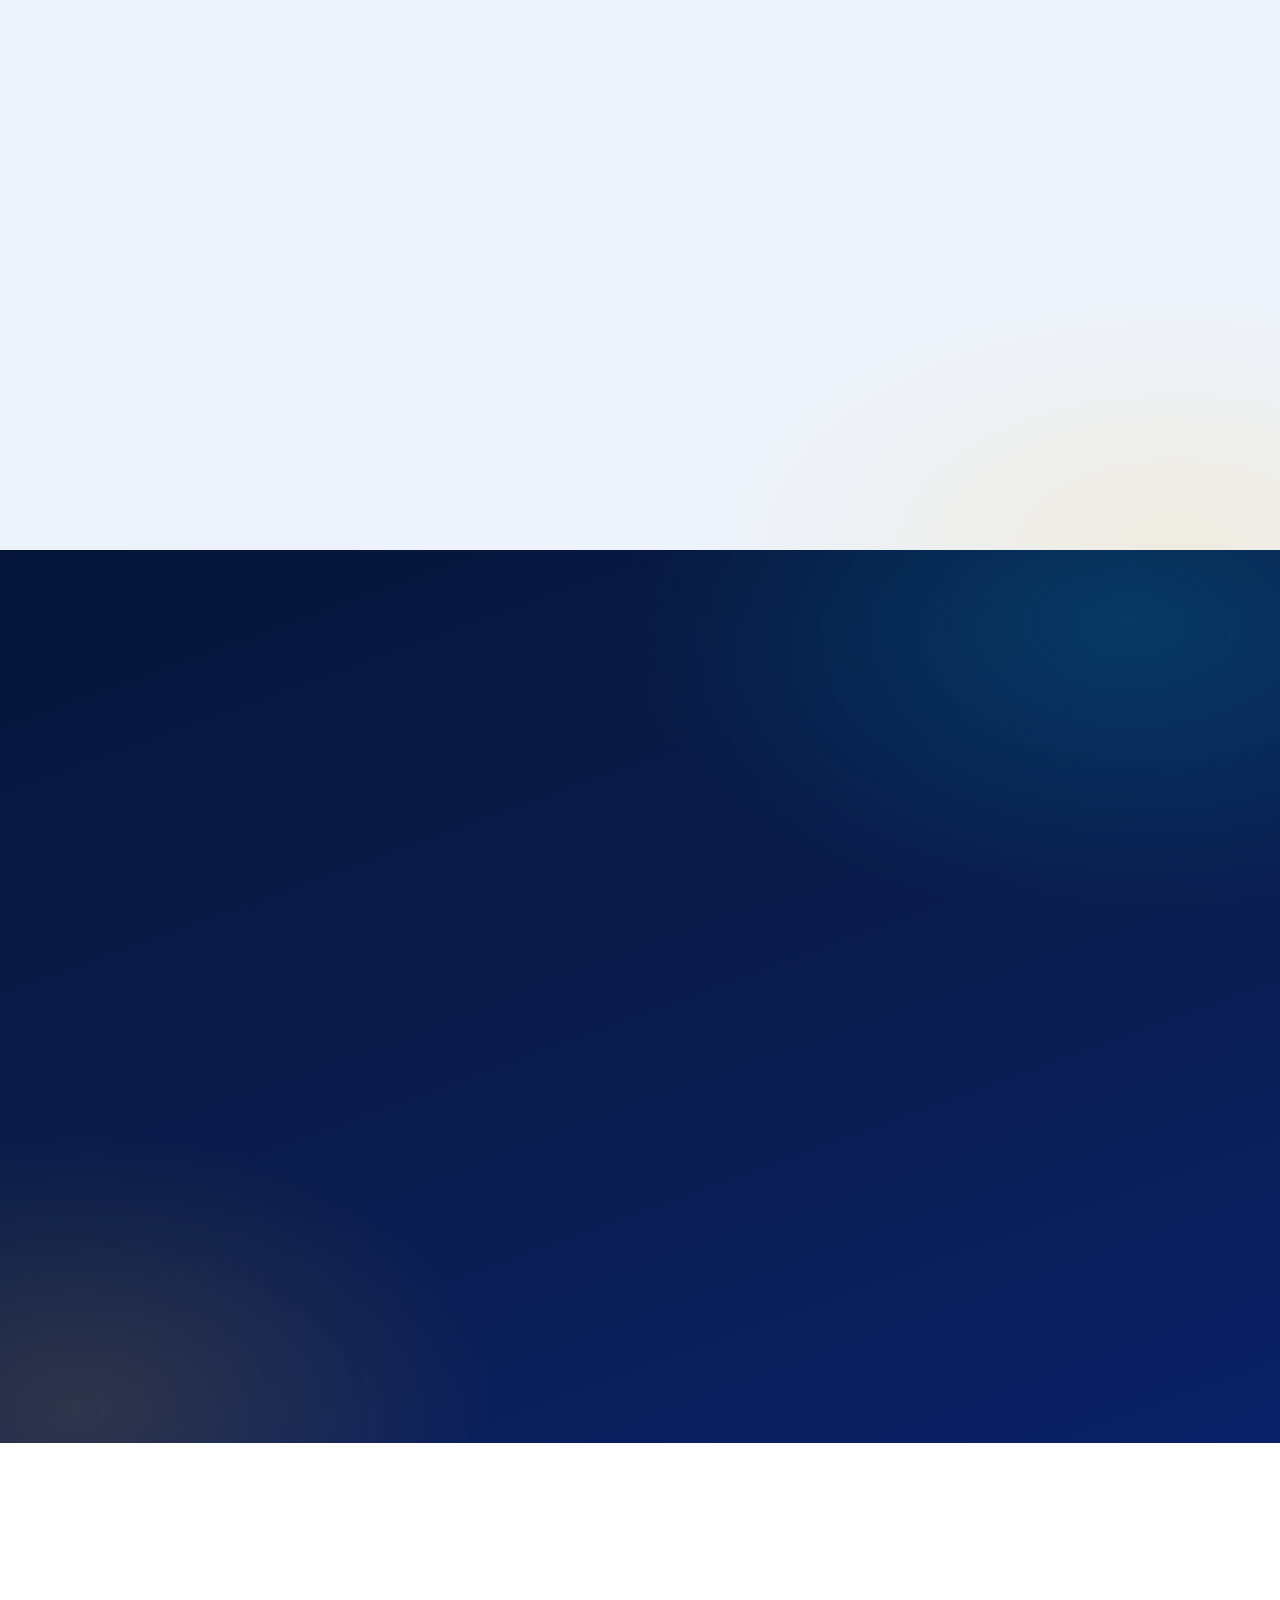
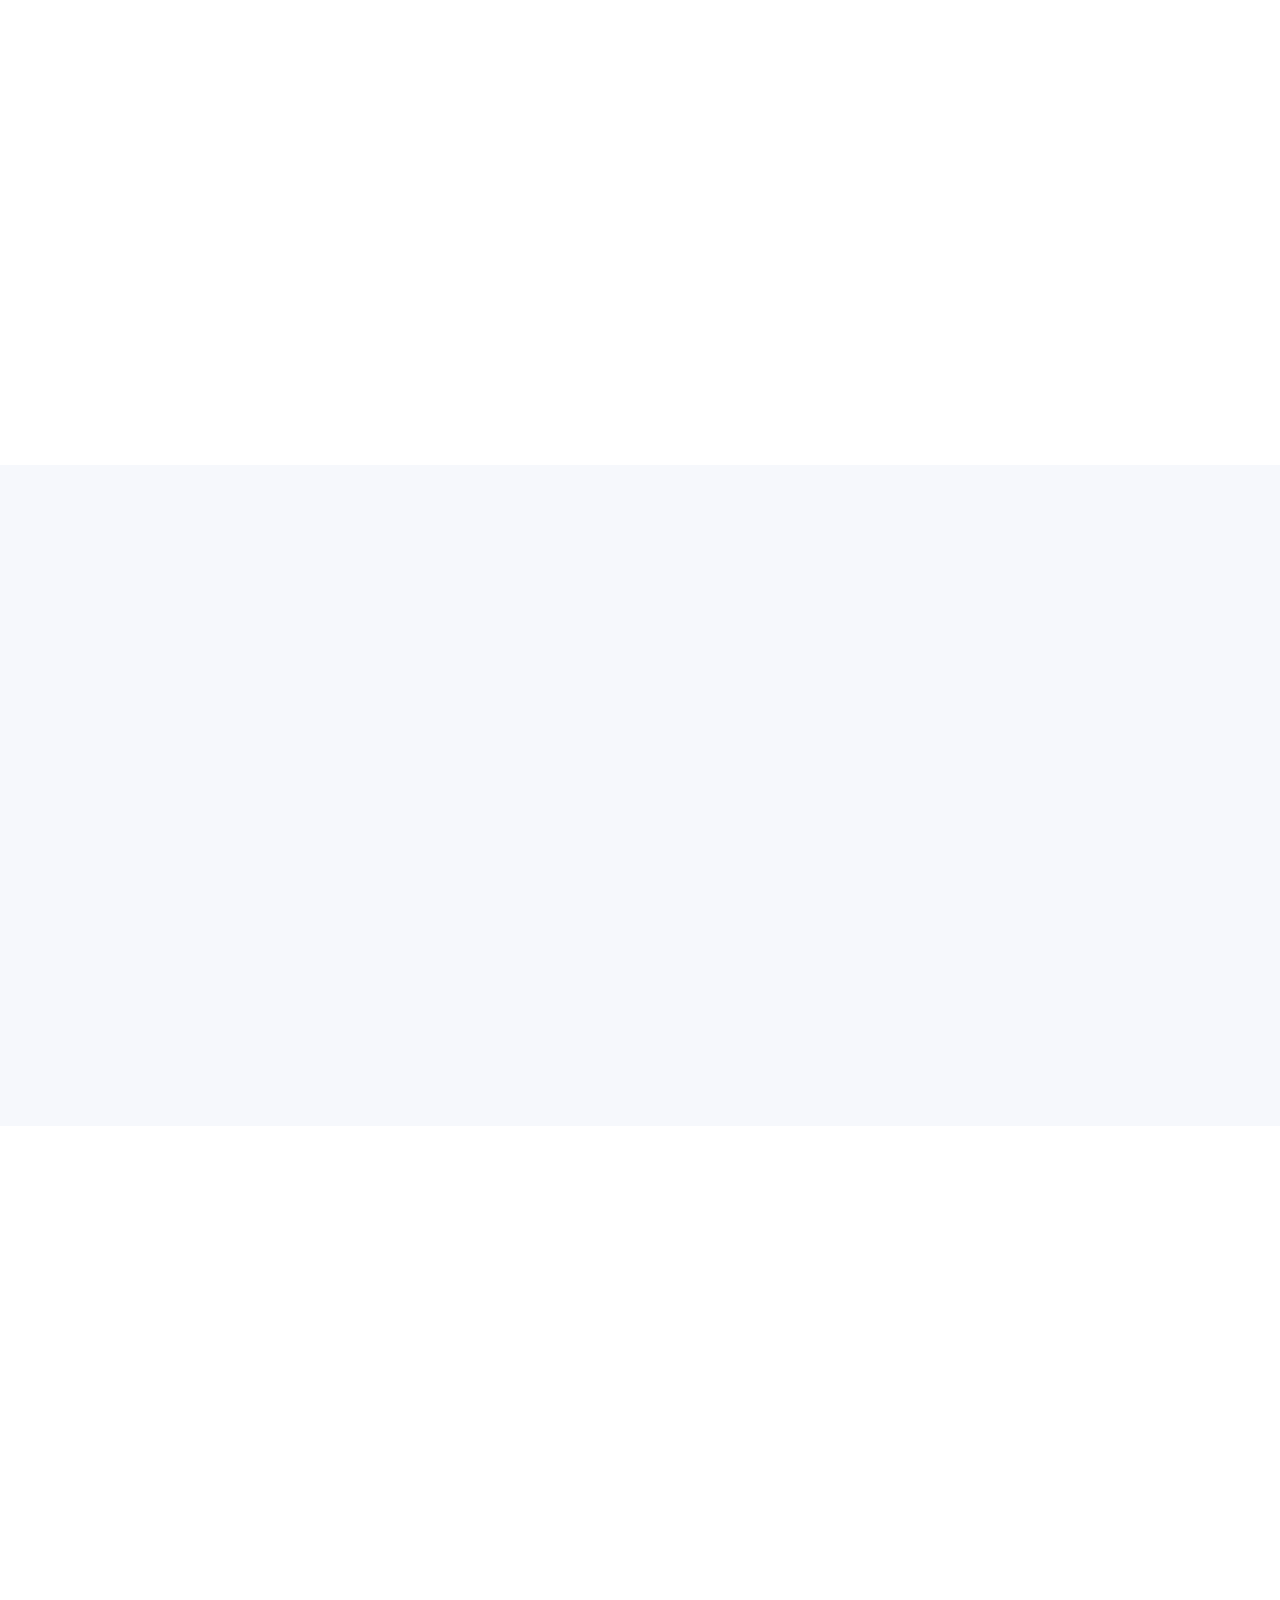
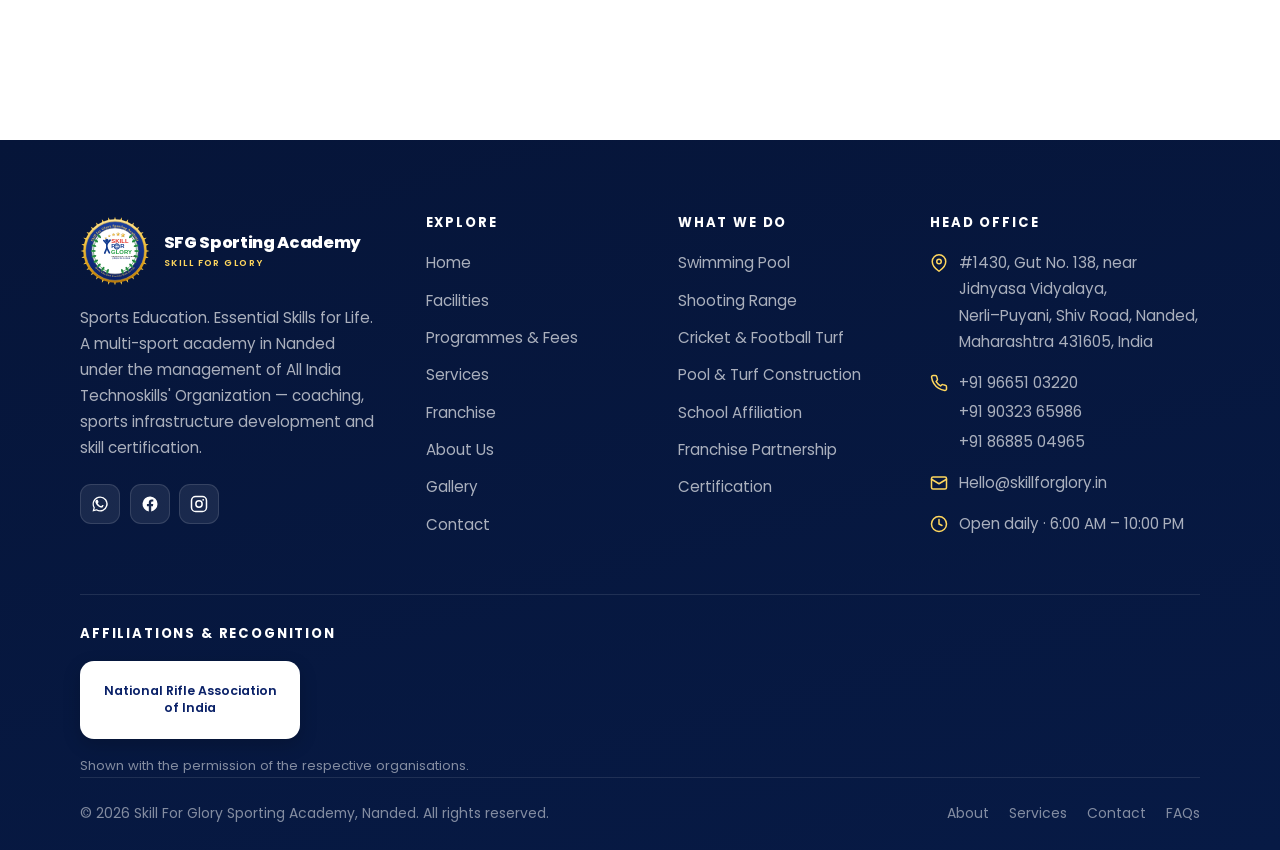
==== commit 9c512293: "Add an affiliations strip to the footer Adds an "Affiliations & recognition" strip above the footer " ====
--- a/index.html
+++ b/index.html
@@ -30,7 +30,7 @@
 <link rel="preconnect" href="https://fonts.googleapis.com">
 <link rel="preconnect" href="https://fonts.gstatic.com" crossorigin>
 <link href="https://fonts.googleapis.com/css2?family=Poppins:ital,wght@0,300;0,400;0,500;0,600;0,700;0,800;1,400&display=swap" rel="stylesheet">
-<link rel="stylesheet" href="assets/css/styles.css?v=54737322e3">
+<link rel="stylesheet" href="assets/css/styles.css?v=a89982d8b7">
 <script src="assets/js/main.js?v=5d5e8ee0f5" defer></script>
 <script type="application/ld+json">{"@context": "https://schema.org", "@type": "SportsActivityLocation", "name": "Skill For Glory Sporting Academy", "alternateName": "SFG Sporting Academy", "description": "Multi-sport academy in Nanded under All India Technoskills' Organization, with a swimming pool, shooting range, cricket turf and football turf, plus sports infrastructure construction and skill certification.", "slogan": "Sports Education. Essential Skills for Life.", "url": "https://skillforglory.in/", "logo": "https://plinium.co.uk/wp-content/uploads/2026/08/Untitled-design-1-scaled.png", "image": "https://plinium.co.uk/wp-content/uploads/2026/08/AC726F77-993C-4BC9-8A80-90EBB3976080.png", "telephone": "+91 96651 03220", "email": "Hello@skillforglory.in", "founder": {"@type": "Person", "name": "Mohammed Asif Umar", "jobTitle": "Managing Director"}, "parentOrganization": {"@type": "Organization", "name": "All India Technoskills' Organization"}, "address": {"@type": "PostalAddress", "streetAddress": "#1430, Gut No. 138, near Jidnyasa Vidyalaya, Nerli\u2013Puyani, Shiv Road", "addressLocality": "Nanded", "addressRegion": "Maharashtra", "postalCode": "431605", "addressCountry": "IN"}, "openingHoursSpecification": [{"@type": "OpeningHoursSpecification", "dayOfWeek": ["Monday", "Tuesday", "Wednesday", "Thursday", "Friday", "Saturday", "Sunday"], "opens": "06:00", "closes": "22:00"}], "sameAs": ["https://www.facebook.com/Skillforglory", "https://www.instagram.com/Skillforglory"], "amenityFeature": [{"@type": "LocationFeatureSpecification", "name": "Swimming Pool", "value": true}, {"@type": "LocationFeatureSpecification", "name": "Shooting Range", "value": true}, {"@type": "LocationFeatureSpecification", "name": "Cricket Turf", "value": true}, {"@type": "LocationFeatureSpecification", "name": "Football Turf", "value": true}]}</script>
 </head>
@@ -315,6 +315,29 @@
       </div>
     </div>
 
+    <div class="affil">
+      <h4>Affiliations &amp; recognition</h4>
+      <ul class="affil__list">
+        <li class="affil__item">
+          <img src="assets/img/affil-nrai.png" alt="National Rifle Association of India"
+               loading="lazy" decoding="async"
+               onerror="this.closest('.affil__item').classList.add('is-text');this.remove()">
+          <span class="affil__name">National Rifle Association of India</span>
+        </li>
+        <!-- Second and third affiliations: drop the logo file into assets/img/,
+             set the organisation's name in both alt and .affil__name, then
+             uncomment. Copy this block for each.
+        <li class="affil__item">
+          <img src="assets/img/affil-2.png" alt="ORGANISATION NAME"
+               loading="lazy" decoding="async"
+               onerror="this.closest('.affil__item').classList.add('is-text');this.remove()">
+          <span class="affil__name">ORGANISATION NAME</span>
+        </li>
+        -->
+      </ul>
+      <p class="affil__note">Shown with the permission of the respective organisations.</p>
+    </div>
+
     <div class="footer__bar">
       <span>&copy; <span data-year>2026</span> Skill For Glory Sporting Academy, Nanded. All rights reserved.</span>
       <nav aria-label="Footer">
--- a/assets/css/styles.css
+++ b/assets/css/styles.css
@@ -1400,3 +1400,50 @@
 @media (max-width: 620px) {
   .callfab__label { display: none; }
 }
+
+/* =========================================================================
+   49. Footer affiliations strip
+   Third-party marks sit on white chips: governing-body logos are drawn for
+   light backgrounds and lose their colour against the navy footer. Where a
+   logo file is not present the chip falls back to a plain text credit, which
+   is a legitimate way to show an affiliation rather than a broken slot.
+   ========================================================================= */
+.affil {
+  border-top: 1px solid rgba(255, 255, 255, .1);
+  margin-top: .5rem;
+  padding-top: 2rem;
+}
+.affil__list {
+  display: flex; flex-wrap: wrap; gap: .9rem;
+  margin-top: .25rem;
+}
+.affil__item {
+  display: grid; place-items: center;
+  min-width: 140px; max-width: 220px; min-height: 78px;
+  padding: .8rem 1.15rem;
+  background: #fff;
+  border-radius: var(--r-md);
+  box-shadow: 0 6px 18px rgba(0, 0, 0, .18);
+}
+.affil__item img {
+  max-height: 46px; width: auto; max-width: 100%;
+  object-fit: contain;
+}
+.affil__name {
+  display: none;
+  font-family: var(--font-display); font-weight: 600;
+  font-size: .78rem; line-height: 1.32; text-align: center;
+  color: var(--navy-800);
+}
+/* Revealed by the img's onerror when no logo file is in place yet. */
+.affil__item.is-text .affil__name { display: block; }
+
+.affil__note {
+  margin-top: 1rem;
+  font-size: .82rem;
+  color: rgba(255, 255, 255, .5);
+}
+
+@media (max-width: 620px) {
+  .affil__item { min-width: calc(50% - .45rem); padding: .75rem .9rem; }
+}
